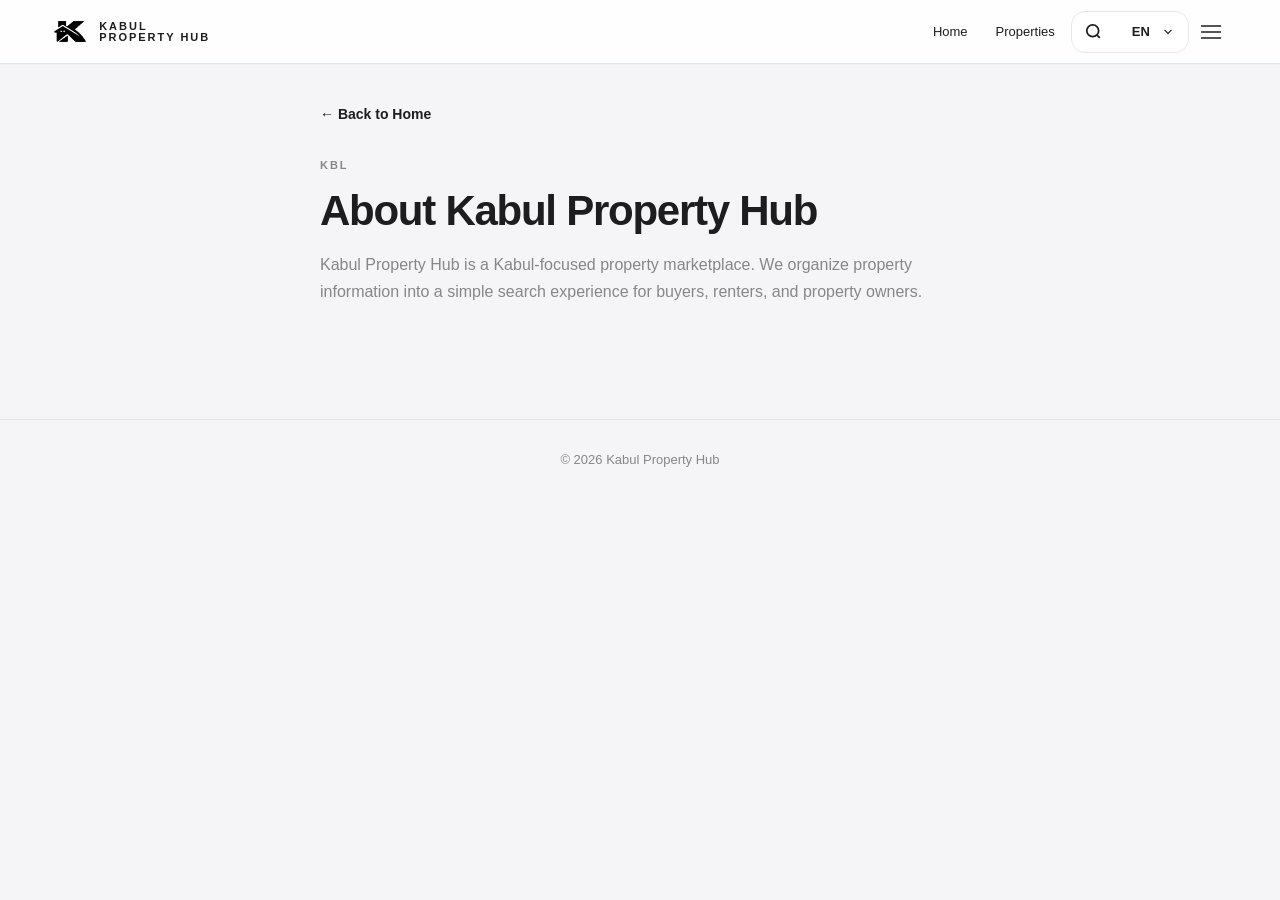
==== about.html @ 7c255e02 "Add files via upload" ====
<!doctype html>
<html lang="en" dir="ltr">
<head><meta charset="utf-8"><meta name="viewport" content="width=device-width, initial-scale=1, viewport-fit=cover"><meta name="theme-color" content="#f5f5f7"><title>About | Kabul Property Hub</title><link rel="stylesheet" href="style.css"><link rel="icon" type="image/png" href="kbl-logo.png">
</head>
<body>
<header class="site-header">
  <a class="brand" href="index.html"><span class="brand-logo-wrap"><img class="brand-logo" src="kbl-logo.png" alt="Kabul Property Hub logo"></span><span class="brand-copy"><strong>KABUL</strong><strong>PROPERTY HUB</strong></span></a>
  <nav class="top-nav">
    <a href="index.html" data-i18n="home">Home</a>
    <a href="index.html#properties" data-i18n="properties">Properties</a>
    <div class="header-tools" aria-label="KBL tools">
      <button class="search-trigger" id="searchTrigger" type="button" aria-label="Search KBL">
        <svg width="19" height="19" viewBox="0 0 24 24" fill="none" stroke="currentColor" stroke-width="2.2" aria-hidden="true"><circle cx="11" cy="11" r="7.5"/><path d="m20 20-3.5-3.5"/></svg>
      </button>
      <div class="language-menu">
        <button class="language-trigger" type="button" aria-expanded="false"><span class="language-current">EN</span><svg viewBox="0 0 20 20" fill="none" stroke="currentColor" stroke-width="1.6" aria-hidden="true"><path d="m5 7 5 5 5-5"/></svg></button>
        <div class="language-dropdown" role="menu">
          <button class="lang" data-lang="en" role="menuitem">EN</button>
          <button class="lang" data-lang="fa" role="menuitem">دری</button>
          <button class="lang" data-lang="ps" role="menuitem">پښتو</button>
        </div>
      </div>
    </div>
    <button class="menu-btn" type="button"><svg width="20" height="14" viewBox="0 0 20 14"><line x1="0" y1="1" x2="20" y2="1" stroke="currentColor" stroke-width="1.5"/><line x1="0" y1="7" x2="20" y2="7" stroke="currentColor" stroke-width="1.5"/><line x1="0" y1="13" x2="20" y2="13" stroke="currentColor" stroke-width="1.5"/></svg></button>
  </nav>
</header>
<div class="search-backdrop" id="searchBackdrop"></div>
<div class="search-overlay" id="searchOverlay" aria-hidden="true">
  <button class="search-close" id="searchClose" type="button" aria-label="Close">×</button>
  <div class="global-search-inner">
    <div class="global-search-field">
      <svg viewBox="0 0 24 24" fill="none" stroke="currentColor" stroke-width="2.2" aria-hidden="true"><circle cx="11" cy="11" r="8"/><path d="M21 21l-4.35-4.35"/></svg>
      <input id="globalSearchInput" type="search" data-i18n-placeholder="searchProperty" placeholder="Search Kabul Property Hub" aria-label="Search Kabul Property Hub" autocomplete="off">
      <kbd>ESC</kbd>
    </div>
    <div class="global-search-content">
      <p class="search-section-label" data-i18n="searchSections">Explore KBL</p>
      <div class="quick-links-grid">
        <a href="buy.html" class="quick-link"><span data-i18n="browseBuy">Buy properties</span><span>→</span></a>
        <a href="rent.html" class="quick-link"><span data-i18n="browseRent">Rent properties</span><span>→</span></a>
        <a href="about.html" class="quick-link"><span data-i18n="menuAbout">About Kabul Property Hub</span><span>→</span></a>
        <a href="how-it-works.html" class="quick-link"><span data-i18n="menuHow">How It Works</span><span>→</span></a>
        <a href="contact.html" class="quick-link"><span data-i18n="menuContact">Contact Us</span><span>→</span></a>
      </div>
      <div class="global-search-results" id="globalSearchResults" aria-live="polite"></div>
    </div>
  </div>
</div>
<div class="menu-backdrop" id="menuBackdrop"></div>
<aside class="menu-panel" id="menuPanel" aria-hidden="true">
  <div class="menu-head"><span></span><button class="close-menu" type="button">×</button></div>
  <nav class="menu-links" id="menuLinks">
    <a href="about.html" data-i18n="menuAbout">About</a>
    <a href="how-it-works.html" data-i18n="menuHow">How It Works</a>
    <a href="saved.html" data-i18n="menuSaved">Saved</a>
    <a href="list-property.html" data-i18n="menuList">List Property</a>
    <a href="terms.html" data-i18n="menuTerms">Terms</a>
    <a href="privacy.html" data-i18n="menuPrivacy">Privacy Policy</a>
    <a href="contact.html" data-i18n="menuContact">Contact</a>
  </nav>
</aside>
<main class="static-page scroll-reveal"><a class="back-link" href="index.html">← <span data-i18n="backHome">Back</span></a><p class="kicker">KBL</p><h1 data-i18n="aboutTitle">About</h1><p data-i18n="aboutText">Kabul Property Hub is a Kabul-focused property marketplace. Simple search for buyers, renters, and owners.</p></main>
<footer data-i18n="footer">© 2026 Kabul Property Hub</footer><script src="app.js"></script></body></html>
---- style.css ----
*{box-sizing:border-box}
:root{
  --spring:cubic-bezier(0.32,0.72,0,1);
  --spring-bounce:cubic-bezier(0.34,1.56,0.64,1);
  --ease:cubic-bezier(0.28,0.11,0.32,1);
  --bg:#f5f5f7;
  --card:#ffffff;
  --text:#1d1d1f;
  --muted:#86868b;
  --border:#e2e2e6;
  --gold:#b89555;
  --gold-light:#d8b56c;
  --gold-dark:#8a6d3a;
  --accent:#0071e3;
  --shadow-sm:0 2px 8px rgba(0,0,0,.04);
  --shadow-md:0 8px 24px rgba(0,0,0,.06);
  --shadow-lg:0 20px 60px rgba(0,0,0,.08);
  --radius-sm:14px;
  --radius-md:20px;
  --radius-lg:28px;
  --radius-xl:32px;
}
html{scroll-behavior:smooth}
body{margin:0;background:var(--bg);color:var(--text);font-family:-apple-system,BlinkMacSystemFont,"SF Pro Display","SF Pro Text",Inter,Segoe UI,sans-serif;overflow-x:hidden;-webkit-font-smoothing:antialiased}
a{text-decoration:none;color:inherit}
button,input,select,textarea{font-family:inherit;font-size:inherit}

/* ============================================================
   HEADER — Glassmorphism, refined
   ============================================================ */
.site-header{
  height:64px;position:fixed;top:0;left:0;right:0;z-index:1000;
  display:flex;align-items:center;justify-content:space-between;
  padding:0 clamp(16px,4vw,56px);
  background:rgba(255,255,255,.72);
  backdrop-filter:saturate(180%) blur(24px);
  -webkit-backdrop-filter:saturate(180%) blur(24px);
  border-bottom:1px solid rgba(0,0,0,.04);
  transition:background .3s ease;
}
.brand{display:flex;align-items:center;gap:10px}
.brand-logo-wrap{width:38px;height:38px;display:grid;place-items:center;overflow:hidden;border-radius:10px;transition:transform .3s var(--spring)}
.brand-logo{width:100%;height:100%;object-fit:contain;display:block}
.brand:hover .brand-logo-wrap{transform:scale(1.06)}
.brand-copy{display:flex;flex-direction:column;line-height:1}
.brand-copy strong{font-size:11px;letter-spacing:.18em;font-weight:700}
.top-nav{display:flex;align-items:center;gap:2px}
.top-nav>a,.lang,.menu-btn{
  border:0;background:transparent;padding:8px 12px;border-radius:10px;
  cursor:pointer;color:var(--text);font-size:13px;font-weight:500;
  transition:all .2s var(--spring);
}
.top-nav>a:hover,.lang:hover{background:#ececf0}
.lang.active{background:var(--text);color:#fff}
.menu-btn{padding:8px;display:grid;place-items:center}
.menu-btn:hover{background:#ececf0}
.menu-btn svg{display:block}

/* Menu */
.menu-backdrop{position:fixed;inset:0;background:rgba(0,0,0,.2);z-index:2000;opacity:0;pointer-events:none;transition:opacity .4s var(--spring)}
.menu-backdrop.open{opacity:1;pointer-events:auto}
.menu-panel{position:fixed;top:0;right:-420px;width:380px;max-width:90vw;height:100dvh;background:var(--card);z-index:2100;padding:28px;box-shadow:-20px 0 80px rgba(0,0,0,.08);transition:right .4s var(--spring);overflow-y:auto;border-radius:0}
.menu-panel.open{right:0}
.menu-head{display:flex;align-items:center;justify-content:space-between;font-weight:700;font-size:18px;margin-bottom:32px}
.close-menu{border:0;background:var(--bg);width:36px;height:36px;border-radius:50%;font-size:22px;cursor:pointer;transition:all .2s var(--spring)}
.close-menu:hover{background:#ececf0;transform:scale(1.05)}
.menu-links{display:grid;gap:4px}
.menu-links a{padding:14px 16px;border-radius:14px;font-size:17px;font-weight:500;color:var(--text);transition:all .2s var(--spring)}
.menu-links a:hover{background:var(--bg);transform:translateX(4px)}

/* ============================================================
   CONCIERGE HERO — Black luxury, top of page
   ============================================================ */
.concierge-hero{
  min-height:100dvh;
  background:#000;
  color:#fff;
  display:flex;
  align-items:center;
  justify-content:center;
  padding:100px clamp(20px,6vw,80px) 60px;
  position:relative;
  overflow:hidden;
  isolation:isolate;
}
.concierge-hero::before{
  content:"";
  position:absolute;
  inset:0;
  background:
    radial-gradient(circle at 20% 80%, rgba(184,149,85,.12), transparent 50%),
    radial-gradient(circle at 80% 20%, rgba(255,255,255,.03), transparent 40%);
  z-index:0;
}
.concierge-hero::after{
  content:"";
  position:absolute;
  bottom:0;left:0;right:0;height:120px;
  background:linear-gradient(to top, rgba(0,0,0,.4), transparent);
  z-index:0;
  pointer-events:none;
}
.concierge-inner{
  width:min(1100px,100%);
  display:grid;
  grid-template-columns:1fr 1.2fr;
  gap:60px;
  align-items:center;
  position:relative;
  z-index:1;
}
.concierge-visual{
  display:flex;
  align-items:center;
  justify-content:center;
  position:relative;
}
.house-scene{
  position:relative;
  width:320px;height:320px;
  display:flex;align-items:center;justify-content:center;
}
.house-icon{
  width:180px;height:180px;
  z-index:2;
  filter:drop-shadow(0 8px 32px rgba(255,255,255,.06));
}
.orbit-ring{
  position:absolute;
  inset:0;
  border:1px solid rgba(255,255,255,.08);
  border-radius:50%;
  animation:orbitRotate 20s linear infinite;
}
.orbit-ring::before{
  content:"";
  position:absolute;
  top:-1px;left:50%;
  width:6px;height:6px;
  background:rgba(184,149,85,.5);
  border-radius:50%;
  transform:translateX(-50%);
}
@keyframes orbitRotate{
  from{transform:rotate(0deg)}
  to{transform:rotate(360deg)}
}
.search-float{
  position:absolute;
  right:40px;top:60px;
  width:52px;height:52px;
  border-radius:16px;
  background:rgba(255,255,255,.08);
  backdrop-filter:blur(12px);
  -webkit-backdrop-filter:blur(12px);
  border:1px solid rgba(255,255,255,.12);
  display:grid;place-items:center;
  color:#fff;
  cursor:pointer;
  transition:all .3s var(--spring);
  z-index:3;
}
.search-float:hover{
  background:rgba(255,255,255,.15);
  transform:scale(1.08);
  border-color:rgba(255,255,255,.25);
}
.concierge-copy{
  text-align:right;
}
.concierge-kicker{
  font-size:11px;
  letter-spacing:.28em;
  font-weight:700;
  color:var(--gold-light);
  text-transform:uppercase;
  margin:0 0 24px;
}
.concierge-copy h1{
  font-size:clamp(42px,6.5vw,84px);
  line-height:.95;
  letter-spacing:-.04em;
  margin:0 0 20px;
  font-weight:700;
  color:#fff;
}
.concierge-lead{
  font-size:clamp(22px,2.8vw,36px);
  line-height:1.15;
  font-weight:600;
  color:#fff;
  margin:0 0 16px;
  letter-spacing:-.02em;
}
.concierge-body{
  font-size:15px;
  line-height:1.65;
  color:rgba(255,255,255,.55);
  margin:0 0 36px;
  max-width:420px;
  margin-left:auto;
}
.concierge-cta{
  display:inline-flex;
  align-items:center;
  gap:16px;
  color:#fff;
  font-weight:600;
  font-size:15px;
  transition:transform .3s var(--spring);
}
.concierge-cta:hover{
  transform:translateX(4px);
}
.cta-circle{
  width:56px;height:56px;
  border-radius:50%;
  background:#fff;
  color:#000;
  display:grid;place-items:center;
  flex-shrink:0;
  transition:transform .3s var(--spring-bounce),box-shadow .3s ease;
  box-shadow:0 4px 20px rgba(255,255,255,.15);
}
.cta-circle .wa-symbol{width:24px;height:24px;}
.concierge-cta:hover .cta-circle{
  transform:scale(1.1);
  box-shadow:0 6px 28px rgba(255,255,255,.25);
}

/* ============================================================
   SECONDARY HERO — Light, refined
   ============================================================ */
.hero,.hero-secondary{
  min-height:80dvh;
  padding:120px clamp(20px,6vw,100px) 80px;
  display:flex;
  align-items:center;
  background:radial-gradient(circle at 30% 30%,#fff 0,var(--bg) 55%,#ececef 100%);
}
.hero .hero-copy,.hero-secondary .hero-copy{max-width:680px;animation:fadeUp .8s var(--spring) .1s both}
.kicker{font-size:11px;letter-spacing:.22em;font-weight:700;color:var(--gold);text-transform:uppercase;margin:0 0 16px}
.hero h1,.hero-secondary h2{font-size:clamp(40px,7vw,80px);line-height:.95;letter-spacing:-.055em;margin:0 0 22px;font-weight:700}
.hero-text{font-size:18px;line-height:1.55;color:var(--muted);max-width:480px;margin:0 0 32px}
.hero-actions{display:flex;gap:10px;flex-wrap:wrap}

/* Pills & Buttons */
.pill,.search-button,.submit-button,.view-button,.wa-button,.whatsapp-main,.finder-cta,.cancel-report{
  display:inline-flex;align-items:center;justify-content:center;gap:6px;
  border-radius:999px;padding:12px 24px;border:1px solid transparent;
  cursor:pointer;font-weight:600;font-size:14px;
  transition:transform .25s var(--spring),box-shadow .25s var(--spring),background .2s ease;
}
.pill:hover,.search-button:hover,.submit-button:hover,.view-button:hover,.wa-button:hover,.whatsapp-main:hover,.finder-cta:hover{transform:translateY(-2px);box-shadow:var(--shadow-md)}
.pill:active,.search-button:active,.submit-button:active,.view-button:active,.wa-button:active,.whatsapp-main:active,.finder-cta:active{transform:scale(.96)}
.dark,.search-button,.submit-button,.view-button{background:var(--text);color:#fff}
.light{background:#fff;border-color:var(--border);color:var(--text)}

/* ============================================================
   SEARCH SECTION — Apple-style card
   ============================================================ */
.search-section{padding:0 5% 100px;margin-top:-40px;position:relative;z-index:10}
.search-shell{
  max-width:1100px;margin:auto;
  background:var(--card);
  border:1px solid var(--border);
  border-radius:var(--radius-lg);
  padding:28px;
  box-shadow:var(--shadow-lg);
  animation:fadeUp .6s var(--spring) .2s both;
}
.purpose-tabs{display:flex;gap:6px;margin-bottom:18px}
.purpose{
  border:0;background:var(--bg);color:var(--muted);
  border-radius:999px;padding:9px 18px;cursor:pointer;
  font-weight:500;font-size:13px;transition:all .2s var(--spring);
}
.purpose:hover{background:#ececf0}
.purpose.active{background:var(--text);color:#fff}
.search-main{display:grid;grid-template-columns:1fr auto;gap:10px;margin-bottom:14px}
.search-label,.filter-grid label,.context-box label{
  display:flex;flex-direction:column;gap:5px;
  color:var(--muted);font-size:11px;font-weight:600;
}
.search-label input,.filter-grid input,.filter-grid select,.context-box input,.form-card input,.form-card select,.form-card textarea{
  width:100%;padding:12px 14px;border:1px solid var(--border);border-radius:var(--radius-sm);
  background:#fff;color:var(--text);outline:0;
  transition:border .2s ease,box-shadow .2s ease,transform .2s var(--spring);
}
.search-label input:focus,.filter-grid input:focus,.filter-grid select:focus,.context-box input:focus,.form-card input:focus,.form-card select:focus,.form-card textarea:focus{
  border-color:#b0b0b5;box-shadow:0 0 0 4px rgba(0,0,0,.03);transform:scale(1.01);
}
.search-button{align-self:end;padding:12px 28px}
.filter-grid{display:grid;grid-template-columns:repeat(5,1fr);gap:10px;margin-bottom:14px}
.context-box{padding:14px;border-radius:var(--radius-sm);background:var(--bg)}
.context-box p{margin:6px 0 0;color:var(--muted);font-size:12px}
.reset-link{margin-top:10px;border:0;background:transparent;color:var(--accent);cursor:pointer;padding:4px 0;font-size:13px;font-weight:500}
.reset-link:hover{opacity:.7}

/* Type Tabs */
.type-tabs{display:flex;flex-wrap:wrap;gap:8px;margin-bottom:18px}
.type-tab{
  display:flex;align-items:center;gap:6px;border:1px solid var(--border);background:#fff;
  color:var(--muted);border-radius:var(--radius-sm);padding:10px 14px;cursor:pointer;
  font-size:13px;font-weight:500;transition:all .25s var(--spring);
}
.type-tab svg{width:18px;height:18px;flex:0 0 auto;stroke-width:1.5}
.type-tab:hover{border-color:#c7c7cc;transform:translateY(-1px);box-shadow:var(--shadow-sm)}
.type-tab.active{background:var(--text);border-color:var(--text);color:#fff}
.type-tab.active svg{stroke:#fff}

/* ============================================================
   SECTIONS
   ============================================================ */
.section{width:min(1100px,92%);margin:0 auto;padding:100px 0}
.section-head{display:flex;justify-content:space-between;align-items:end;margin-bottom:28px}
.section-head h2{font-size:clamp(34px,4.5vw,60px);line-height:.95;letter-spacing:-.055em;margin:0;font-weight:700}

/* ============================================================
   CARDS — Refined Apple style
   ============================================================ */
.cards{display:grid;grid-template-columns:repeat(3,1fr);gap:20px}
.property-card{
  overflow:hidden;border:1px solid var(--border);border-radius:var(--radius-md);
  background:var(--card);box-shadow:var(--shadow-sm);
  transition:transform .4s var(--spring),box-shadow .4s var(--spring);
  animation:fadeUp .5s var(--spring) both;
}
.property-card:nth-child(1){animation-delay:.04s}
.property-card:nth-child(2){animation-delay:.08s}
.property-card:nth-child(3){animation-delay:.12s}
.property-card:nth-child(4){animation-delay:.16s}
.property-card:nth-child(5){animation-delay:.20s}
.property-card:nth-child(6){animation-delay:.24s}
.property-card:hover{transform:translateY(-6px);box-shadow:var(--shadow-lg)}

/* Horizontal image scroll */
.property-media{height:260px;background:#e8e8ed;position:relative;overflow:hidden;border-radius:var(--radius-md) var(--radius-md) 0 0}
.image-scroll{display:flex;height:100%;overflow-x:auto;scroll-snap-type:x mandatory;scroll-behavior:smooth;-webkit-overflow-scrolling:touch;scrollbar-width:none}
.image-scroll::-webkit-scrollbar{display:none}
.image-scroll img{flex:0 0 100%;width:100%;height:100%;object-fit:cover;scroll-snap-align:start;transition:transform .6s var(--spring)}
.property-card:hover .image-scroll img{transform:scale(1.03)}

.save-button{
  position:absolute;right:12px;top:12px;width:36px;height:36px;border:0;border-radius:50%;
  background:rgba(255,255,255,.92);cursor:pointer;font-size:18px;color:#999;
  backdrop-filter:blur(8px);display:grid;place-items:center;
  transition:transform .2s var(--spring-bounce),background .2s ease,color .2s ease;
  z-index:5;
}
.save-button:hover{transform:scale(1.12);background:#fff}
.save-button.saved{color:#c0392b}

.status-badge{
  position:absolute;left:12px;bottom:12px;padding:6px 12px;border-radius:999px;
  color:#fff;font-size:10px;font-weight:800;letter-spacing:.1em;text-transform:uppercase;
  backdrop-filter:blur(8px);z-index:5;
}
.status-badge.sold{background:rgba(180,35,24,.88)}
.status-badge.rented{background:rgba(29,29,31,.88)}

.image-dots{
  position:absolute;left:50%;bottom:12px;transform:translateX(-50%);
  display:flex;gap:5px;padding:5px 8px;border-radius:10px;
  background:rgba(0,0,0,.25);backdrop-filter:blur(6px);z-index:5;
}
.image-dot{
  width:6px;height:6px;padding:0;border:0;border-radius:50%;
  background:rgba(255,255,255,.4);cursor:pointer;transition:all .3s var(--spring);
}
.image-dot.active{background:#fff;width:16px;border-radius:3px}

.image-count{
  position:absolute;right:12px;top:12px;color:#fff;
  background:rgba(0,0,0,.35);border-radius:999px;padding:3px 8px;font-size:10px;font-weight:500;z-index:5;
}

.property-content{padding:20px}
.card-top{display:flex;justify-content:space-between;gap:8px;margin-bottom:8px}
.property-type{font-size:11px;font-weight:700;color:var(--text);text-transform:uppercase;letter-spacing:.06em}
.purpose-label{font-size:11px;font-weight:700;color:var(--gold)}
.property-content h3{font-size:19px;line-height:1.1;letter-spacing:-.03em;margin:0 0 8px;font-weight:600}
.location-line{color:var(--muted);font-size:13px;line-height:1.4;margin-bottom:6px}
.price-line{font-size:18px;font-weight:800;margin:0 0 6px}
.area-line{color:var(--muted);font-size:12px;margin-bottom:10px}
.description-line{color:var(--muted);font-size:13px;line-height:1.45;display:-webkit-box;-webkit-line-clamp:2;-webkit-box-orient:vertical;overflow:hidden}
.card-actions{display:grid;grid-template-columns:1fr 1fr;gap:6px;margin-top:16px}
.view-button,.wa-button,.report-button{width:100%;padding:10px;border-radius:12px;font-size:12px;font-weight:600}
.view-button{border:0}
.wa-button{background:#eaf8ef;color:#176b39;border:1px solid #cdebd7}
.report-button{grid-column:1/-1;background:#fff;border:1px solid var(--border);color:#666;cursor:pointer;transition:all .2s var(--spring)}
.report-button:hover{background:var(--bg);transform:translateY(-1px)}
.wa-symbol{width:16px;height:16px;margin-right:4px;flex:0 0 auto}

/* ============================================================
   STATUS SECTION
   ============================================================ */
.status-section{
  width:min(1100px,92%);margin:0 auto 20px;padding:56px;border-radius:var(--radius-lg);
  background:#0b0b0c;color:#fff;display:flex;align-items:center;justify-content:space-between;
  gap:24px;animation:fadeUp .6s var(--spring) both;
}
.status-section .kicker{color:var(--gold-light)}
.status-section h2{font-size:clamp(26px,3.5vw,44px);line-height:1;letter-spacing:-.04em;margin:0 0 10px;font-weight:700}
.status-section p{color:#a1a1a6;font-size:16px;margin:0}
.status-chip{
  white-space:nowrap;border:1px solid var(--gold-light);color:var(--gold-light);
  border-radius:999px;padding:8px 16px;font-size:10px;font-weight:800;letter-spacing:.14em;
  transition:all .3s var(--spring);
}
.status-chip:hover{background:var(--gold-light);color:#000}

/* ============================================================
   CONTACT SECTION
   ============================================================ */
.contact-section{display:flex;align-items:center;justify-content:space-between;gap:30px;padding:100px 0}
.contact-section h2{font-size:clamp(30px,3.5vw,52px);line-height:.95;letter-spacing:-.05em;margin:0 0 10px;font-weight:700}
.contact-section p{color:var(--muted);font-size:16px;margin:0}
.whatsapp-main{padding:14px 28px}

/* ============================================================
   FORM PAGE
   ============================================================ */
.form-page{min-height:100dvh;padding:100px 5% 80px}
.form-top{width:min(680px,100%);margin:0 auto 12px}
.back-link{display:inline-flex;gap:6px;color:var(--muted);padding:6px 0;font-size:14px;font-weight:500;transition:color .2s}
.back-link:hover{color:var(--text)}
.form-card{width:min(680px,100%);margin:auto;background:var(--card);border:1px solid var(--border);border-radius:var(--radius-lg);padding:36px;box-shadow:var(--shadow-md);animation:fadeUp .5s var(--spring) both}
.form-card h1{font-size:clamp(34px,4.5vw,52px);line-height:.95;letter-spacing:-.055em;margin:0 0 12px;font-weight:700}
.form-intro{color:var(--muted);font-size:15px;line-height:1.5;margin:0 0 28px}
.form-card>label,.form-card .two label{display:block;margin-top:20px}
.form-card label>span{display:block;font-size:12px;font-weight:600;margin-bottom:6px;color:var(--muted)}
.two{display:grid;grid-template-columns:1fr 1fr;gap:12px}
.submit-button{width:100%;margin-top:28px;border:0;padding:14px}
.submit-button:disabled{opacity:.5;cursor:not-allowed}
.photo-preview{display:grid;grid-template-columns:repeat(4,1fr);gap:8px;margin-top:10px}
.photo-preview img{width:100%;aspect-ratio:1;border-radius:var(--radius-sm);object-fit:cover;transition:transform .3s var(--spring)}
.photo-preview img:hover{transform:scale(1.03)}
.message{min-height:20px;margin:12px 0 0;font-size:13px;font-weight:500}
.message.error{color:#b42318}
.message.success{color:#167a3e}
.empty{grid-column:1/-1;padding:60px 20px;text-align:center;background:var(--card);border:1px solid var(--border);border-radius:var(--radius-md);color:var(--muted);font-size:15px}

/* ============================================================
   MODAL
   ============================================================ */
.modal-overlay{position:fixed;inset:0;z-index:3000;background:rgba(0,0,0,.45);display:grid;place-items:center;padding:16px;opacity:0;pointer-events:none;transition:opacity .35s var(--spring)}
.modal-overlay.active{opacity:1;pointer-events:auto}
.property-modal,.report-modal{
  width:min(860px,100%);max-height:92dvh;overflow:auto;
  background:var(--card);border-radius:var(--radius-lg);
  box-shadow:0 30px 80px rgba(0,0,0,.25);position:relative;
  transform:scale(.92) translateY(16px);transition:transform .4s var(--spring);
}
.modal-overlay.active .property-modal,.modal-overlay.active .report-modal{transform:scale(1) translateY(0)}
.property-modal{display:grid;grid-template-columns:1fr 1fr}
.modal-media{min-height:480px;background:#eee;overflow:hidden;border-radius:var(--radius-lg) 0 0 var(--radius-lg)}
.modal-media img{width:100%;height:100%;object-fit:cover;display:block}
.modal-body{padding:32px}
.modal-body h2,.report-modal h2{font-size:34px;line-height:1;letter-spacing:-.04em;margin:0 0 8px;font-weight:700}
.modal-location{color:var(--muted);font-size:14px;margin-bottom:16px}
.modal-price{font-size:24px;font-weight:800;margin:0 0 16px}
.modal-grid{display:grid;grid-template-columns:repeat(3,1fr);gap:8px;margin:16px 0}
.modal-grid div{padding:12px;border-radius:12px;background:var(--bg);transition:transform .2s var(--spring)}
.modal-grid div:hover{transform:translateY(-2px)}
.modal-grid small{display:block;color:var(--muted);font-size:10px;margin-bottom:4px;font-weight:500}
.modal-grid strong{font-size:13px}
.modal-description{color:var(--muted);font-size:14px;line-height:1.6;margin:16px 0}
.modal-actions{display:grid;grid-template-columns:1fr 1fr;gap:8px;margin-top:20px}
.modal-close{position:absolute;right:14px;top:14px;z-index:10;border:0;background:rgba(255,255,255,.9);width:36px;height:36px;border-radius:50%;font-size:22px;cursor:pointer;backdrop-filter:blur(6px);transition:all .2s var(--spring)}
.modal-close:hover{background:#fff;transform:scale(1.05)}
.report-modal{padding:28px}
.report-options{display:grid;gap:8px;margin:18px 0}
.report-options button,.cancel-report{width:100%;padding:12px;border:1px solid var(--border);border-radius:12px;background:#fff;text-align:start;cursor:pointer;font-size:14px;transition:all .2s var(--spring)}
.report-options button:hover{background:var(--bg);transform:translateX(3px)}
.cancel-report{background:var(--text);color:#fff;text-align:center;font-weight:600}
.cancel-report:hover{background:#333}

/* ============================================================
   STATIC PAGES
   ============================================================ */
.static-page{max-width:680px;margin:0 auto;padding:100px 20px 100px;animation:fadeUp .5s var(--spring) both}
.static-page .kicker{color:var(--muted);font-size:11px;letter-spacing:.18em;font-weight:700;text-transform:uppercase;margin:0 0 12px}
.static-page h1{font-size:clamp(28px,3.5vw,42px);letter-spacing:-.03em;margin:0 0 16px;font-weight:700}
.static-page p{color:var(--muted);font-size:16px;line-height:1.7;margin:0 0 14px}
.static-page .back-link{display:inline-block;margin-bottom:28px;color:var(--text);font-weight:600;font-size:14px}
.static-steps{display:grid;gap:20px;margin-top:28px}
.static-steps article{border-top:1px solid var(--border);padding-top:18px}
.static-steps b{display:block;color:var(--gold);font-size:12px;margin-bottom:6px;font-weight:700}
.static-steps h3{margin:0 0 6px;font-size:18px;font-weight:600}
.static-page .saved-wrap{margin-top:20px}

/* Footer */
footer{padding:32px 20px;text-align:center;border-top:1px solid var(--border);color:var(--muted);font-size:13px}

/* Animations */
@keyframes fadeUp{from{opacity:0;transform:translateY(24px)}to{opacity:1;transform:translateY(0)}}

/* ============================================================
   RESPONSIVE
   ============================================================ */
@media(max-width:980px){
  .concierge-inner{grid-template-columns:1fr;text-align:center;gap:40px}
  .concierge-copy{text-align:center}
  .concierge-body{margin-left:auto;margin-right:auto}
  .house-scene{width:260px;height:260px}
  .filter-grid{grid-template-columns:repeat(3,1fr)}
  .cards{grid-template-columns:repeat(2,1fr)}
  .property-modal{grid-template-columns:1fr}
  .modal-media{min-height:280px;height:280px;border-radius:var(--radius-lg) var(--radius-lg) 0 0}
}
@media(max-width:640px){
  .site-header{height:56px;padding:0 14px}
  .brand-copy strong{font-size:10px;letter-spacing:.12em}
  .brand-logo-wrap{width:34px;height:34px}
  .top-nav>a{display:none}
  .concierge-hero{padding:90px 18px 50px;min-height:auto}
  .concierge-copy h1{font-size:40px}
  .concierge-lead{font-size:22px}
  .house-scene{width:200px;height:200px}
  .search-float{width:44px;height:44px;right:20px;top:40px}
  .hero,.hero-secondary{padding:80px 18px 50px;min-height:auto}
  .hero h1,.hero-secondary h2{font-size:42px}
  .hero-text{font-size:16px}
  .search-section{margin-top:-20px;padding:0 12px 50px}
  .search-shell{padding:18px;border-radius:var(--radius-md)}
  .search-main{grid-template-columns:1fr}
  .search-button{width:100%}
  .filter-grid{grid-template-columns:1fr 1fr}
  .section{width:calc(100% - 24px);padding:60px 0}
  .section-head h2{font-size:36px}
  .cards{grid-template-columns:1fr}
  .property-media{height:240px}
  .status-section{width:calc(100% - 24px);padding:32px 24px;display:block}
  .status-chip{display:inline-block;margin-top:16px}
  .contact-section{display:block;padding:60px 0}
  .whatsapp-main{margin-top:18px}
  .form-page{padding:80px 12px 60px}
  .form-card{padding:24px;border-radius:var(--radius-md)}
  .two{grid-template-columns:1fr}
  .photo-preview{grid-template-columns:repeat(3,1fr)}
  .modal-grid{grid-template-columns:1fr 1fr}
  .modal-actions{grid-template-columns:1fr}
  .modal-body h2,.report-modal h2{font-size:28px}
  .menu-panel{width:100%;max-width:100%}
}
@media(prefers-reduced-motion:reduce){
  .property-card,.modal-overlay,.property-modal,.report-modal{animation:none;transition:none}
}


/* ============================================================
   APPLE-STYLE SEARCH OVERLAY
   ============================================================ */
.search-trigger{
  border:0;background:transparent;padding:8px;border-radius:10px;
  cursor:pointer;color:var(--text);display:grid;place-items:center;
  transition:background .2s ease;
}
.search-trigger:hover{background:#ececf0}
.search-trigger svg{display:block}

.search-backdrop{
  position:fixed;inset:0;background:rgba(0,0,0,.25);
  backdrop-filter:blur(4px);z-index:2500;
  opacity:0;pointer-events:none;transition:opacity .35s var(--spring);
}
.search-backdrop.open{opacity:1;pointer-events:auto}

.search-overlay{
  position:fixed;inset:0;z-index:2600;background:#fff;
  transform:translateY(-100%);transition:transform .5s var(--spring);
  display:flex;flex-direction:column;overflow:auto;
}
.search-overlay.open{transform:translateY(0)}

.search-close{
  position:absolute;right:20px;top:16px;border:0;background:transparent;
  width:40px;height:40px;border-radius:50%;font-size:28px;color:#86868b;
  cursor:pointer;display:grid;place-items:center;transition:all .2s var(--spring);
  z-index:10;
}
.search-close:hover{background:#f5f5f7;color:#1d1d1f;transform:scale(1.05)}

.search-overlay-inner{
  max-width:680px;width:100%;margin:0 auto;padding:80px 24px 40px;
  flex:1;
}

.search-big{
  display:flex;align-items:center;gap:12px;
  font-size:28px;font-weight:700;color:#1d1d1f;
  padding-bottom:16px;border-bottom:1px solid var(--border);
  margin-bottom:24px;animation:fadeUp .4s var(--spring) both;
}
.search-big svg{color:var(--muted);flex-shrink:0}

.search-quick p{
  font-size:13px;font-weight:600;color:var(--muted);
  text-transform:uppercase;letter-spacing:.06em;margin:0 0 16px;
  animation:fadeUp .4s var(--spring) .05s both;
}

.quick-links-grid{
  display:grid;gap:4px;
  animation:fadeUp .4s var(--spring) .1s both;
}

.quick-link{
  display:flex;align-items:center;justify-content:space-between;
  padding:14px 16px;border-radius:12px;
  font-size:17px;font-weight:500;color:var(--text);
  background:transparent;transition:all .2s var(--spring);
  cursor:pointer;
}
.quick-link:hover{background:var(--bg);transform:translateX(4px)}
.quick-link svg{color:var(--muted);flex-shrink:0;transition:transform .2s var(--spring)}
.quick-link:hover svg{transform:translateX(3px)}

/* ============================================================
   APPLE-STYLE MENU OVERLAY (Full Screen)
   ============================================================ */
.menu-panel{
  position:fixed;top:0;right:0;width:100%;max-width:100%;height:100dvh;
  background:#fff;z-index:2100;padding:0;
  box-shadow:none;border-radius:0;
  transform:translateY(-100%);transition:transform .5s var(--spring);
  display:flex;flex-direction:column;align-items:center;justify-content:center;
  overflow-y:auto;
}
.menu-panel.open{right:0;transform:translateY(0)}

.menu-head{
  position:absolute;top:0;left:0;right:0;height:64px;
  display:flex;align-items:center;justify-content:space-between;
  padding:0 20px;max-width:680px;width:100%;margin:0 auto;
}
.menu-head span{width:40px}

.close-menu{
  border:0;background:transparent;width:40px;height:40px;border-radius:50%;
  font-size:28px;color:#86868b;cursor:pointer;
  display:grid;place-items:center;transition:all .2s var(--spring);
}
.close-menu:hover{background:#f5f5f7;color:#1d1d1f;transform:scale(1.05)}

.menu-links{
  display:grid;gap:8px;width:100%;max-width:680px;padding:80px 24px 40px;
  text-align:center;
}
.menu-links a{
  padding:16px;border-radius:14px;font-size:28px;font-weight:600;
  color:var(--text);transition:all .25s var(--spring);
  display:flex;align-items:center;justify-content:center;gap:8px;
}
.menu-links a:hover{background:var(--bg);transform:scale(1.02);color:var(--gold)}

/* ============================================================
   SCROLL REVEAL ANIMATIONS (Apple-style section transitions)
   ============================================================ */
.scroll-reveal{
  opacity:0;transform:translateY(40px) scale(.98);
  transition:opacity .8s var(--spring),transform .8s var(--spring);
}
.scroll-reveal.visible{
  opacity:1;transform:translateY(0) scale(1);
}

/* Stagger children for card grids */
.scroll-reveal .property-card{
  opacity:0;transform:translateY(30px);
  transition:opacity .6s var(--spring),transform .6s var(--spring);
}
.scroll-reveal.visible .property-card:nth-child(1){transition-delay:.05s;opacity:1;transform:translateY(0)}
.scroll-reveal.visible .property-card:nth-child(2){transition-delay:.1s;opacity:1;transform:translateY(0)}
.scroll-reveal.visible .property-card:nth-child(3){transition-delay:.15s;opacity:1;transform:translateY(0)}
.scroll-reveal.visible .property-card:nth-child(4){transition-delay:.2s;opacity:1;transform:translateY(0)}
.scroll-reveal.visible .property-card:nth-child(5){transition-delay:.25s;opacity:1;transform:translateY(0)}
.scroll-reveal.visible .property-card:nth-child(6){transition-delay:.3s;opacity:1;transform:translateY(0)}

/* ============================================================
   FEATURE CAROUSEL (Apple-style horizontal scroll cards)
   ============================================================ */
.feature-carousel-section{
  padding:60px 0;overflow:hidden;
}
.feature-carousel{
  display:flex;gap:20px;overflow-x:auto;scroll-snap-type:x mandatory;
  scroll-behavior:smooth;-webkit-overflow-scrolling:touch;scrollbar-width:none;
  padding:0 5% 20px;
}
.feature-carousel::-webkit-scrollbar{display:none}

.feature-card{
  flex:0 0 85%;max-width:420px;scroll-snap-align:center;
  background:var(--card);border:1px solid var(--border);border-radius:var(--radius-lg);
  padding:32px;box-shadow:var(--shadow-sm);
  transition:transform .4s var(--spring),box-shadow .4s var(--spring);
  display:flex;flex-direction:column;gap:12px;
}
.feature-card:hover{transform:translateY(-4px);box-shadow:var(--shadow-md)}

.feature-card .feature-label{
  font-size:12px;font-weight:700;color:var(--muted);text-transform:uppercase;letter-spacing:.08em;
}
.feature-card h3{
  font-size:24px;line-height:1.1;letter-spacing:-.03em;margin:0;font-weight:700;
}
.feature-card p{
  font-size:15px;line-height:1.5;color:var(--muted);margin:0;
}
.feature-card .feature-cta{
  display:inline-flex;align-items:center;gap:4px;
  color:var(--accent);font-size:14px;font-weight:600;margin-top:auto;cursor:pointer;
  transition:gap .2s var(--spring);
}
.feature-card .feature-cta:hover{gap:8px}
.feature-card .feature-cta svg{width:16px;height:16px}

.feature-card .feature-visual{
  width:100%;aspect-ratio:16/10;background:var(--bg);border-radius:var(--radius-sm);
  display:grid;place-items:center;margin-top:8px;overflow:hidden;
}
.feature-card .feature-visual svg{width:64px;height:64px;color:var(--gold);opacity:.6}

.carousel-nav{
  display:flex;justify-content:center;gap:12px;margin-top:8px;
}
.carousel-nav button{
  width:36px;height:36px;border-radius:50%;border:1px solid var(--border);
  background:#fff;color:var(--text);cursor:pointer;display:grid;place-items:center;
  transition:all .2s var(--spring);
}
.carousel-nav button:hover{background:var(--text);color:#fff}
.carousel-nav button svg{width:18px;height:18px}

/* ============================================================
   SMOOTH SECTION TRANSITIONS
   ============================================================ */
section{
  transition:opacity .6s var(--spring),transform .6s var(--spring);
}

/* Enhance existing card hover for Apple feel */
.property-card{
  transition:transform .45s var(--spring),box-shadow .45s var(--spring),opacity .6s var(--spring);
}

/* Modal enhanced transitions */
.modal-overlay{
  transition:opacity .4s var(--spring);
}
.property-modal,.report-modal{
  transition:transform .5s var(--spring-bounce),opacity .5s var(--spring);
}

/* ============================================================
   RESPONSIVE UPDATES
   ============================================================ */
@media(max-width:640px){
  .search-overlay-inner{padding:70px 16px 32px}
  .search-big{font-size:22px}
  .quick-link{font-size:15px;padding:12px}
  .menu-links a{font-size:22px;padding:14px}
  .feature-card{flex:0 0 80%;padding:24px}
  .feature-card h3{font-size:20px}
}

/* ============================================================
   KBL MARKETPLACE SYSTEM
   Airbnb-inspired search structure, Linear/Vercel visual language
   ============================================================ */
:root{
  --kbl-line:#e2e8f0;
  --kbl-ink:#111111;
  --kbl-soft:#f7f7f8;
  --kbl-white:#ffffff;
}

.site-header{
  background:rgba(255,255,255,.88);
  border-bottom:1px solid var(--kbl-line);
  box-shadow:0 1px 0 rgba(0,0,0,.02);
}

.concierge-hero{
  min-height:86vh;
  background:#000;
}
.concierge-hero::after{
  content:"";
  position:absolute;
  width:70vw;
  height:70vw;
  max-width:900px;
  max-height:900px;
  left:50%;
  top:44%;
  transform:translate(-50%,-50%);
  background:radial-gradient(circle,rgba(255,255,255,.10) 0,rgba(255,255,255,.035) 28%,transparent 68%);
  pointer-events:none;
  z-index:-1;
}

.hero-secondary{
  background:#fff;
  border-bottom:1px solid var(--kbl-line);
}
.hero-secondary .hero-copy{max-width:1100px}
.hero-secondary h1{font-weight:700;letter-spacing:-.055em}

.search-section{
  background:#fff;
  padding:24px 0 0;
  position:relative;
  z-index:20;
}
.search-shell{
  width:min(1180px,94%);
  margin:0 auto;
  padding:0;
  background:transparent;
  border:0;
  box-shadow:none;
}
.search-bar-desktop{
  display:grid;
  grid-template-columns:1.15fr 1fr 1fr auto;
  align-items:center;
  border:1px solid var(--kbl-line);
  border-radius:18px;
  background:#fff;
  box-shadow:0 12px 40px rgba(0,0,0,.07);
  overflow:hidden;
}
.search-zone{
  min-height:74px;
  border:0;
  border-right:1px solid var(--kbl-line);
  background:#fff;
  padding:12px 20px;
  display:flex;
  align-items:center;
  gap:12px;
  text-align:left;
  cursor:pointer;
  transition:background .2s ease;
}
.search-zone:hover{background:#fafafa}
.search-zone:last-of-type{border-right:0}
.search-zone span:not(.zone-icon){display:flex;flex-direction:column;min-width:0}
.search-zone small{font-size:11px;text-transform:uppercase;letter-spacing:.08em;color:#737373;font-weight:700}
.search-zone strong{font-size:14px;line-height:1.35;font-weight:600;white-space:nowrap;overflow:hidden;text-overflow:ellipsis}
.zone-icon{width:36px;height:36px;border:1px solid var(--kbl-line);border-radius:50%;display:grid;place-items:center;flex:0 0 auto}
.zone-icon svg{width:18px;height:18px}
.search-submit-desktop{height:50px;margin:12px;border-radius:13px;padding:0 18px;display:flex;align-items:center;gap:8px}
.search-submit-desktop svg{width:18px;height:18px}

.search-controls{
  display:grid;
  grid-template-columns:auto minmax(220px,1fr);
  align-items:center;
  gap:24px;
  padding:20px 0 14px;
}
.purpose-tabs{display:flex;gap:6px}
.purpose{border:1px solid var(--kbl-line);background:#fff;color:#555;border-radius:999px;padding:9px 16px;font-size:13px;font-weight:600;cursor:pointer}
.purpose.active{background:#111;color:#fff;border-color:#111}
.catalog-search{display:flex;align-items:center;gap:10px;border:1px solid var(--kbl-line);border-radius:12px;padding:0 14px;height:44px;background:#fff}
.catalog-search span{font-size:11px;text-transform:uppercase;letter-spacing:.07em;color:#777;font-weight:700;white-space:nowrap}
.catalog-search input{border:0;outline:0;width:100%;background:transparent;font-size:14px}

.filter-grid{
  max-height:0;
  overflow:hidden;
  opacity:0;
  display:grid;
  grid-template-columns:repeat(4,1fr);
  gap:10px;
  transition:max-height .35s ease,opacity .25s ease,padding .35s ease;
  padding:0;
}
.filter-grid.open,.search-shell:hover .filter-grid{max-height:420px;opacity:1;padding:0 0 14px}
.filter-grid label{display:grid;gap:6px}
.filter-grid label>span{font-size:11px;color:#777;text-transform:uppercase;letter-spacing:.06em;font-weight:700}
.filter-grid input,.filter-grid select,.mobile-filter-stack input,.mobile-filter-stack select{width:100%;min-height:42px;border:1px solid var(--kbl-line);border-radius:11px;background:#fff;padding:0 12px;outline:none}
.filter-grid input:focus,.filter-grid select:focus,.mobile-filter-stack input:focus,.mobile-filter-stack select:focus{border-color:#111;box-shadow:0 0 0 3px rgba(0,0,0,.06)}
.filter-context{grid-column:span 2}
.filter-grid .reset-link{align-self:end;justify-self:start}

.category-strip-wrap{width:min(1180px,94%);margin:0 auto}
.category-strip{
  display:flex;
  gap:8px;
  overflow-x:auto;
  scrollbar-width:none;
  padding:10px 0 18px;
  border-bottom:1px solid var(--kbl-line);
}
.category-strip::-webkit-scrollbar{display:none}
.type-tab{
  flex:0 0 auto;
  display:flex;
  align-items:center;
  gap:7px;
  border:0;
  background:transparent;
  color:#666;
  padding:8px 11px;
  border-radius:11px;
  font-size:12px;
  cursor:pointer;
  transition:all .2s ease;
}
.type-tab svg{width:20px;height:20px}
.type-tab:hover{background:#f5f5f5;color:#111}
.type-tab.active{background:#111;color:#fff}

.catalog.section{width:min(1180px,94%);padding:60px 0 90px}
.section-head{border-bottom:1px solid var(--kbl-line);padding-bottom:16px;margin-bottom:20px}
.section-head h2{letter-spacing:-.045em}
.cards{display:grid;grid-template-columns:repeat(4,minmax(0,1fr));gap:22px}
.property-card{
  min-width:0;
  border:0;
  border-radius:0;
  background:transparent;
  box-shadow:none;
  overflow:visible;
}
.property-card:hover{transform:translateY(-2px);box-shadow:none}
.property-media{
  position:relative;
  aspect-ratio:1/1;
  height:auto;
  border-radius:12px;
  overflow:hidden;
  background:#eeeef0;
  border:1px solid var(--kbl-line);
}
.image-scroll{height:100%;display:flex;overflow-x:auto;scroll-snap-type:x mandatory;scrollbar-width:none;-webkit-overflow-scrolling:touch}
.image-scroll::-webkit-scrollbar{display:none}
.image-scroll img{width:100%;height:100%;object-fit:cover;flex:0 0 100%;scroll-snap-align:start;user-select:none;-webkit-user-drag:none}
.image-placeholder{width:100%;height:100%;display:grid;place-items:center;color:#aaa;background:#f0f1f3}
.image-placeholder svg{width:58px;height:58px}
.save-button{width:36px;height:36px;right:10px;top:10px;border:0;background:rgba(255,255,255,.92);color:#111;box-shadow:0 2px 10px rgba(0,0,0,.08)}
.save-button:hover{transform:scale(1.05);background:#fff}
.status-badge{left:10px;top:10px;border:1px solid rgba(255,255,255,.5);box-shadow:0 2px 10px rgba(0,0,0,.08)}
.image-count{right:10px;bottom:10px;top:auto;background:rgba(0,0,0,.65);font-size:11px;padding:5px 8px;border-radius:8px}
.image-dots{bottom:10px;left:50%;transform:translateX(-50%);gap:4px}
.image-dot{width:5px;height:5px;border:0;background:rgba(255,255,255,.55);padding:0}
.image-dot.active{width:15px;border-radius:999px;background:#fff}
.property-content{padding:12px 2px 0}
.card-meta-row{display:flex;justify-content:space-between;gap:8px;align-items:center;margin-bottom:5px}
.property-type,.purpose-label{font-size:10px;text-transform:uppercase;letter-spacing:.07em;color:#777;font-weight:700}
.property-content h3{font-size:16px;letter-spacing:-.02em;line-height:1.25;margin:0 0 4px}
.location-line{font-size:13px;color:#333;margin:0;white-space:nowrap;overflow:hidden;text-overflow:ellipsis}
.distance-line{font-size:12px;color:#8a8a8a;margin:3px 0 7px}
.price-line{font-size:15px;font-weight:750;color:#111;margin:0}
.area-line,.description-line{font-size:12px;color:#777;margin:5px 0 0}
.description-line{display:none}
.card-actions{display:flex;gap:6px;margin-top:10px;align-items:center}
.card-actions .view-button,.card-actions .wa-button,.card-actions .report-button{min-height:34px;padding:7px 10px;border-radius:9px;font-size:11px}
.card-actions .view-button{flex:1}
.card-actions .wa-button{flex:1}
.card-actions .report-button{border:1px solid var(--kbl-line);background:#fff;color:#555}

/* Split-pane property detail */
.modal-overlay{padding:0;background:rgba(0,0,0,.72);backdrop-filter:blur(10px);-webkit-backdrop-filter:blur(10px)}
.detail-modal{
  width:min(1280px,100vw);
  height:min(820px,100dvh);
  max-height:none;
  margin:0;
  border-radius:0;
  padding:0;
  display:grid;
  grid-template-columns:60% 40%;
  overflow:hidden;
  background:#fff;
}
.detail-left{padding:34px 38px 40px;overflow-y:auto}
.detail-map{background:#f3f3f3;display:flex;flex-direction:column;min-width:0}
.detail-map iframe{width:100%;height:100%;border:0;min-height:360px;flex:1}
.map-head{display:flex;justify-content:space-between;align-items:center;gap:10px;padding:16px 18px;background:#fff;border-bottom:1px solid var(--kbl-line);font-size:13px;font-weight:700}
.map-head a{font-size:11px;text-decoration:underline}
.detail-topline{display:flex;justify-content:space-between;align-items:center;gap:12px}
.detail-status{font-size:11px;text-transform:uppercase;letter-spacing:.08em;font-weight:700;color:#666}
.detail-modal h2{font-size:clamp(32px,4vw,58px);line-height:1;letter-spacing:-.055em;margin:12px 0}
.detail-modal .modal-location{font-size:14px;color:#666}
.detail-gallery{position:relative;width:100%;aspect-ratio:16/10;border-radius:14px;overflow:hidden;background:#eee;margin:22px 0}
.detail-slide{position:absolute;inset:0;width:100%;height:100%;object-fit:cover;opacity:0;transition:opacity .35s ease}
.detail-slide.active{opacity:1}
.detail-dots{position:absolute;bottom:12px;left:50%;transform:translateX(-50%);display:flex;gap:5px}
.detail-dots button{width:7px;height:7px;border:0;border-radius:50%;background:rgba(255,255,255,.55);padding:0}
.detail-dots button.active{width:20px;border-radius:99px;background:#fff}
.detail-price{font-size:28px;font-weight:800;letter-spacing:-.03em;margin:8px 0 18px}
.detail-map .detail-actions{display:grid;grid-template-columns:1fr 1fr;gap:8px;padding:12px;background:#fff;border-top:1px solid var(--kbl-line)}
.detail-chat,.detail-map-button{display:flex;justify-content:center;align-items:center;gap:7px;min-height:44px;border-radius:10px;font-size:12px;font-weight:700}
.detail-chat{background:#111;color:#fff}
.detail-map-button{border:1px solid var(--kbl-line);background:#fff;color:#111}
.detail-modal .modal-close{z-index:20;top:14px;right:14px;background:rgba(255,255,255,.92);color:#111}

.mobile-search-pill,.mobile-filter-stack{display:none}

@media(max-width:1020px){
  .cards{grid-template-columns:repeat(3,minmax(0,1fr))}
  .search-bar-desktop{grid-template-columns:1fr 1fr 1fr}
  .search-submit-desktop{grid-column:1/-1;margin:8px;height:46px;justify-content:center}
}

@media(max-width:640px){
  body{padding-bottom:70px}
  .site-header{height:56px}
  .search-section{padding-top:10px}
  .search-bar-desktop{display:none}
  .search-controls{display:block;padding:10px 0 8px}
  .catalog-search{margin-top:10px}
  .filter-grid{display:none}
  .category-strip-wrap{width:calc(100% - 24px)}
  .category-strip{padding:7px 0 14px;gap:4px}
  .type-tab{font-size:11px;padding:8px 9px}
  .type-tab svg{width:18px;height:18px}
  .catalog.section{width:calc(100% - 24px);padding:46px 0 70px}
  .cards{grid-template-columns:1fr;gap:28px}
  .property-media{border-radius:12px}
  .property-content{padding-top:11px}
  .property-content h3{font-size:17px}
  .card-actions .report-button{display:none}
  .mobile-search-pill{
    position:fixed;left:50%;bottom:16px;transform:translateX(-50%);
    z-index:1800;display:flex;align-items:center;justify-content:center;gap:8px;
    min-width:118px;height:48px;padding:0 18px;border:1px solid #111;border-radius:999px;
    background:#111;color:#fff;box-shadow:0 10px 30px rgba(0,0,0,.18);font-size:13px;font-weight:700;cursor:pointer
  }
  .mobile-search-pill svg{width:18px;height:18px}
  .search-overlay{transform:translateY(100%)}
  .search-overlay.open{transform:translateY(0)}
  .search-overlay-inner{max-width:none;padding:68px 18px 28px}
  .search-big{font-size:18px;padding:0 0 14px;margin-bottom:18px}
  .search-big input{border:0;outline:0;width:100%;font-size:18px;font-weight:600}
  .mobile-filter-stack{display:grid;gap:20px}
  .mobile-filter-group{display:grid;gap:9px}
  .mobile-filter-group>label{font-size:11px;text-transform:uppercase;letter-spacing:.07em;color:#777;font-weight:800}
  .mobile-filter-grid{display:grid;grid-template-columns:1fr 1fr;gap:9px}
  .mobile-filter-grid label{display:grid;gap:5px}
  .mobile-filter-grid label span{font-size:10px;color:#777}
  .mobile-purpose{display:flex}
  .mobile-purpose .purpose{flex:1}
  .mobile-filter-actions{display:grid;grid-template-columns:auto 1fr;gap:10px;align-items:center;padding-top:4px}
  .mobile-filter-actions .search-button{min-height:46px;border-radius:11px}
  .detail-modal{height:100dvh;width:100vw;grid-template-columns:1fr;overflow-y:auto;display:block}
  .detail-left{padding:66px 18px 130px;overflow:visible}
  .detail-map{position:fixed;inset:0;z-index:40;display:none}
  .detail-map iframe{height:100%;min-height:0}
  .detail-map .detail-actions{position:absolute;left:0;right:0;bottom:0}
  .detail-modal .detail-gallery{aspect-ratio:1/1}
  .detail-modal h2{font-size:38px}
  .detail-modal .modal-grid{grid-template-columns:1fr 1fr}
  .detail-modal .modal-grid>div:last-child{grid-column:1/-1}
  .detail-map-button{display:flex}
  .detail-map.open{display:flex}
}
.detail-mobile-bar{display:none}
@media(max-width:640px){
  .detail-mobile-bar{display:grid;grid-template-columns:1fr 1fr;gap:8px;position:fixed;left:0;right:0;bottom:0;padding:10px 14px calc(10px + env(safe-area-inset-bottom));background:rgba(255,255,255,.94);backdrop-filter:blur(18px);-webkit-backdrop-filter:blur(18px);border-top:1px solid var(--kbl-line);z-index:30}
  .detail-mobile-bar .detail-chat,.detail-mobile-bar .detail-map-button{min-height:46px}
}
.map-head-actions{display:flex;align-items:center;gap:10px}
.map-head-actions button{display:none;border:0;background:#f2f2f2;border-radius:50%;width:32px;height:32px;font-size:20px;cursor:pointer}
@media(max-width:640px){.map-head-actions button{display:grid;place-items:center}.detail-map .map-head-actions a{display:none}}
@media(min-width:641px){
  .search-section{position:sticky;top:64px}
}


/* KBL marketplace refinement: purpose dock, skeleton states, immersive property gallery */
.purpose-dock{
  display:flex;
  gap:8px;
  overflow-x:auto;
  scrollbar-width:none;
  padding:4px 0 12px;
  border-bottom:1px solid var(--kbl-line);
}
.purpose-dock::-webkit-scrollbar{display:none}
.purpose-dock .purpose{
  flex:0 0 auto;
  display:flex;
  align-items:center;
  gap:8px;
  min-height:40px;
  padding:8px 14px;
}
.purpose-icon{
  width:22px;
  height:22px;
  display:grid;
  place-items:center;
  border:1px solid currentColor;
  border-radius:50%;
  font-size:13px;
  line-height:1;
}
.skeleton-card{pointer-events:none}
.skeleton-block,.skeleton-line{
  background:linear-gradient(90deg,#f0f0f2 20%,#fafafa 40%,#f0f0f2 60%);
  background-size:220% 100%;
  animation:kblSkeleton 1.2s ease-in-out infinite;
}
.skeleton-block{height:260px;border-radius:12px}
.skeleton-line{height:11px;border-radius:999px;margin:10px 2px}
.skeleton-short{width:38%}
.skeleton-title{height:17px;width:78%;margin-top:14px}
.skeleton-price{height:15px;width:48%}
.skeleton-small{width:30%;margin-top:14px}
@keyframes kblSkeleton{0%{background-position:100% 0}100%{background-position:-100% 0}}

.detail-gallery.immersive-gallery{
  display:grid;
  grid-template-columns:2fr 1fr;
  grid-template-rows:repeat(2,minmax(150px,1fr));
  gap:6px;
  aspect-ratio:16/10;
  background:#eee;
  border-radius:14px;
  overflow:hidden;
}
.detail-gallery.immersive-gallery .detail-slide{
  display:block;
  width:100%;
  height:100%;
  object-fit:cover;
  opacity:1;
  transition:transform .3s ease;
}
.detail-gallery.immersive-gallery .detail-slide:first-child{grid-row:1 / span 2}
.detail-gallery.immersive-gallery .detail-slide:nth-child(n+4){display:none}
.detail-gallery.immersive-gallery .detail-dots{display:none}

@media(max-width:640px){
  .purpose-dock{padding-bottom:10px}
  .purpose-dock .purpose{min-height:42px;padding:8px 13px}
  .skeleton-block{height:240px}
  .detail-gallery.immersive-gallery{
    grid-template-columns:1fr 1fr;
    grid-template-rows:1.35fr 1fr;
    aspect-ratio:1/1;
  }
  .detail-gallery.immersive-gallery .detail-slide:first-child{grid-column:1 / span 2;grid-row:1}
  .detail-gallery.immersive-gallery .detail-slide:nth-child(2),
  .detail-gallery.immersive-gallery .detail-slide:nth-child(3){display:block;grid-row:2}
}

/* KBL FINAL MARKETPLACE PASS */
.search-state-input{position:absolute!important;width:1px!important;height:1px!important;opacity:0!important;pointer-events:none!important}
.search-bar-desktop{grid-template-columns:1fr 1.15fr 1fr 1fr auto;box-shadow:0 16px 45px rgba(0,0,0,.06)}
.search-zone{min-width:0}
.search-zone strong{max-width:155px}
.search-controls{grid-template-columns:1fr;padding:14px 0 10px}
.purpose-dock{justify-content:flex-start;border-bottom:0;padding:0;gap:8px}
.purpose-dock .purpose{min-width:88px;justify-content:center}
.category-strip{border-top:1px solid var(--kbl-line)}

.transaction-choice{display:grid;gap:10px;margin:2px 0 4px}
.field-kicker{font-size:11px;text-transform:uppercase;letter-spacing:.08em;color:#777;font-weight:800}
.transaction-grid{display:grid;grid-template-columns:1fr 1fr;gap:10px}
.transaction-option{position:relative;display:flex!important;align-items:center;gap:12px;border:1px solid var(--kbl-line);border-radius:14px;padding:15px;background:#fff;cursor:pointer;transition:border-color .2s,box-shadow .2s,transform .2s}
.transaction-option:has(input:checked){border-color:#111;box-shadow:0 0 0 1px #111}
.transaction-option input{accent-color:#111;width:18px;height:18px;margin:0}
.transaction-option span{display:grid;gap:3px}
.transaction-option strong{font-size:15px}
.transaction-option small{font-size:11px;color:#777;line-height:1.4}

.hero-secondary:before{content:"";position:absolute;inset:10% 25%;background:radial-gradient(circle,rgba(0,0,0,.07),transparent 62%);pointer-events:none;filter:blur(10px)}
.hero-secondary .hero-copy{position:relative;z-index:1}
.property-card{border:1px solid #eaeaea;border-radius:14px;padding:0 0 14px;background:#fff;overflow:hidden}
.property-card .property-content{padding:0 14px}
.property-card .card-actions{padding-top:12px}
.property-media{border-radius:14px 14px 0 0}

@media(max-width:1020px){
  .search-bar-desktop{grid-template-columns:1fr 1fr}
  .search-zone{border-bottom:1px solid var(--kbl-line)}
  .search-submit-desktop{grid-column:1/-1}
}
@media(max-width:640px){
  .search-section{position:relative;top:auto;padding-top:10px}
  .search-controls{padding:8px 0 5px}
  .purpose-dock{overflow-x:auto;scrollbar-width:none;padding-bottom:2px}
  .purpose-dock::-webkit-scrollbar{display:none}
  .purpose-dock .purpose{min-width:82px}
  .mobile-search-pill{top:68px;bottom:auto;left:auto;right:14px;transform:none;min-width:112px;height:44px;padding:0 16px;box-shadow:0 8px 26px rgba(0,0,0,.14);z-index:1700}
  .site-header{position:relative;z-index:1800}
  .transaction-grid{grid-template-columns:1fr}
}


/* KBL REQUESTED FINAL UI PASS */
.language-menu{position:relative;display:flex;align-items:center}
.language-trigger{display:flex;align-items:center;gap:6px;border:1px solid transparent;background:transparent;color:var(--text);padding:8px 11px;border-radius:10px;font-size:13px;font-weight:600;cursor:pointer;transition:background .2s ease,border-color .2s ease}
.language-trigger svg{width:14px;height:14px;transition:transform .25s ease}
.language-menu.open .language-trigger,.language-trigger:hover{background:#f3f3f5;border-color:#e7e7ea}
.language-menu.open .language-trigger svg{transform:rotate(180deg)}
.language-dropdown{position:absolute;top:calc(100% + 8px);right:0;min-width:112px;padding:6px;background:#fff;border:1px solid #eaeaea;border-radius:14px;box-shadow:0 18px 50px rgba(0,0,0,.12);opacity:0;visibility:hidden;transform:translateY(-7px) scale(.98);transform-origin:top right;transition:opacity .22s ease,transform .22s ease,visibility .22s ease;z-index:2300}
.language-menu.open .language-dropdown{opacity:1;visibility:visible;transform:translateY(0) scale(1)}
.language-dropdown .lang{display:block;width:100%;text-align:left;border:0;background:transparent;color:#222;padding:10px 11px;border-radius:9px;cursor:pointer;font-size:13px;font-weight:600}
.language-dropdown .lang:hover{background:#f5f5f7}
.language-dropdown .lang.active{background:#111;color:#fff}
.search-section{padding-top:20px}
.search-bar-desktop{grid-template-columns:minmax(0,1fr) minmax(0,1fr) minmax(0,1fr) 62px;border-radius:999px;box-shadow:0 12px 34px rgba(0,0,0,.08);overflow:hidden}
.search-zone{min-height:70px;padding:11px 24px;border-right:1px solid #eaeaea}
.search-zone .zone-icon{width:32px;height:32px;border:0;background:#f6f6f7}
.search-submit-desktop{width:46px;height:46px;margin:8px;border-radius:50%;padding:0;display:grid;place-items:center;background:#111;color:#fff}
.search-submit-desktop:hover{transform:scale(1.04);box-shadow:0 8px 24px rgba(0,0,0,.16)}
.search-controls{display:block;padding:12px 0 7px}
.purpose-dock{border-bottom:0;gap:7px;overflow-x:auto;padding:4px 0 8px}
.purpose-dock .purpose{min-width:92px;min-height:42px;justify-content:center;border-color:#eaeaea;background:#fff}
.purpose-dock .purpose.active{background:#111;color:#fff;border-color:#111}
.purpose-icon{width:20px;height:20px;border:0;border-radius:0;display:grid;place-items:center}
.purpose-icon svg{width:20px;height:20px;display:block}
.category-strip{border-top:0;border-bottom:1px solid #eaeaea}
.cards{grid-template-columns:repeat(4,minmax(0,1fr));gap:24px}
.property-card{border:1px solid #eaeaea;border-radius:14px;padding:0 0 14px;background:#fff;overflow:hidden}
.property-card:hover{transform:translateY(-2px);box-shadow:none}
.property-media{border-radius:12px 12px 0 0;overflow:hidden}
.property-content{padding:12px 14px 0}
.property-content h3{font-size:16px;line-height:1.25;letter-spacing:-.02em}
.card-meta-row{display:flex;justify-content:space-between;align-items:center;gap:8px;margin-bottom:7px}
.property-type,.purpose-label,.status-badge{border-radius:999px;background:#f4f4f5;color:#555;border:0;padding:5px 8px;font-size:10px;font-weight:700;letter-spacing:.02em}
.status-badge{position:absolute;top:10px;left:10px;background:#fff;color:#111;box-shadow:0 3px 12px rgba(0,0,0,.08)}
.status-badge.sold,.status-badge.rented{background:#111;color:#fff}
.price-line{font-size:17px;font-weight:800;letter-spacing:-.02em;color:#111}
.location-line,.distance-line{font-size:11px;line-height:1.45;color:#555}
.distance-line{color:#888}
.description-line{font-size:11px;line-height:1.5;color:#777}
.wa-button{background:#25D366!important;color:#fff!important;border-color:#25D366!important}
.wa-button:hover{box-shadow:0 8px 22px rgba(37,211,102,.2)}
.filter-grid{border-top:1px solid #eaeaea;padding-top:12px}
.hero-secondary:before{opacity:.7}
.detail-map{position:sticky;top:0;height:100%;min-height:100%}
.detail-map .detail-actions{position:sticky;bottom:0;z-index:3}
.detail-map .detail-chat{background:#25D366;color:#fff}
.detail-mobile-bar .detail-chat{background:#25D366;color:#fff}
@media(min-width:1021px){.search-bar-desktop{grid-template-columns:1fr 1fr 1fr 62px}.search-submit-desktop span{display:none}}
@media(max-width:1020px) and (min-width:641px){.cards{grid-template-columns:repeat(2,minmax(0,1fr))}.search-bar-desktop{grid-template-columns:1fr 1fr 1fr 62px}.search-submit-desktop{grid-column:auto}}
@media(max-width:640px){
  .site-header{position:fixed}
  .top-nav>a{display:none}
  .language-trigger{padding:7px 9px}
  .language-dropdown{right:0}
  .search-section{padding:8px 0 0;position:relative;top:auto}
  .search-shell{width:calc(100% - 24px)}
  .search-bar-desktop{display:none}
  .purpose-dock{position:relative;z-index:12;margin:0;width:100%;padding:5px 0 8px;border-bottom:1px solid #eaeaea}
  .purpose-dock .purpose{min-width:86px}
  .category-strip-wrap{width:calc(100% - 24px)}
  .category-strip{padding:8px 0 12px}
  .catalog.section{padding-top:34px}
  .property-card{border-radius:12px;padding-bottom:12px}
  .property-media{border-radius:12px 12px 0 0}
  .mobile-search-pill{top:68px;bottom:auto;left:50%;right:auto;transform:translateX(-50%);min-width:124px;height:44px;z-index:1700}
  .detail-map{position:fixed;height:100dvh;min-height:0}
  .detail-map .detail-actions{position:absolute;left:0;right:0;bottom:0}
  .detail-mobile-bar .detail-chat{background:#25D366}
}

/* ============================================================
   KBL FINAL HOME PASS
   Apple-inspired service cards + accordion, search at bottom
   ============================================================ */
.apple-services{
  background:#000;
  color:#fff;
  padding:clamp(72px,10vw,128px) 0 clamp(72px,9vw,112px);
  position:relative;
  overflow:hidden;
}
.apple-services::before{
  content:"";
  position:absolute;
  width:520px;height:520px;
  top:-220px;left:50%;
  transform:translateX(-50%);
  background:radial-gradient(circle,rgba(184,149,85,.12),transparent 68%);
  pointer-events:none;
}
.apple-services-inner{width:min(1100px,92%);margin:0 auto;position:relative;z-index:1}
.apple-services .kicker{color:var(--gold-light);margin-bottom:24px}
.apple-services h2{
  max-width:720px;
  font-size:clamp(42px,7vw,82px);
  line-height:.92;
  letter-spacing:-.055em;
  margin:0 0 56px;
  font-weight:700;
}
.service-cards{display:grid;grid-template-columns:repeat(2,minmax(0,1fr));gap:18px;margin-bottom:48px}
.service-card{
  min-height:430px;
  border-radius:28px;
  padding:34px;
  display:flex;
  flex-direction:column;
  justify-content:space-between;
  position:relative;
  overflow:hidden;
  border:1px solid rgba(255,255,255,.12);
  isolation:isolate;
  transition:transform .45s var(--spring),border-color .3s ease,box-shadow .45s ease;
}
.service-card::before{
  content:"";position:absolute;inset:0;z-index:-2;
  background:
    radial-gradient(circle at 78% 22%,rgba(255,255,255,.16),transparent 24%),
    linear-gradient(145deg,rgba(255,255,255,.06),rgba(255,255,255,0) 42%),
    linear-gradient(145deg,#24211c,#0b0b0b 62%,#15120d);
}
.service-card::after{
  content:"";position:absolute;z-index:-1;
  width:72%;height:72%;right:-7%;bottom:-10%;
  border:1px solid rgba(255,255,255,.16);
  border-radius:42% 42% 0 0;
  transform:rotate(-8deg);
  box-shadow:inset 0 0 0 28px rgba(255,255,255,.025),inset 0 0 0 58px rgba(255,255,255,.018);
}
.service-rent::before{
  background:
    radial-gradient(circle at 22% 28%,rgba(255,255,255,.13),transparent 22%),
    linear-gradient(145deg,rgba(255,255,255,.05),rgba(255,255,255,0) 42%),
    linear-gradient(145deg,#151b20,#080b0e 62%,#10171c);
}
.service-card:hover{transform:translateY(-5px);border-color:rgba(216,181,108,.45);box-shadow:0 22px 70px rgba(0,0,0,.28)}
.service-number{font-size:14px;letter-spacing:.16em;color:var(--gold-light);font-weight:700}
.service-card p{max-width:590px;margin:0 0 26px;font-size:clamp(18px,2.2vw,27px);line-height:1.38;color:rgba(255,255,255,.7);letter-spacing:-.02em}
.service-name{display:flex;align-items:center;justify-content:space-between;font-size:clamp(42px,6vw,72px);font-weight:700;letter-spacing:-.06em;color:#fff}
.service-arrow{font-size:42px;font-weight:300;color:rgba(255,255,255,.8);transition:transform .3s var(--spring)}
.service-card:hover .service-arrow{transform:translateX(8px)}
.apple-info-accordion{
  background:#f5f5f7;
  color:#1d1d1f;
  border-radius:30px;
  padding:10px 38px;
}
.apple-info-accordion details{border-bottom:1px solid #d8d8dc}
.apple-info-accordion details:last-child{border-bottom:0}
.apple-info-accordion summary{
  list-style:none;
  cursor:pointer;
  min-height:96px;
  display:grid;
  grid-template-columns:54px 1fr 30px;
  gap:18px;
  align-items:center;
}
.apple-info-accordion summary::-webkit-details-marker{display:none}
.accordion-icon{
  width:46px;height:46px;border-radius:14px;background:#e8e8ed;
  display:grid;place-items:center;font-size:22px;font-weight:500;
}
.apple-info-accordion summary strong{display:block;font-size:22px;letter-spacing:-.03em}
.apple-info-accordion summary small{display:block;margin-top:4px;font-size:14px;color:#6e6e73;line-height:1.4}
.accordion-plus{font-size:30px;font-weight:300;color:#6e6e73;transition:transform .3s var(--spring)}
.apple-info-accordion details[open] .accordion-plus{transform:rotate(45deg)}
.accordion-content{padding:0 48px 28px 72px;color:#6e6e73;font-size:16px;line-height:1.65;max-width:850px}
.accordion-link{display:inline-flex;margin:16px 0 0;padding:9px 15px;border-radius:999px;background:#1d1d1f;color:#fff;font-weight:600;font-size:13px}
.search-bottom{margin-top:0;padding:84px 0 96px;background:#f5f5f7}
.search-bottom-heading{width:min(1100px,92%);margin:0 auto 24px}
.search-bottom-heading h2{font-size:clamp(34px,5vw,58px);letter-spacing:-.055em;margin:0;font-weight:700}
.search-bottom .search-shell{width:min(1100px,92%);margin:auto}
.mobile-search-pill{bottom:18px!important;top:auto!important;left:50%!important;right:auto!important;transform:translateX(-50%)!important;z-index:2200!important}
@media(min-width:641px){.mobile-search-pill{display:none!important}}
@media(max-width:1020px) and (min-width:641px){.service-cards{grid-template-columns:1fr 1fr}.service-card{min-height:360px}}
@media(max-width:640px){
  body{padding-bottom:78px}
  .concierge-hero{min-height:100svh}
  .concierge-inner{grid-template-columns:1fr;gap:24px}
  .concierge-visual{order:2}
  .concierge-copy{order:1}
  .house-scene{width:210px;height:210px}
  .house-icon{width:120px;height:120px}
  .concierge-copy h1{font-size:clamp(42px,12vw,62px)}
  .concierge-body{font-size:14px}
  .apple-services{padding-top:72px}
  .apple-services h2{font-size:46px;margin-bottom:38px}
  .service-cards{grid-template-columns:1fr;gap:14px;margin-bottom:28px}
  .service-card{min-height:380px;padding:28px;border-radius:24px}
  .service-card p{font-size:20px;line-height:1.45}
  .service-name{font-size:52px}
  .apple-info-accordion{border-radius:24px;padding:5px 20px}
  .apple-info-accordion summary{min-height:82px;grid-template-columns:44px 1fr 24px;gap:12px}
  .accordion-icon{width:40px;height:40px;border-radius:12px;font-size:19px}
  .apple-info-accordion summary strong{font-size:18px}
  .apple-info-accordion summary small{font-size:12px}
  .accordion-content{padding:0 8px 24px 56px;font-size:14px}
  .search-bottom{padding:64px 0 84px}
  .search-bottom-heading h2{font-size:40px}
  .search-bottom .search-shell{width:calc(100% - 24px);padding:20px}
  .search-bottom .filter-grid{display:grid}
  .search-bottom .category-strip-wrap{width:100%}
  .search-bottom .category-strip{padding-bottom:12px}
}
html[dir="rtl"] .service-arrow{transform:scaleX(-1)}
html[dir="rtl"] .service-card:hover .service-arrow{transform:scaleX(-1) translateX(8px)}
html[dir="rtl"] .accordion-content{padding-left:48px;padding-right:72px}
@media(max-width:640px){html[dir="rtl"] .accordion-content{padding-left:8px;padding-right:56px}}

/* ============================================================
   KBL ADVANCED MARKETPLACE LAYER
   Real-estate adaptation of Apple, Linear and Airbnb patterns.
   ============================================================ */
.explore-trigger,.header-list-link{
  border:0;background:transparent;color:var(--text);padding:8px 12px;border-radius:10px;
  font-size:13px;font-weight:500;cursor:pointer;display:inline-flex;align-items:center;gap:5px;
  transition:background .2s var(--spring),transform .2s var(--spring);
}
.explore-trigger:hover,.header-list-link:hover{background:#ececf0}
.explore-trigger svg{width:13px;height:13px;transition:transform .25s var(--spring)}
.explore-trigger[aria-expanded="true"] svg{transform:rotate(180deg)}
.mega-backdrop{position:fixed;inset:64px 0 0;background:rgba(0,0,0,.16);backdrop-filter:blur(3px);z-index:1800;opacity:0;pointer-events:none;transition:opacity .25s ease}
.mega-backdrop.open{opacity:1;pointer-events:auto}
.mega-menu{position:fixed;top:64px;left:0;right:0;background:rgba(255,255,255,.97);border-bottom:1px solid #e8e8ea;box-shadow:0 30px 80px rgba(0,0,0,.12);z-index:1900;opacity:0;visibility:hidden;transform:translateY(-14px) scale(.985);transform-origin:top center;transition:opacity .28s var(--spring),transform .35s var(--spring),visibility .28s ease}
.mega-menu.open{opacity:1;visibility:visible;transform:none}
.mega-inner{width:min(1180px,92%);margin:auto;padding:42px 0 48px;display:grid;grid-template-columns:.8fr 1.4fr;gap:54px}
.mega-lead h2{font-size:clamp(32px,4vw,52px);line-height:.98;letter-spacing:-.055em;margin:0 0 14px;max-width:520px}
.mega-lead>p:last-child{color:var(--muted);font-size:15px;line-height:1.6;max-width:440px;margin:0}
.mega-grid{display:grid;grid-template-columns:1fr 1fr;border-top:1px solid #e7e7ea}
.mega-item{min-height:150px;padding:22px;border-bottom:1px solid #e7e7ea;display:grid;grid-template-columns:38px 1fr 20px;grid-template-rows:auto auto auto;column-gap:14px;align-content:start;transition:background .2s ease,transform .25s var(--spring)}
.mega-item:nth-child(odd){border-right:1px solid #e7e7ea}
.mega-item:hover{background:#f7f7f8;transform:translateY(-2px)}
.mega-item .mega-index{grid-row:1 / span 3;color:var(--gold);font-size:11px;font-weight:800;letter-spacing:.12em}
.mega-item strong{font-size:20px;letter-spacing:-.025em}
.mega-item small{margin-top:6px;color:var(--muted);font-size:12px;line-height:1.5}
.mega-item>span:last-child{grid-column:3;grid-row:2;font-size:20px;color:#777}

.market-pulse{background:#fff;border-top:1px solid #eaeaea;border-bottom:1px solid #eaeaea}
.market-pulse-inner{width:min(1180px,92%);margin:auto;padding:54px 0;display:grid;grid-template-columns:.85fr 1.15fr;gap:50px;align-items:center}
.market-pulse-copy h2{font-size:clamp(28px,4vw,50px);line-height:1;letter-spacing:-.05em;margin:0;max-width:540px}
.market-stats{display:grid;grid-template-columns:repeat(4,1fr);border-left:1px solid #e8e8ea}
.market-stat{padding:8px 20px;border-right:1px solid #e8e8ea}
.market-stat strong{display:block;font-size:30px;letter-spacing:-.04em;font-weight:700}
.market-stat span{display:block;margin-top:4px;color:var(--muted);font-size:11px;line-height:1.3}

.result-count-wrap{display:flex;align-items:baseline;gap:5px;color:var(--muted);font-size:11px}
.feed-toolbar{display:flex;align-items:center;justify-content:space-between;gap:16px;margin:0 0 18px}
.feed-tabs{display:flex;align-items:center;gap:7px;overflow-x:auto;scrollbar-width:none}
.feed-tabs::-webkit-scrollbar{display:none}
.feed-tab{display:inline-flex;align-items:center;gap:8px;white-space:nowrap;border:1px solid #e5e5e8;background:#fff;color:#666;border-radius:999px;padding:9px 14px;font-size:12px;font-weight:650;cursor:pointer;transition:all .2s var(--spring)}
.feed-tab:hover{border-color:#cfcfd4;color:#111;transform:translateY(-1px)}
.feed-tab.active{background:#111;color:#fff;border-color:#111}
.feed-tab-icon{display:grid;place-items:center;width:18px;height:18px;font-size:14px}
.saved-launch{display:inline-flex;align-items:center;gap:7px;border:1px solid #e5e5e8;background:#fff;color:#111;border-radius:999px;padding:9px 14px;font-size:12px;font-weight:650;cursor:pointer;white-space:nowrap;transition:all .2s var(--spring)}
.saved-launch:hover{background:#f4f4f5;transform:translateY(-1px)}
.saved-count{min-width:19px;height:19px;padding:0 5px;border-radius:999px;background:#111;color:#fff;display:inline-grid;place-items:center;font-size:10px}

.trust-badges{display:flex;align-items:center;gap:5px;flex-wrap:wrap;margin:0 0 10px}
.trust-badges>span{display:inline-flex;align-items:center;gap:4px;padding:5px 7px;border-radius:999px;background:#f4f4f5;color:#616167;font-size:9px;font-weight:700;line-height:1;white-space:nowrap}
.trust-badges svg{width:12px;height:12px;flex:0 0 auto}
.property-card{position:relative;transition:transform .35s var(--spring),border-color .25s ease}
.property-card::before{content:"";position:absolute;inset:-1px;border-radius:inherit;border:1px solid transparent;background:linear-gradient(135deg,rgba(184,149,85,.45),transparent 30%,transparent 70%,rgba(0,0,0,.08)) border-box;mask:linear-gradient(#000 0 0) padding-box,linear-gradient(#000 0 0);mask-composite:exclude;opacity:0;transition:opacity .3s ease;pointer-events:none}
.property-card:hover::before,.property-card.compare-selected::before{opacity:1}
.property-card.compare-selected{border-color:#111}
.compare-button{position:absolute;right:10px;bottom:10px;z-index:7;border:1px solid rgba(255,255,255,.72);background:rgba(255,255,255,.92);color:#111;backdrop-filter:blur(10px);border-radius:999px;min-height:30px;padding:5px 9px;display:inline-flex;align-items:center;gap:5px;font-size:10px;font-weight:700;cursor:pointer;box-shadow:0 5px 18px rgba(0,0,0,.1);transition:all .2s var(--spring)}
.compare-button:hover{transform:translateY(-1px);background:#fff}
.compare-button.active{background:#111;color:#fff;border-color:#111}
.compare-button span{display:none}
.property-card .property-content{position:relative}

/* Saved drawer */
.saved-backdrop{position:fixed;inset:0;background:rgba(0,0,0,.25);backdrop-filter:blur(4px);z-index:3100;opacity:0;pointer-events:none;transition:opacity .3s ease}
.saved-backdrop.open{opacity:1;pointer-events:auto}
.saved-drawer{position:fixed;top:0;bottom:0;right:0;width:min(460px,94vw);background:#fff;z-index:3200;box-shadow:-30px 0 90px rgba(0,0,0,.16);transform:translateX(105%);transition:transform .45s var(--spring);display:flex;flex-direction:column}
.saved-drawer.open{transform:none}
.saved-drawer-head{display:flex;align-items:flex-start;justify-content:space-between;gap:20px;padding:30px;border-bottom:1px solid #e8e8ea}
.saved-drawer-head h2{font-size:34px;letter-spacing:-.05em;line-height:1;margin:0}
.saved-drawer-close{width:38px;height:38px;border:0;border-radius:50%;background:#f3f3f5;font-size:23px;cursor:pointer}
.saved-drawer-body{padding:16px;overflow:auto;display:grid;gap:9px}
.saved-drawer-card{display:grid;grid-template-columns:92px 1fr;gap:12px;padding:9px;border:1px solid #e7e7ea;background:#fff;border-radius:16px;text-align:start;cursor:pointer;transition:transform .2s var(--spring),background .2s ease}
.saved-drawer-card:hover{background:#f7f7f8;transform:translateY(-1px)}
.saved-thumb{width:92px;height:92px;border-radius:12px;overflow:hidden;background:#eee}
.saved-thumb img{width:100%;height:100%;object-fit:cover;display:block}
.saved-drawer-card strong,.saved-drawer-card small,.saved-drawer-card b{display:block}
.saved-drawer-card strong{font-size:14px;line-height:1.2;margin:6px 0}
.saved-drawer-card small{color:#777;font-size:11px;line-height:1.4}
.saved-drawer-card b{font-size:13px;margin-top:12px}
.saved-empty{padding:50px 20px;text-align:center;color:#777;border:1px dashed #ddd;border-radius:16px}

/* Linear-inspired command palette */
.command-backdrop{position:fixed;inset:0;z-index:5000;background:rgba(0,0,0,.44);backdrop-filter:blur(10px);display:grid;place-items:start center;padding:9vh 18px;opacity:0;visibility:hidden;pointer-events:none;transition:opacity .25s ease,visibility .25s ease}
.command-backdrop.open{opacity:1;visibility:visible;pointer-events:auto}
.command-palette{width:min(720px,100%);background:#fff;border:1px solid #e3e3e7;border-radius:22px;box-shadow:0 30px 100px rgba(0,0,0,.25);overflow:hidden;transform:translateY(-12px) scale(.985);transition:transform .3s var(--spring)}
.command-backdrop.open .command-palette{transform:none}
.command-search{height:62px;display:grid;grid-template-columns:24px 1fr auto;align-items:center;gap:10px;padding:0 18px;border-bottom:1px solid #e7e7ea}
.command-search svg{width:19px;height:19px;color:#777}
.command-search input{border:0;outline:0;font-size:15px;color:#111;background:transparent;min-width:0}
.command-search kbd{border:1px solid #ddd;border-radius:6px;background:#f6f6f7;color:#777;padding:3px 7px;font-size:10px}
.command-label{margin:0;padding:15px 18px 8px;color:#888;font-size:10px;font-weight:800;letter-spacing:.13em;text-transform:uppercase}
.command-items{padding:0 9px 10px;display:grid;gap:3px}
.command-items button,.command-items a{display:grid;grid-template-columns:30px 1fr auto;grid-template-rows:auto auto;column-gap:10px;border:0;background:transparent;border-radius:12px;padding:12px 9px;text-align:start;cursor:pointer;color:#111}
.command-items button:hover,.command-items a:hover{background:#f4f4f5}
.command-items span{grid-row:1 / span 2;color:#999;font-size:10px;padding-top:2px}
.command-items strong{font-size:13px}
.command-items small{color:#777;font-size:11px;line-height:1.4;margin-top:2px}
.command-items [hidden]{display:none}

/* Compare tray and modal */
.compare-tray{position:fixed;left:50%;bottom:18px;transform:translate(-50%,140%);z-index:3400;background:#111;color:#fff;border:1px solid #333;border-radius:999px;padding:8px 9px 8px 15px;display:flex;align-items:center;gap:10px;box-shadow:0 16px 50px rgba(0,0,0,.25);transition:transform .4s var(--spring);pointer-events:none}
.compare-tray.open{transform:translate(-50%,0);pointer-events:auto}
.compare-tray>div{display:flex;align-items:baseline;gap:5px;white-space:nowrap}
.compare-tray>div strong{font-size:14px}
.compare-tray>div span{font-size:11px;color:#bbb}
.compare-tray button{border:0;border-radius:999px;padding:8px 12px;background:#fff;color:#111;font-size:11px;font-weight:750;cursor:pointer}
.compare-tray button:last-child{background:#2a2a2d;color:#fff}
.compare-modal{width:min(1100px,100%);max-height:92dvh;overflow:auto;background:#fff;border-radius:26px;box-shadow:0 30px 100px rgba(0,0,0,.3);padding:34px;position:relative}
.compare-modal h2{font-size:clamp(38px,5vw,60px);line-height:.95;letter-spacing:-.06em;margin:0 0 28px}
.compare-grid{display:grid;grid-template-columns:repeat(3,1fr);gap:14px}
.compare-grid article{border:1px solid #e7e7ea;border-radius:20px;overflow:hidden;background:#fff}
.compare-photo{aspect-ratio:16/10;background:#eee;overflow:hidden}
.compare-photo img{width:100%;height:100%;object-fit:cover;display:block}
.compare-grid article>h3{font-size:17px;line-height:1.2;margin:17px 17px 7px;letter-spacing:-.02em}
.compare-grid article>strong{display:block;font-size:16px;margin:0 17px 12px}
.compare-mini{border-top:1px solid #e8e8ea}
.compare-mini div{display:flex;justify-content:space-between;gap:12px;padding:9px 17px;border-bottom:1px solid #f0f0f2}
.compare-mini span{color:#777;font-size:10px}
.compare-mini b{font-size:11px;text-align:end}
.compare-view{margin:13px 17px 17px;width:calc(100% - 34px)}
.detail-trust{margin:4px 0 8px}
.detail-compare{display:inline-flex;border:1px solid #e5e5e8;background:#fff;border-radius:999px;padding:8px 13px;font-size:11px;font-weight:700;cursor:pointer;margin-bottom:14px}
.detail-compare:hover{background:#f4f4f5}
.kbl-toast{position:fixed;left:50%;bottom:90px;z-index:6000;transform:translate(-50%,18px);opacity:0;pointer-events:none;background:#111;color:#fff;border-radius:999px;padding:10px 15px;font-size:12px;box-shadow:0 12px 40px rgba(0,0,0,.22);transition:all .25s var(--spring)}
.kbl-toast.show{opacity:1;transform:translate(-50%,0)}

/* Apple-like editorial rhythm and subtle scroll states */
.scroll-reveal{opacity:0;transform:translateY(26px);transition:opacity .7s var(--spring),transform .8s var(--spring)}
.scroll-reveal.visible{opacity:1;transform:none}
.concierge-hero::before{animation:kblHeroGlow 14s ease-in-out infinite alternate}
@keyframes kblHeroGlow{from{transform:scale(1) translate3d(0,0,0)}to{transform:scale(1.08) translate3d(2%,-1%,0)}}

@media(max-width:900px){
  .mega-inner{grid-template-columns:1fr;gap:26px}
  .mega-lead{display:none}
  .mega-grid{grid-template-columns:1fr 1fr}
  .market-pulse-inner{grid-template-columns:1fr;gap:25px}
  .market-stats{border-left:0;border-top:1px solid #e8e8ea}
  .market-stat{padding:16px 14px}
  .compare-grid{grid-template-columns:1fr 1fr}
}
@media(max-width:640px){
  .explore-trigger,.header-list-link{display:none}
  .mega-menu{top:56px}
  .mega-backdrop{inset:56px 0 0}
  .mega-inner{padding:18px 0 22px;width:calc(100% - 28px)}
  .mega-grid{grid-template-columns:1fr}
  .mega-item{min-height:106px;border-right:0!important}
  .mega-item:last-child{border-bottom:0}
  .market-pulse-inner{width:calc(100% - 28px);padding:42px 0}
  .market-stats{grid-template-columns:1fr 1fr}
  .market-stat:nth-child(2){border-right:0}
  .market-stat:nth-child(3),.market-stat:nth-child(4){border-top:1px solid #e8e8ea}
  .feed-toolbar{align-items:stretch;flex-direction:column;gap:10px}
  .feed-tabs{width:100%}
  .saved-launch{align-self:flex-start}
  .trust-badges{margin-bottom:9px}
  .trust-badges>span{font-size:8px;padding:5px 6px}
  .compare-button{right:9px;bottom:9px}
  .compare-button span{display:inline}
  .saved-drawer{width:100%;max-width:none}
  .command-backdrop{padding:5vh 10px}
  .command-palette{border-radius:18px}
  .compare-tray{width:calc(100% - 20px);justify-content:space-between;gap:6px}
  .compare-tray>div{min-width:0}
  .compare-tray>div span{overflow:hidden;text-overflow:ellipsis}
  .compare-grid{grid-template-columns:1fr}
  .compare-modal{padding:22px;border-radius:20px}
  .kbl-toast{bottom:82px}
}
html[dir="rtl"] .mega-item:nth-child(odd){border-right:0;border-left:1px solid #e7e7ea}
html[dir="rtl"] .mega-item>span:last-child{transform:scaleX(-1)}
html[dir="rtl"] .saved-drawer{right:auto;left:0;transform:translateX(-105%)}
html[dir="rtl"] .saved-drawer.open{transform:none}
html[dir="rtl"] .market-stats{border-left:0;border-right:1px solid #e8e8ea}
html[dir="rtl"] .market-stat{border-right:0;border-left:1px solid #e8e8ea}
html[dir="rtl"] .market-stat:last-child{border-left:0}
@media(max-width:640px){html[dir="rtl"] .market-stats{border-right:0}.market-stat:nth-child(2){border-left:0}}

/* KBL FINAL INTERFACE PASS
   Global Apple-style search in header, dedicated Buy/Rent pages,
   Stripe-inspired gradient platform layer, and end-of-page information. */
.site-header .search-trigger{margin-inline:2px}
.top-nav{gap:4px}
.search-trigger{width:38px;height:38px;padding:0;border:1px solid transparent;border-radius:11px}
.search-trigger:hover{background:#f3f3f5;border-color:#e7e7ea}

/* Global search */
.search-overlay{background:rgba(255,255,255,.98);backdrop-filter:blur(24px);-webkit-backdrop-filter:blur(24px)}
.global-search-inner{width:min(920px,92%);margin:0 auto;padding:94px 0 60px}
.global-search-field{display:grid;grid-template-columns:30px 1fr auto;align-items:center;gap:14px;padding:18px 20px;border:1px solid #dfe0e5;border-radius:22px;background:#fff;box-shadow:0 20px 70px rgba(0,0,0,.08);animation:fadeUp .45s var(--spring) both}
.global-search-field svg{width:24px;height:24px;color:#86868b}
.global-search-field input{width:100%;border:0;outline:0;background:transparent;color:#1d1d1f;font-size:clamp(20px,3vw,30px);font-weight:600;letter-spacing:-.03em;padding:0}
.global-search-field input::placeholder{color:#86868b}
.global-search-field kbd{border:1px solid #e2e2e6;background:#f5f5f7;color:#6e6e73;border-radius:7px;padding:4px 8px;font-size:11px}
.global-search-content{padding:42px 6px 0}
.search-section-label{font-size:11px;font-weight:700;letter-spacing:.16em;text-transform:uppercase;color:#86868b;margin:0 0 12px}
.global-search-content .quick-links-grid{display:grid;grid-template-columns:1fr 1fr;gap:2px;border-top:1px solid #eaeaea}
.global-search-content .quick-link{border-bottom:1px solid #eaeaea;border-radius:0;padding:18px 12px;font-size:17px}
.global-search-results{margin-top:34px}
.global-search-result-list{border-top:1px solid #eaeaea}
.global-search-result{display:flex;align-items:center;justify-content:space-between;gap:20px;padding:17px 12px;border-bottom:1px solid #eaeaea;color:#1d1d1f;transition:background .2s ease,transform .2s ease}
.global-search-result:hover{background:#f5f5f7;transform:translateX(3px)}
.global-search-result strong{display:block;font-size:16px}
.global-search-result small{display:block;margin-top:4px;color:#86868b;font-size:12px}
.global-search-result>span:last-child{color:#86868b;font-size:18px}
.global-search-empty{padding:28px 12px;color:#86868b;border-top:1px solid #eaeaea}

/* Stripe-inspired real-estate layer */
.stripe-realestate-layer{position:relative;overflow:hidden;background:#fff;border-top:1px solid #e8e8ea;border-bottom:1px solid #e8e8ea}
.stripe-realestate-layer::before{content:"";position:absolute;width:620px;height:620px;right:-180px;top:-280px;border-radius:50%;background:radial-gradient(circle at 35% 35%,rgba(216,181,108,.34),rgba(180,150,220,.18) 34%,rgba(100,160,230,.10) 55%,transparent 72%);filter:blur(14px);pointer-events:none}
.stripe-layer-inner{width:min(1180px,92%);margin:auto;padding:clamp(70px,9vw,120px) 0;position:relative;z-index:1}
.stripe-layer-heading{max-width:720px}
.stripe-layer-heading h2{font-size:clamp(40px,6vw,78px);line-height:.96;letter-spacing:-.055em;margin:0 0 20px;color:#111}
.stripe-layer-heading>p:last-child{max-width:620px;font-size:18px;line-height:1.55;color:#6e6e73;margin:0}
.stripe-layer-grid{display:grid;grid-template-columns:repeat(3,1fr);margin-top:60px;border-top:1px solid #e2e2e6;border-left:1px solid #e2e2e6}
.stripe-layer-grid article{min-height:220px;padding:24px;border-right:1px solid #e2e2e6;border-bottom:1px solid #e2e2e6;background:rgba(255,255,255,.72);transition:transform .35s var(--spring),background .25s ease}
.stripe-layer-grid article:hover{transform:translateY(-4px);background:#fff}
.stripe-layer-grid article>span{display:block;color:var(--gold);font-size:12px;font-weight:700;letter-spacing:.16em;margin-bottom:46px}
.stripe-layer-grid strong{display:block;font-size:21px;letter-spacing:-.025em;margin-bottom:10px}
.stripe-layer-grid p{margin:0;color:#6e6e73;font-size:14px;line-height:1.55}

/* End information section */
.kbl-info-end{background:#f5f5f7;border-top:1px solid #eaeaea;padding:clamp(70px,9vw,120px) 0}
.kbl-info-end-inner{width:min(1080px,92%);margin:auto}
.kbl-info-end-inner>h2{font-size:clamp(38px,6vw,72px);line-height:.98;letter-spacing:-.055em;margin:0 0 46px;max-width:780px}
.kbl-info-end .apple-info-accordion{background:#fff;border:1px solid #e2e2e6;border-radius:24px;overflow:hidden}
.kbl-info-end .apple-info-accordion details{padding:0 22px}
.kbl-info-end .apple-info-accordion summary{min-height:92px}

/* Dedicated Buy and Rent pages */
.purpose-page{padding-top:64px;background:#f5f5f7}
.purpose-hero{min-height:58dvh;display:flex;align-items:flex-end;background:#000;color:#fff;padding:70px clamp(20px,6vw,80px) 64px;position:relative;overflow:hidden}
.purpose-hero::before{content:"";position:absolute;inset:-30%;background:radial-gradient(circle at 75% 25%,rgba(216,181,108,.28),transparent 32%),radial-gradient(circle at 20% 80%,rgba(120,160,255,.18),transparent 30%);filter:blur(18px)}
.purpose-hero>div{position:relative;z-index:1;width:min(1180px,100%);margin:auto}
.purpose-hero .back-link{color:rgba(255,255,255,.65);display:inline-flex;margin-bottom:44px}
.purpose-hero .kicker{color:var(--gold-light)}
.purpose-hero h1{font-size:clamp(48px,8vw,100px);line-height:.9;letter-spacing:-.06em;max-width:900px;margin:0 0 22px}
.purpose-hero p:not(.kicker){font-size:18px;line-height:1.5;color:rgba(255,255,255,.62);max-width:650px;margin:0}
.purpose-catalog{background:#f5f5f7;padding-top:70px}
.purpose-catalog .section-head{margin-bottom:28px}
.catalog-filters{background:#fff;border:1px solid #e2e2e6;border-radius:22px;padding:14px;margin-bottom:28px;box-shadow:0 12px 36px rgba(0,0,0,.04)}
.page-purpose-dock{display:flex;gap:6px;margin-bottom:14px;overflow-x:auto;scrollbar-width:none}
.page-purpose-dock::-webkit-scrollbar{display:none}
.page-purpose-dock .purpose{display:inline-flex;text-decoration:none;white-space:nowrap}
.page-filter-grid{display:grid;grid-template-columns:repeat(4,minmax(0,1fr));gap:10px;border-top:1px solid #eaeaea;padding-top:14px}
.page-filter-grid label{display:grid;gap:6px;font-size:11px;font-weight:700;color:#6e6e73}
.page-filter-grid select,.page-filter-grid input{margin:0;border:1px solid #e2e2e6;background:#fff;border-radius:12px;padding:12px 13px;color:#1d1d1f;outline:0}
.page-filter-grid select:focus,.page-filter-grid input:focus{border-color:#111;box-shadow:0 0 0 3px rgba(0,0,0,.05)}
.page-filter-grid .reset-link{align-self:end;min-height:44px;border:1px solid #e2e2e6;background:#f5f5f7;border-radius:12px;color:#1d1d1f;cursor:pointer}

/* Contact page */
.contact-page h1{font-size:clamp(44px,7vw,84px);line-height:.95;letter-spacing:-.055em;margin-bottom:20px}
.contact-page>p:not(.kicker){max-width:650px;font-size:19px;line-height:1.55;color:#6e6e73}
.contact-actions{display:grid;grid-template-columns:1fr 1fr;gap:12px;margin-top:40px;max-width:760px}
.contact-action{display:flex;align-items:center;justify-content:space-between;padding:22px 24px;border:1px solid #e2e2e6;border-radius:18px;background:#fff;font-weight:650;transition:transform .25s var(--spring),box-shadow .25s ease}
.contact-action:hover{transform:translateY(-3px);box-shadow:0 16px 40px rgba(0,0,0,.07)}
.whatsapp-contact{background:#25d366;color:#fff;border-color:#25d366}

@media(max-width:1020px){
  .stripe-layer-grid{grid-template-columns:1fr 1fr}
  .page-filter-grid{grid-template-columns:repeat(2,minmax(0,1fr))}
}
@media(max-width:640px){
  .site-header{height:58px;padding:0 12px}
  .brand-copy strong{font-size:9px}
  .brand-logo-wrap{width:36px;height:36px}
  .top-nav{gap:2px}
  .search-trigger{width:36px;height:36px}
  .language-trigger{padding:7px 8px;font-size:12px}
  .menu-btn{padding:7px}
  .global-search-inner{width:calc(100% - 28px);padding:82px 0 36px}
  .global-search-field{grid-template-columns:24px 1fr auto;gap:10px;padding:14px 14px;border-radius:17px}
  .global-search-field svg{width:21px;height:21px}
  .global-search-field input{font-size:18px}
  .global-search-field kbd{display:none}
  .global-search-content{padding-top:28px}
  .global-search-content .quick-links-grid{grid-template-columns:1fr}
  .global-search-content .quick-link{font-size:16px;padding:16px 10px}
  .stripe-layer-inner{width:calc(100% - 28px);padding:62px 0 70px}
  .stripe-layer-heading h2{font-size:46px}
  .stripe-layer-heading>p:last-child{font-size:16px}
  .stripe-layer-grid{grid-template-columns:1fr;margin-top:38px}
  .stripe-layer-grid article{min-height:190px}
  .stripe-layer-grid article>span{margin-bottom:28px}
  .kbl-info-end{padding:64px 0 76px}
  .kbl-info-end-inner{width:calc(100% - 28px)}
  .kbl-info-end-inner>h2{font-size:45px;margin-bottom:32px}
  .kbl-info-end .apple-info-accordion{border-radius:20px;padding:0}
  .purpose-page{padding-top:58px}
  .purpose-hero{min-height:62svh;padding:52px 18px 46px}
  .purpose-hero h1{font-size:clamp(48px,13vw,68px)}
  .purpose-hero p:not(.kicker){font-size:15px}
  .purpose-catalog{padding-top:44px}
  .catalog-filters{border-radius:18px;padding:10px}
  .page-filter-grid{grid-template-columns:1fr}
  .contact-actions{grid-template-columns:1fr}
}


/* KBL FINAL REAL-ESTATE EXPERIENCE */
.header-tools{display:flex;align-items:center;gap:4px;padding:3px;border:1px solid #e7e7ea;border-radius:14px;background:rgba(255,255,255,.72)}
.header-tools .search-trigger{margin:0;width:38px;height:34px;border-radius:10px}
.header-tools .language-menu{margin:0}
.header-tools .language-trigger{min-height:34px;padding:6px 9px;border-radius:10px}
.header-tools .language-current{display:inline-block;min-width:28px;text-align:center}
@media(max-width:640px){.header-tools{gap:2px;padding:2px;border-radius:13px}.header-tools .search-trigger{width:34px;height:32px}.header-tools .language-trigger{min-height:32px;padding:5px 7px}.header-tools .language-trigger svg{width:12px;height:12px}}

/* Homepage: Hero -> Buy/Rent -> platform -> property feed -> information */
.apple-services{background:#000;color:#fff}
.apple-services-inner{width:min(1180px,92%);margin:auto;padding:clamp(78px,10vw,130px) 0}
.apple-services h2{color:#fff;font-size:clamp(48px,7vw,92px);line-height:.9;letter-spacing:-.065em;max-width:850px;margin:0 0 54px}
.apple-services .kicker{color:var(--gold-light)}
.service-cards{display:grid;grid-template-columns:1fr 1fr;gap:16px}
.service-card{position:relative;min-height:500px;padding:34px;border:1px solid rgba(255,255,255,.13);border-radius:26px;overflow:hidden;display:flex;flex-direction:column;justify-content:flex-end;background:#121212;color:#fff;transition:transform .45s var(--spring),border-color .35s ease,box-shadow .35s ease}
.service-card::before{content:"";position:absolute;inset:-30%;background:radial-gradient(circle at 70% 25%,rgba(216,181,108,.24),transparent 32%),radial-gradient(circle at 25% 80%,rgba(105,145,255,.16),transparent 34%);opacity:.85;transition:transform .8s var(--spring)}
.service-card:hover{transform:translateY(-6px);border-color:rgba(255,255,255,.28);box-shadow:0 28px 80px rgba(0,0,0,.3)}
.service-card:hover::before{transform:scale(1.08) rotate(2deg)}
.service-card>*{position:relative;z-index:1}
.service-number{font-size:12px;font-weight:800;letter-spacing:.18em;color:var(--gold-light);position:absolute!important;top:28px;left:30px}
.service-card p{max-width:590px;font-size:18px;line-height:1.5;color:rgba(255,255,255,.68);margin:0 0 32px}
.service-name{display:flex;align-items:center;justify-content:space-between;font-size:clamp(52px,7vw,92px);font-weight:700;letter-spacing:-.065em;line-height:.9}
.service-arrow{font-size:.55em;color:rgba(255,255,255,.65);transition:transform .35s var(--spring)}
.service-card:hover .service-arrow{transform:translateX(9px)}
html[dir="rtl"] .service-number{left:auto;right:30px} html[dir="rtl"] .service-card:hover .service-arrow{transform:translateX(-9px)}

/* Stripe-inspired real-estate infrastructure layer */
.stripe-realestate-layer{background:#fff;position:relative;overflow:hidden}
.stripe-realestate-layer::after{content:"";position:absolute;inset:0;background:linear-gradient(115deg,transparent 0 46%,rgba(184,149,85,.055) 50%,transparent 56%);transform:translateX(-25%);animation:kblStripeSweep 12s ease-in-out infinite;pointer-events:none}
@keyframes kblStripeSweep{0%,100%{transform:translateX(-25%)}50%{transform:translateX(25%)}}
.stripe-layer-inner{position:relative;z-index:1}
.stripe-layer-grid article{position:relative;overflow:hidden}
.stripe-layer-grid article::after{content:"";position:absolute;right:-45px;bottom:-80px;width:190px;height:190px;border-radius:50%;background:radial-gradient(circle,rgba(184,149,85,.16),transparent 68%);transition:transform .6s var(--spring)}
.stripe-layer-grid article:hover::after{transform:translate(-20px,-25px) scale(1.18)}

/* Apple-style global search lives in the header. */
.search-trigger{position:relative}
.search-trigger::after{content:"⌘K";position:absolute;top:calc(100% + 8px);right:0;padding:4px 7px;border-radius:7px;background:#111;color:#fff;font-size:9px;letter-spacing:.06em;opacity:0;transform:translateY(-3px);pointer-events:none;transition:opacity .18s ease,transform .18s ease}
.search-trigger:hover::after{opacity:.85;transform:none}
.search-overlay{background:rgba(250,250,252,.98)}
.global-search-inner{width:min(980px,92%);padding-top:clamp(92px,12vh,132px)}
.global-search-field{border-radius:24px;padding:20px 22px;box-shadow:0 26px 90px rgba(0,0,0,.11);border-color:#d9d9df}
.global-search-field input{font-size:clamp(22px,3.6vw,36px);font-weight:600}
.global-search-content .quick-links-grid{grid-template-columns:1fr 1fr}
.global-search-result{min-height:70px}
@media(max-width:640px){.global-search-inner{width:calc(100% - 24px);padding-top:76px}.global-search-field{border-radius:18px;padding:15px 14px}.global-search-field input{font-size:19px}.global-search-content .quick-links-grid{grid-template-columns:1fr}.search-trigger::after{display:none}}

/* Dedicated Buy and Rent pages */
.purpose-page{min-height:100dvh}.purpose-hero{min-height:64dvh}.purpose-hero::after{content:"";position:absolute;inset:0;background:radial-gradient(circle at 72% 30%,rgba(216,181,108,.16),transparent 28%);pointer-events:none}.purpose-catalog{padding-bottom:110px}.page-purpose-dock{padding-bottom:14px;border-bottom:1px solid #eaeaea}.page-purpose-dock .purpose{min-height:46px;padding:10px 17px}.page-filter-grid{padding-top:18px}

/* Property feed */
.catalog.section{width:min(1180px,94%)}.cards{grid-template-columns:repeat(4,minmax(0,1fr))}.property-card{border:1px solid #eaeaea;border-radius:16px;background:#fff;padding:0 0 14px;overflow:hidden}.property-card .property-content{padding:12px 14px 0}.property-card:hover{transform:translateY(-3px)}
@media(max-width:1020px){.cards{grid-template-columns:repeat(2,minmax(0,1fr))}}
@media(max-width:640px){.cards{grid-template-columns:1fr;gap:20px}.property-card{border-radius:14px}.property-media{border-radius:14px 14px 0 0}.service-cards{grid-template-columns:1fr}.service-card{min-height:410px;padding:28px}.service-card p{font-size:16px}.service-name{font-size:56px}.apple-services h2{font-size:48px}}

/* Apple-style information accordion stays at the end. */
.kbl-info-end{margin-top:0;background:#f5f5f7}.kbl-info-end .apple-info-accordion summary{cursor:pointer}.kbl-info-end .apple-info-accordion details[open] .accordion-plus{transform:rotate(45deg)}.accordion-plus{transition:transform .25s var(--spring)}

/* Old Market Pulse is removed from the page. */
.market-pulse{display:none!important}
html[dir="rtl"] .global-search-result:hover{transform:translateX(-3px)} html[dir="rtl"] .quick-link:hover{transform:translateX(-4px)} html[dir="rtl"] .menu-links a:hover{transform:translateX(-4px)} html[dir="rtl"] .language-dropdown{right:auto;left:0;transform-origin:top left}
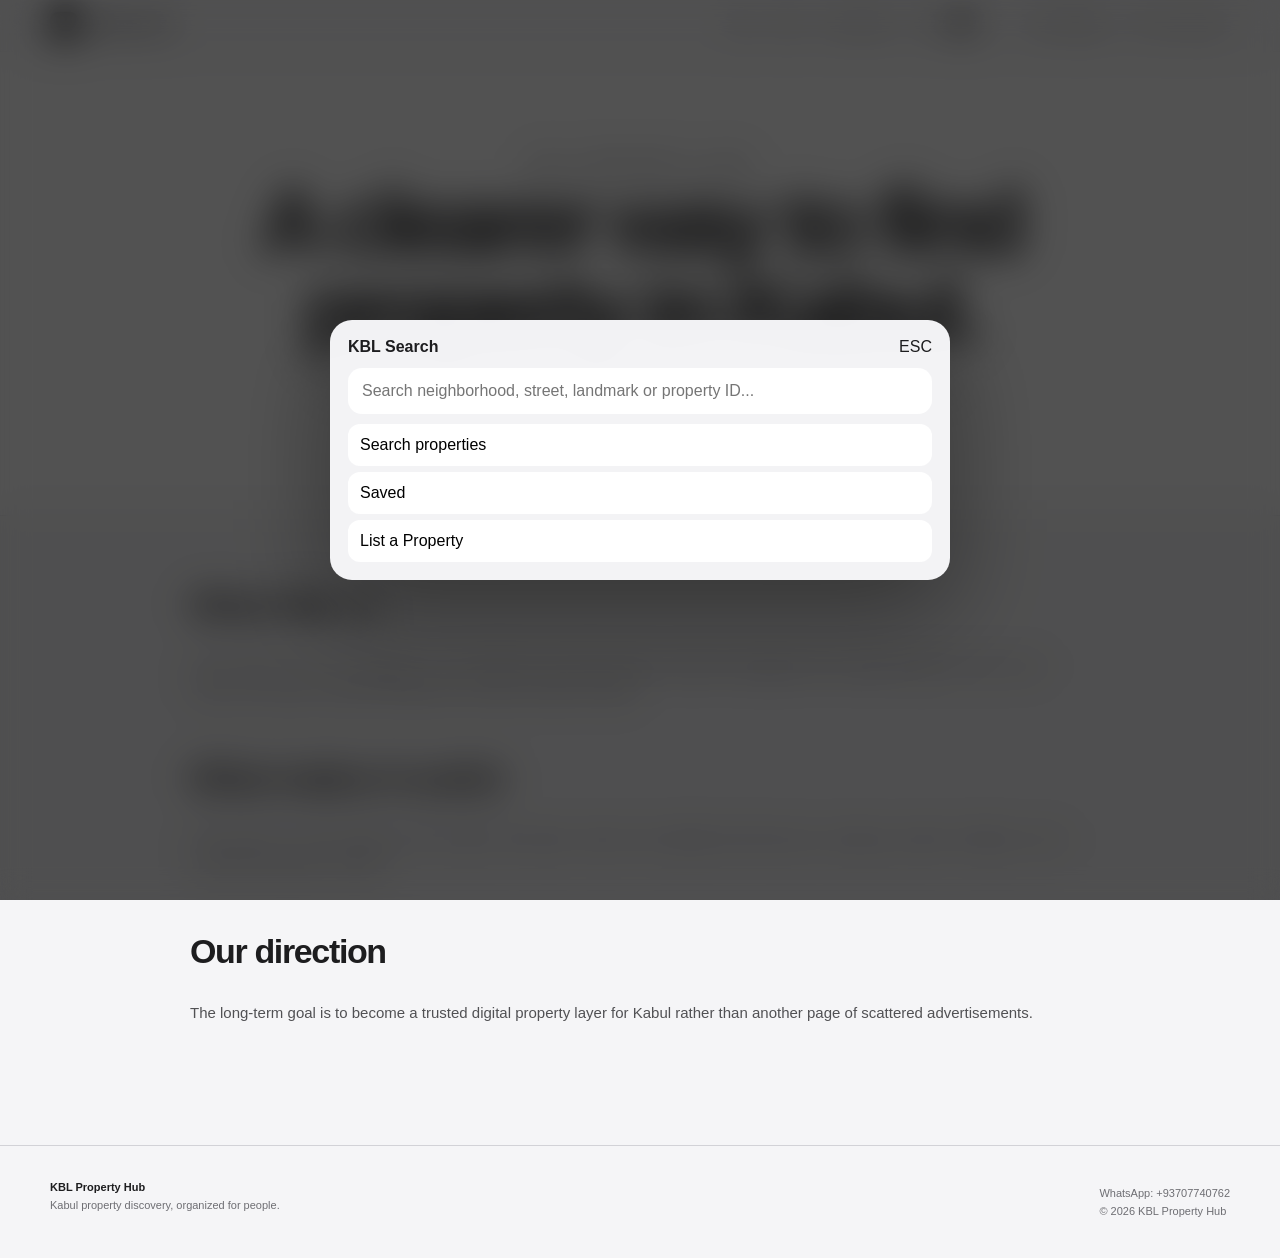
==== commit dc5504c1: "Add files via upload" ====
--- a/about.html
+++ b/about.html
@@ -1,63 +1,47 @@
 <!doctype html>
-<html lang="en" dir="ltr">
-<head><meta charset="utf-8"><meta name="viewport" content="width=device-width, initial-scale=1, viewport-fit=cover"><meta name="theme-color" content="#f5f5f7"><title>About | Kabul Property Hub</title><link rel="stylesheet" href="style.css"><link rel="icon" type="image/png" href="kbl-logo.png">
+<html lang="en">
+<head>
+<meta charset="utf-8">
+<meta name="viewport" content="width=device-width,initial-scale=1,viewport-fit=cover">
+<meta name="description" content="KBL Property Hub — Kabul property marketplace for buying and renting.">
+<title>About — KBL Property Hub</title>
+<link rel="stylesheet" href="style.css">
+
 </head>
 <body>
 <header class="site-header">
-  <a class="brand" href="index.html"><span class="brand-logo-wrap"><img class="brand-logo" src="kbl-logo.png" alt="Kabul Property Hub logo"></span><span class="brand-copy"><strong>KABUL</strong><strong>PROPERTY HUB</strong></span></a>
-  <nav class="top-nav">
-    <a href="index.html" data-i18n="home">Home</a>
-    <a href="index.html#properties" data-i18n="properties">Properties</a>
-    <div class="header-tools" aria-label="KBL tools">
-      <button class="search-trigger" id="searchTrigger" type="button" aria-label="Search KBL">
-        <svg width="19" height="19" viewBox="0 0 24 24" fill="none" stroke="currentColor" stroke-width="2.2" aria-hidden="true"><circle cx="11" cy="11" r="7.5"/><path d="m20 20-3.5-3.5"/></svg>
-      </button>
-      <div class="language-menu">
-        <button class="language-trigger" type="button" aria-expanded="false"><span class="language-current">EN</span><svg viewBox="0 0 20 20" fill="none" stroke="currentColor" stroke-width="1.6" aria-hidden="true"><path d="m5 7 5 5 5-5"/></svg></button>
-        <div class="language-dropdown" role="menu">
-          <button class="lang" data-lang="en" role="menuitem">EN</button>
-          <button class="lang" data-lang="fa" role="menuitem">دری</button>
-          <button class="lang" data-lang="ps" role="menuitem">پښتو</button>
-        </div>
-      </div>
+  <a href="index.html" class="brand" aria-label="KBL Property Hub"><span class="brand-mark">KBL</span><span class="brand-name">Property Hub</span></a>
+  <nav class="main-nav" aria-label="Main navigation">
+    <a class="nav-link" href="buy.html">Buy</a>
+    <a class="nav-link" href="rent.html">Rent</a>
+    <a class="nav-link" href="how-it-works.html">How it works</a>
+    <button id="savedButton" class="nav-button" type="button"><span data-i18n="saved">Saved</span><span id="savedCount" class="saved-count">0</span></button>
+    <button id="commandButton" class="nav-button" type="button" aria-label="Open search">⌕</button>
+    <button id="listPropertyButton" class="nav-button" type="button" data-i18n="listProperty">List a Property</button>
+    <div class="language-switcher">
+      <button class="language-button active" data-language="en" type="button">EN</button>
+      <button class="language-button" data-language="fa" type="button">دری</button>
+      <button class="language-button" data-language="ps" type="button">پښتو</button>
     </div>
-    <button class="menu-btn" type="button"><svg width="20" height="14" viewBox="0 0 20 14"><line x1="0" y1="1" x2="20" y2="1" stroke="currentColor" stroke-width="1.5"/><line x1="0" y1="7" x2="20" y2="7" stroke="currentColor" stroke-width="1.5"/><line x1="0" y1="13" x2="20" y2="13" stroke="currentColor" stroke-width="1.5"/></svg></button>
   </nav>
 </header>
-<div class="search-backdrop" id="searchBackdrop"></div>
-<div class="search-overlay" id="searchOverlay" aria-hidden="true">
-  <button class="search-close" id="searchClose" type="button" aria-label="Close">×</button>
-  <div class="global-search-inner">
-    <div class="global-search-field">
-      <svg viewBox="0 0 24 24" fill="none" stroke="currentColor" stroke-width="2.2" aria-hidden="true"><circle cx="11" cy="11" r="8"/><path d="M21 21l-4.35-4.35"/></svg>
-      <input id="globalSearchInput" type="search" data-i18n-placeholder="searchProperty" placeholder="Search Kabul Property Hub" aria-label="Search Kabul Property Hub" autocomplete="off">
-      <kbd>ESC</kbd>
-    </div>
-    <div class="global-search-content">
-      <p class="search-section-label" data-i18n="searchSections">Explore KBL</p>
-      <div class="quick-links-grid">
-        <a href="buy.html" class="quick-link"><span data-i18n="browseBuy">Buy properties</span><span>→</span></a>
-        <a href="rent.html" class="quick-link"><span data-i18n="browseRent">Rent properties</span><span>→</span></a>
-        <a href="about.html" class="quick-link"><span data-i18n="menuAbout">About Kabul Property Hub</span><span>→</span></a>
-        <a href="how-it-works.html" class="quick-link"><span data-i18n="menuHow">How It Works</span><span>→</span></a>
-        <a href="contact.html" class="quick-link"><span data-i18n="menuContact">Contact Us</span><span>→</span></a>
-      </div>
-      <div class="global-search-results" id="globalSearchResults" aria-live="polite"></div>
+<main><section class="page-hero"><p class="eyebrow">KBL PROPERTY HUB</p><h1>A clearer way to find property in Kabul.</h1><p>KBL organizes property information into one searchable marketplace for people looking to buy or rent.</p></section><article class="content-page"><h2>What KBL is</h2><p>KBL Property Hub is a marketplace, not a traditional real-estate agency. Owners and agencies can submit properties; buyers and renters can search structured listings and contact providers directly.</p><h2>What makes it useful</h2><p>KBL focuses on current listings, clear property information, district and neighborhood discovery, reporting, provider verification, and a consistent property ID system.</p><h2>Our direction</h2><p>The long-term goal is to become a trusted digital property layer for Kabul rather than another page of scattered advertisements.</p></article></main>
+<div id="modalBackdrop" class="modal-backdrop" hidden><div class="modal"><button id="modalClose" class="modal-close" type="button">×</button><div id="modalContent"></div></div></div>
+<div id="toast" class="toast" aria-live="polite"></div>
+<div id="commandPalette" class="command-palette" hidden>
+  <div class="command-panel">
+    <div class="command-head"><strong id="commandTitle" data-i18n="commandTitle">KBL Search</strong><span>ESC</span></div>
+    <input id="commandInput" type="search" data-i18n-placeholder="commandPlaceholder" placeholder="Search neighborhood, street, landmark or property ID...">
+    <div class="command-links">
+      <button type="button" data-command-action="search" data-i18n="commandSearch">Search properties</button>
+      <button type="button" data-command-action="saved" data-i18n="saved">Saved</button>
+      <button type="button" data-command-action="list" data-i18n="listProperty">List a Property</button>
     </div>
   </div>
 </div>
-<div class="menu-backdrop" id="menuBackdrop"></div>
-<aside class="menu-panel" id="menuPanel" aria-hidden="true">
-  <div class="menu-head"><span></span><button class="close-menu" type="button">×</button></div>
-  <nav class="menu-links" id="menuLinks">
-    <a href="about.html" data-i18n="menuAbout">About</a>
-    <a href="how-it-works.html" data-i18n="menuHow">How It Works</a>
-    <a href="saved.html" data-i18n="menuSaved">Saved</a>
-    <a href="list-property.html" data-i18n="menuList">List Property</a>
-    <a href="terms.html" data-i18n="menuTerms">Terms</a>
-    <a href="privacy.html" data-i18n="menuPrivacy">Privacy Policy</a>
-    <a href="contact.html" data-i18n="menuContact">Contact</a>
-  </nav>
-</aside>
-<main class="static-page scroll-reveal"><a class="back-link" href="index.html">← <span data-i18n="backHome">Back</span></a><p class="kicker">KBL</p><h1 data-i18n="aboutTitle">About</h1><p data-i18n="aboutText">Kabul Property Hub is a Kabul-focused property marketplace. Simple search for buyers, renters, and owners.</p></main>
-<footer data-i18n="footer">© 2026 Kabul Property Hub</footer><script src="app.js"></script></body></html>+<footer class="footer">
+  <div><strong>KBL Property Hub</strong><p data-i18n="footerDescription">Kabul property discovery, organized for people.</p></div>
+  <div><p>WhatsApp: +93707740762</p><p>© 2026 KBL Property Hub</p></div>
+</footer>
+<script src='app.js'></script>
+</body></html>
--- a/style.css
+++ b/style.css
@@ -1,1767 +1,100 @@
+
 *{box-sizing:border-box}
 :root{
-  --spring:cubic-bezier(0.32,0.72,0,1);
-  --spring-bounce:cubic-bezier(0.34,1.56,0.64,1);
-  --ease:cubic-bezier(0.28,0.11,0.32,1);
-  --bg:#f5f5f7;
-  --card:#ffffff;
-  --text:#1d1d1f;
-  --muted:#86868b;
-  --border:#e2e2e6;
-  --gold:#b89555;
-  --gold-light:#d8b56c;
-  --gold-dark:#8a6d3a;
-  --accent:#0071e3;
-  --shadow-sm:0 2px 8px rgba(0,0,0,.04);
-  --shadow-md:0 8px 24px rgba(0,0,0,.06);
-  --shadow-lg:0 20px 60px rgba(0,0,0,.08);
-  --radius-sm:14px;
-  --radius-md:20px;
-  --radius-lg:28px;
-  --radius-xl:32px;
+  --bg:#f5f5f7;--paper:#fff;--ink:#1d1d1f;--muted:#6e6e73;--line:rgba(0,0,0,.10);
+  --blue:#0071e3;--green:#1f8f4d;--red:#d70015;--max:1180px;--radius:28px;
 }
 html{scroll-behavior:smooth}
-body{margin:0;background:var(--bg);color:var(--text);font-family:-apple-system,BlinkMacSystemFont,"SF Pro Display","SF Pro Text",Inter,Segoe UI,sans-serif;overflow-x:hidden;-webkit-font-smoothing:antialiased}
-a{text-decoration:none;color:inherit}
-button,input,select,textarea{font-family:inherit;font-size:inherit}
-
-/* ============================================================
-   HEADER — Glassmorphism, refined
-   ============================================================ */
-.site-header{
-  height:64px;position:fixed;top:0;left:0;right:0;z-index:1000;
-  display:flex;align-items:center;justify-content:space-between;
-  padding:0 clamp(16px,4vw,56px);
-  background:rgba(255,255,255,.72);
-  backdrop-filter:saturate(180%) blur(24px);
-  -webkit-backdrop-filter:saturate(180%) blur(24px);
-  border-bottom:1px solid rgba(0,0,0,.04);
-  transition:background .3s ease;
-}
-.brand{display:flex;align-items:center;gap:10px}
-.brand-logo-wrap{width:38px;height:38px;display:grid;place-items:center;overflow:hidden;border-radius:10px;transition:transform .3s var(--spring)}
-.brand-logo{width:100%;height:100%;object-fit:contain;display:block}
-.brand:hover .brand-logo-wrap{transform:scale(1.06)}
-.brand-copy{display:flex;flex-direction:column;line-height:1}
-.brand-copy strong{font-size:11px;letter-spacing:.18em;font-weight:700}
-.top-nav{display:flex;align-items:center;gap:2px}
-.top-nav>a,.lang,.menu-btn{
-  border:0;background:transparent;padding:8px 12px;border-radius:10px;
-  cursor:pointer;color:var(--text);font-size:13px;font-weight:500;
-  transition:all .2s var(--spring);
-}
-.top-nav>a:hover,.lang:hover{background:#ececf0}
-.lang.active{background:var(--text);color:#fff}
-.menu-btn{padding:8px;display:grid;place-items:center}
-.menu-btn:hover{background:#ececf0}
-.menu-btn svg{display:block}
-
-/* Menu */
-.menu-backdrop{position:fixed;inset:0;background:rgba(0,0,0,.2);z-index:2000;opacity:0;pointer-events:none;transition:opacity .4s var(--spring)}
-.menu-backdrop.open{opacity:1;pointer-events:auto}
-.menu-panel{position:fixed;top:0;right:-420px;width:380px;max-width:90vw;height:100dvh;background:var(--card);z-index:2100;padding:28px;box-shadow:-20px 0 80px rgba(0,0,0,.08);transition:right .4s var(--spring);overflow-y:auto;border-radius:0}
-.menu-panel.open{right:0}
-.menu-head{display:flex;align-items:center;justify-content:space-between;font-weight:700;font-size:18px;margin-bottom:32px}
-.close-menu{border:0;background:var(--bg);width:36px;height:36px;border-radius:50%;font-size:22px;cursor:pointer;transition:all .2s var(--spring)}
-.close-menu:hover{background:#ececf0;transform:scale(1.05)}
-.menu-links{display:grid;gap:4px}
-.menu-links a{padding:14px 16px;border-radius:14px;font-size:17px;font-weight:500;color:var(--text);transition:all .2s var(--spring)}
-.menu-links a:hover{background:var(--bg);transform:translateX(4px)}
-
-/* ============================================================
-   CONCIERGE HERO — Black luxury, top of page
-   ============================================================ */
-.concierge-hero{
-  min-height:100dvh;
-  background:#000;
-  color:#fff;
-  display:flex;
-  align-items:center;
-  justify-content:center;
-  padding:100px clamp(20px,6vw,80px) 60px;
-  position:relative;
-  overflow:hidden;
-  isolation:isolate;
-}
-.concierge-hero::before{
-  content:"";
-  position:absolute;
-  inset:0;
-  background:
-    radial-gradient(circle at 20% 80%, rgba(184,149,85,.12), transparent 50%),
-    radial-gradient(circle at 80% 20%, rgba(255,255,255,.03), transparent 40%);
-  z-index:0;
-}
-.concierge-hero::after{
-  content:"";
-  position:absolute;
-  bottom:0;left:0;right:0;height:120px;
-  background:linear-gradient(to top, rgba(0,0,0,.4), transparent);
-  z-index:0;
-  pointer-events:none;
-}
-.concierge-inner{
-  width:min(1100px,100%);
-  display:grid;
-  grid-template-columns:1fr 1.2fr;
-  gap:60px;
-  align-items:center;
-  position:relative;
-  z-index:1;
-}
-.concierge-visual{
-  display:flex;
-  align-items:center;
-  justify-content:center;
-  position:relative;
-}
-.house-scene{
-  position:relative;
-  width:320px;height:320px;
-  display:flex;align-items:center;justify-content:center;
-}
-.house-icon{
-  width:180px;height:180px;
-  z-index:2;
-  filter:drop-shadow(0 8px 32px rgba(255,255,255,.06));
-}
-.orbit-ring{
-  position:absolute;
-  inset:0;
-  border:1px solid rgba(255,255,255,.08);
-  border-radius:50%;
-  animation:orbitRotate 20s linear infinite;
-}
-.orbit-ring::before{
-  content:"";
-  position:absolute;
-  top:-1px;left:50%;
-  width:6px;height:6px;
-  background:rgba(184,149,85,.5);
-  border-radius:50%;
-  transform:translateX(-50%);
-}
-@keyframes orbitRotate{
-  from{transform:rotate(0deg)}
-  to{transform:rotate(360deg)}
-}
-.search-float{
-  position:absolute;
-  right:40px;top:60px;
-  width:52px;height:52px;
-  border-radius:16px;
-  background:rgba(255,255,255,.08);
-  backdrop-filter:blur(12px);
-  -webkit-backdrop-filter:blur(12px);
-  border:1px solid rgba(255,255,255,.12);
-  display:grid;place-items:center;
-  color:#fff;
-  cursor:pointer;
-  transition:all .3s var(--spring);
-  z-index:3;
-}
-.search-float:hover{
-  background:rgba(255,255,255,.15);
-  transform:scale(1.08);
-  border-color:rgba(255,255,255,.25);
-}
-.concierge-copy{
-  text-align:right;
-}
-.concierge-kicker{
-  font-size:11px;
-  letter-spacing:.28em;
-  font-weight:700;
-  color:var(--gold-light);
-  text-transform:uppercase;
-  margin:0 0 24px;
-}
-.concierge-copy h1{
-  font-size:clamp(42px,6.5vw,84px);
-  line-height:.95;
-  letter-spacing:-.04em;
-  margin:0 0 20px;
-  font-weight:700;
-  color:#fff;
-}
-.concierge-lead{
-  font-size:clamp(22px,2.8vw,36px);
-  line-height:1.15;
-  font-weight:600;
-  color:#fff;
-  margin:0 0 16px;
-  letter-spacing:-.02em;
-}
-.concierge-body{
-  font-size:15px;
-  line-height:1.65;
-  color:rgba(255,255,255,.55);
-  margin:0 0 36px;
-  max-width:420px;
-  margin-left:auto;
-}
-.concierge-cta{
-  display:inline-flex;
-  align-items:center;
-  gap:16px;
-  color:#fff;
-  font-weight:600;
-  font-size:15px;
-  transition:transform .3s var(--spring);
-}
-.concierge-cta:hover{
-  transform:translateX(4px);
-}
-.cta-circle{
-  width:56px;height:56px;
-  border-radius:50%;
-  background:#fff;
-  color:#000;
-  display:grid;place-items:center;
-  flex-shrink:0;
-  transition:transform .3s var(--spring-bounce),box-shadow .3s ease;
-  box-shadow:0 4px 20px rgba(255,255,255,.15);
-}
-.cta-circle .wa-symbol{width:24px;height:24px;}
-.concierge-cta:hover .cta-circle{
-  transform:scale(1.1);
-  box-shadow:0 6px 28px rgba(255,255,255,.25);
-}
-
-/* ============================================================
-   SECONDARY HERO — Light, refined
-   ============================================================ */
-.hero,.hero-secondary{
-  min-height:80dvh;
-  padding:120px clamp(20px,6vw,100px) 80px;
-  display:flex;
-  align-items:center;
-  background:radial-gradient(circle at 30% 30%,#fff 0,var(--bg) 55%,#ececef 100%);
-}
-.hero .hero-copy,.hero-secondary .hero-copy{max-width:680px;animation:fadeUp .8s var(--spring) .1s both}
-.kicker{font-size:11px;letter-spacing:.22em;font-weight:700;color:var(--gold);text-transform:uppercase;margin:0 0 16px}
-.hero h1,.hero-secondary h2{font-size:clamp(40px,7vw,80px);line-height:.95;letter-spacing:-.055em;margin:0 0 22px;font-weight:700}
-.hero-text{font-size:18px;line-height:1.55;color:var(--muted);max-width:480px;margin:0 0 32px}
-.hero-actions{display:flex;gap:10px;flex-wrap:wrap}
-
-/* Pills & Buttons */
-.pill,.search-button,.submit-button,.view-button,.wa-button,.whatsapp-main,.finder-cta,.cancel-report{
-  display:inline-flex;align-items:center;justify-content:center;gap:6px;
-  border-radius:999px;padding:12px 24px;border:1px solid transparent;
-  cursor:pointer;font-weight:600;font-size:14px;
-  transition:transform .25s var(--spring),box-shadow .25s var(--spring),background .2s ease;
-}
-.pill:hover,.search-button:hover,.submit-button:hover,.view-button:hover,.wa-button:hover,.whatsapp-main:hover,.finder-cta:hover{transform:translateY(-2px);box-shadow:var(--shadow-md)}
-.pill:active,.search-button:active,.submit-button:active,.view-button:active,.wa-button:active,.whatsapp-main:active,.finder-cta:active{transform:scale(.96)}
-.dark,.search-button,.submit-button,.view-button{background:var(--text);color:#fff}
-.light{background:#fff;border-color:var(--border);color:var(--text)}
-
-/* ============================================================
-   SEARCH SECTION — Apple-style card
-   ============================================================ */
-.search-section{padding:0 5% 100px;margin-top:-40px;position:relative;z-index:10}
-.search-shell{
-  max-width:1100px;margin:auto;
-  background:var(--card);
-  border:1px solid var(--border);
-  border-radius:var(--radius-lg);
-  padding:28px;
-  box-shadow:var(--shadow-lg);
-  animation:fadeUp .6s var(--spring) .2s both;
-}
-.purpose-tabs{display:flex;gap:6px;margin-bottom:18px}
-.purpose{
-  border:0;background:var(--bg);color:var(--muted);
-  border-radius:999px;padding:9px 18px;cursor:pointer;
-  font-weight:500;font-size:13px;transition:all .2s var(--spring);
-}
-.purpose:hover{background:#ececf0}
-.purpose.active{background:var(--text);color:#fff}
-.search-main{display:grid;grid-template-columns:1fr auto;gap:10px;margin-bottom:14px}
-.search-label,.filter-grid label,.context-box label{
-  display:flex;flex-direction:column;gap:5px;
-  color:var(--muted);font-size:11px;font-weight:600;
-}
-.search-label input,.filter-grid input,.filter-grid select,.context-box input,.form-card input,.form-card select,.form-card textarea{
-  width:100%;padding:12px 14px;border:1px solid var(--border);border-radius:var(--radius-sm);
-  background:#fff;color:var(--text);outline:0;
-  transition:border .2s ease,box-shadow .2s ease,transform .2s var(--spring);
-}
-.search-label input:focus,.filter-grid input:focus,.filter-grid select:focus,.context-box input:focus,.form-card input:focus,.form-card select:focus,.form-card textarea:focus{
-  border-color:#b0b0b5;box-shadow:0 0 0 4px rgba(0,0,0,.03);transform:scale(1.01);
-}
-.search-button{align-self:end;padding:12px 28px}
-.filter-grid{display:grid;grid-template-columns:repeat(5,1fr);gap:10px;margin-bottom:14px}
-.context-box{padding:14px;border-radius:var(--radius-sm);background:var(--bg)}
-.context-box p{margin:6px 0 0;color:var(--muted);font-size:12px}
-.reset-link{margin-top:10px;border:0;background:transparent;color:var(--accent);cursor:pointer;padding:4px 0;font-size:13px;font-weight:500}
-.reset-link:hover{opacity:.7}
-
-/* Type Tabs */
-.type-tabs{display:flex;flex-wrap:wrap;gap:8px;margin-bottom:18px}
-.type-tab{
-  display:flex;align-items:center;gap:6px;border:1px solid var(--border);background:#fff;
-  color:var(--muted);border-radius:var(--radius-sm);padding:10px 14px;cursor:pointer;
-  font-size:13px;font-weight:500;transition:all .25s var(--spring);
-}
-.type-tab svg{width:18px;height:18px;flex:0 0 auto;stroke-width:1.5}
-.type-tab:hover{border-color:#c7c7cc;transform:translateY(-1px);box-shadow:var(--shadow-sm)}
-.type-tab.active{background:var(--text);border-color:var(--text);color:#fff}
-.type-tab.active svg{stroke:#fff}
-
-/* ============================================================
-   SECTIONS
-   ============================================================ */
-.section{width:min(1100px,92%);margin:0 auto;padding:100px 0}
-.section-head{display:flex;justify-content:space-between;align-items:end;margin-bottom:28px}
-.section-head h2{font-size:clamp(34px,4.5vw,60px);line-height:.95;letter-spacing:-.055em;margin:0;font-weight:700}
-
-/* ============================================================
-   CARDS — Refined Apple style
-   ============================================================ */
-.cards{display:grid;grid-template-columns:repeat(3,1fr);gap:20px}
-.property-card{
-  overflow:hidden;border:1px solid var(--border);border-radius:var(--radius-md);
-  background:var(--card);box-shadow:var(--shadow-sm);
-  transition:transform .4s var(--spring),box-shadow .4s var(--spring);
-  animation:fadeUp .5s var(--spring) both;
-}
-.property-card:nth-child(1){animation-delay:.04s}
-.property-card:nth-child(2){animation-delay:.08s}
-.property-card:nth-child(3){animation-delay:.12s}
-.property-card:nth-child(4){animation-delay:.16s}
-.property-card:nth-child(5){animation-delay:.20s}
-.property-card:nth-child(6){animation-delay:.24s}
-.property-card:hover{transform:translateY(-6px);box-shadow:var(--shadow-lg)}
-
-/* Horizontal image scroll */
-.property-media{height:260px;background:#e8e8ed;position:relative;overflow:hidden;border-radius:var(--radius-md) var(--radius-md) 0 0}
-.image-scroll{display:flex;height:100%;overflow-x:auto;scroll-snap-type:x mandatory;scroll-behavior:smooth;-webkit-overflow-scrolling:touch;scrollbar-width:none}
-.image-scroll::-webkit-scrollbar{display:none}
-.image-scroll img{flex:0 0 100%;width:100%;height:100%;object-fit:cover;scroll-snap-align:start;transition:transform .6s var(--spring)}
-.property-card:hover .image-scroll img{transform:scale(1.03)}
-
-.save-button{
-  position:absolute;right:12px;top:12px;width:36px;height:36px;border:0;border-radius:50%;
-  background:rgba(255,255,255,.92);cursor:pointer;font-size:18px;color:#999;
-  backdrop-filter:blur(8px);display:grid;place-items:center;
-  transition:transform .2s var(--spring-bounce),background .2s ease,color .2s ease;
-  z-index:5;
-}
-.save-button:hover{transform:scale(1.12);background:#fff}
-.save-button.saved{color:#c0392b}
-
-.status-badge{
-  position:absolute;left:12px;bottom:12px;padding:6px 12px;border-radius:999px;
-  color:#fff;font-size:10px;font-weight:800;letter-spacing:.1em;text-transform:uppercase;
-  backdrop-filter:blur(8px);z-index:5;
-}
-.status-badge.sold{background:rgba(180,35,24,.88)}
-.status-badge.rented{background:rgba(29,29,31,.88)}
-
-.image-dots{
-  position:absolute;left:50%;bottom:12px;transform:translateX(-50%);
-  display:flex;gap:5px;padding:5px 8px;border-radius:10px;
-  background:rgba(0,0,0,.25);backdrop-filter:blur(6px);z-index:5;
-}
-.image-dot{
-  width:6px;height:6px;padding:0;border:0;border-radius:50%;
-  background:rgba(255,255,255,.4);cursor:pointer;transition:all .3s var(--spring);
-}
-.image-dot.active{background:#fff;width:16px;border-radius:3px}
-
-.image-count{
-  position:absolute;right:12px;top:12px;color:#fff;
-  background:rgba(0,0,0,.35);border-radius:999px;padding:3px 8px;font-size:10px;font-weight:500;z-index:5;
-}
-
+body{margin:0;background:var(--bg);color:var(--ink);font-family:-apple-system,BlinkMacSystemFont,"SF Pro Display","SF Pro Text","Segoe UI",Arial,sans-serif;-webkit-font-smoothing:antialiased;overflow-x:hidden}
+body.modal-open,body.menu-open{overflow:hidden}
+button,input,select,textarea{font:inherit}button{cursor:pointer}a{text-decoration:none;color:inherit}
+.site-header{position:sticky;top:0;z-index:1000;height:52px;display:flex;align-items:center;justify-content:space-between;padding:0 max(18px,calc((100vw - var(--max))/2));background:rgba(250,250,252,.82);border-bottom:1px solid rgba(0,0,0,.07);backdrop-filter:saturate(180%) blur(20px)}
+.brand{display:flex;align-items:center;gap:9px;font-size:14px;font-weight:650;letter-spacing:-.02em;white-space:nowrap}
+.brand-mark{width:28px;height:28px;border-radius:8px;background:#1d1d1f;color:#fff;display:grid;place-items:center;font-size:9px;font-weight:800;letter-spacing:.05em}
+.main-nav{display:flex;align-items:center;gap:2px}
+.nav-link,.nav-button{border:0;background:transparent;padding:7px 11px;border-radius:999px;font-size:12px;color:var(--ink)}
+.nav-link:hover,.nav-button:hover{background:rgba(0,0,0,.055)}
+.language-switcher{display:flex;gap:2px;margin-left:5px;padding:2px;background:rgba(0,0,0,.055);border-radius:999px}
+.language-button{border:0;background:transparent;padding:5px 8px;border-radius:999px;font-size:10px;color:var(--muted)}
+.language-button.active{background:#fff;color:var(--ink);box-shadow:0 1px 4px rgba(0,0,0,.10)}
+.saved-count{display:inline-grid;place-items:center;min-width:17px;height:17px;margin-left:4px;padding:0 4px;border-radius:99px;background:#1d1d1f;color:#fff;font-size:9px}
+.menu-toggle{display:none;border:0;background:transparent;font-size:20px}
+.hero{position:relative;min-height:760px;display:flex;align-items:center;justify-content:center;text-align:center;padding:100px 20px 160px;overflow:hidden;background:#fff}
+.hero:before{content:"";position:absolute;width:780px;height:780px;left:50%;top:40%;transform:translate(-50%,-50%);background:radial-gradient(circle,rgba(0,113,227,.13),rgba(122,79,255,.07) 30%,transparent 67%);filter:blur(2px)}
+.hero:after{content:"";position:absolute;inset:auto 0 0;height:180px;background:linear-gradient(transparent,var(--bg))}
+.hero-content{position:relative;z-index:2;max-width:950px}
+.eyebrow{margin:0 0 18px;color:#86868b;font-size:11px;font-weight:700;letter-spacing:.14em;text-transform:uppercase}
+.hero h1{margin:0 auto 28px;max-width:1000px;font-size:clamp(58px,9.3vw,118px);line-height:.94;letter-spacing:-.075em;font-weight:700}
+.hero-description{max-width:720px;margin:0 auto;color:var(--muted);font-size:clamp(18px,2.3vw,25px);line-height:1.35;letter-spacing:-.02em}
+.hero-actions{display:flex;align-items:center;justify-content:center;gap:16px;flex-wrap:wrap;margin-top:34px}
+.hero-cta,.primary-button{border:0;background:var(--blue);color:#fff;border-radius:999px;padding:12px 19px;font-size:13px;font-weight:650;box-shadow:0 7px 22px rgba(0,113,227,.20)}
+.hero-cta:hover,.primary-button:hover{filter:brightness(.96);transform:translateY(-1px)}
+.hero-note{font-size:12px;color:var(--muted)}
+.hero-tags{display:flex;justify-content:center;gap:8px;flex-wrap:wrap;margin-top:28px}
+.hero-tags span{padding:7px 12px;border-radius:999px;background:rgba(255,255,255,.7);border:1px solid var(--line);font-size:11px;color:#515154}
+.search-container{width:min(var(--max),calc(100% - 28px));margin:-64px auto 100px;position:relative;z-index:20;background:rgba(255,255,255,.90);border:1px solid rgba(0,0,0,.09);border-radius:30px;padding:22px;box-shadow:0 24px 70px rgba(0,0,0,.10);backdrop-filter:blur(25px)}
+.purpose-tabs{display:flex;justify-content:center;gap:4px;margin-bottom:18px}
+.purpose-tab,.filter-chip{border:0;background:transparent;padding:9px 18px;border-radius:999px;color:var(--muted);font-size:12px}
+.purpose-tab.active,.filter-chip.active{background:#1d1d1f;color:#fff}
+.filter-strip{display:flex;gap:5px;overflow:auto;padding-bottom:14px;border-bottom:1px solid var(--line);margin-bottom:16px}
+.search-grid{display:grid;grid-template-columns:2fr repeat(4,1fr);gap:10px}
+.search-field{display:flex;flex-direction:column;gap:6px;font-size:10px;color:var(--muted)}
+.search-field input,.search-field select,.form-control{width:100%;border:1px solid rgba(0,0,0,.12);border-radius:14px;padding:12px;background:#fff;color:var(--ink);outline:0}
+.search-field input:focus,.search-field select:focus,.form-control:focus{border-color:rgba(0,113,227,.5);box-shadow:0 0 0 4px rgba(0,113,227,.10)}
+.filter-footer{display:flex;justify-content:space-between;align-items:center;margin-top:13px}
+.verification-filter{display:flex;align-items:center;gap:7px;color:var(--muted);font-size:11px}
+.clear-button{border:0;background:transparent;color:var(--blue);font-size:11px}
+.catalog{width:min(var(--max),calc(100% - 28px));margin:0 auto 120px}
+.section-heading{display:flex;align-items:end;justify-content:space-between;margin-bottom:24px}
+.section-heading h2{margin:0;font-size:clamp(40px,5vw,68px);line-height:.98;letter-spacing:-.06em}
+.result-count{font-size:12px;color:var(--muted)}
+.property-grid{display:grid;grid-template-columns:repeat(3,1fr);gap:20px}
+.property-card{background:#fff;border-radius:26px;overflow:hidden;border:1px solid rgba(0,0,0,.07);box-shadow:0 8px 30px rgba(0,0,0,.055);transition:transform .3s ease,box-shadow .3s ease}
+.property-card:hover{transform:translateY(-5px);box-shadow:0 25px 60px rgba(0,0,0,.11)}
+.property-media{position:relative;aspect-ratio:4/3;background:#e8e8ed;overflow:hidden}
+.property-media img{position:absolute;inset:0;width:100%;height:100%;object-fit:cover;transition:opacity .35s ease,transform .5s ease}
+.property-card:hover .property-media img{transform:scale(1.015)}
+.property-media:after{content:"";position:absolute;inset:0;background:linear-gradient(180deg,rgba(0,0,0,.24),transparent 32%,transparent 68%,rgba(0,0,0,.35));pointer-events:none}
+.card-top{position:absolute;z-index:3;top:12px;left:12px;right:12px;display:flex;justify-content:space-between;align-items:center}
+.property-type,.status-pill{padding:7px 10px;border-radius:999px;background:rgba(255,255,255,.9);font-size:10px;font-weight:700}
+.status-pill{background:rgba(31,143,77,.93);color:#fff}
+.favorite-button{width:38px;height:38px;border:0;border-radius:50%;background:rgba(255,255,255,.92);font-size:20px;box-shadow:0 5px 18px rgba(0,0,0,.12)}
+.favorite-button.saved{color:#e23d63}
+.image-dots{position:absolute;z-index:3;bottom:11px;left:50%;transform:translateX(-50%);display:flex;gap:4px}
+.image-dot{width:5px;height:5px;border-radius:99px;background:rgba(255,255,255,.55)}
+.image-dot.active{width:12px;background:#fff}
 .property-content{padding:20px}
-.card-top{display:flex;justify-content:space-between;gap:8px;margin-bottom:8px}
-.property-type{font-size:11px;font-weight:700;color:var(--text);text-transform:uppercase;letter-spacing:.06em}
-.purpose-label{font-size:11px;font-weight:700;color:var(--gold)}
-.property-content h3{font-size:19px;line-height:1.1;letter-spacing:-.03em;margin:0 0 8px;font-weight:600}
-.location-line{color:var(--muted);font-size:13px;line-height:1.4;margin-bottom:6px}
-.price-line{font-size:18px;font-weight:800;margin:0 0 6px}
-.area-line{color:var(--muted);font-size:12px;margin-bottom:10px}
-.description-line{color:var(--muted);font-size:13px;line-height:1.45;display:-webkit-box;-webkit-line-clamp:2;-webkit-box-orient:vertical;overflow:hidden}
-.card-actions{display:grid;grid-template-columns:1fr 1fr;gap:6px;margin-top:16px}
-.view-button,.wa-button,.report-button{width:100%;padding:10px;border-radius:12px;font-size:12px;font-weight:600}
-.view-button{border:0}
-.wa-button{background:#eaf8ef;color:#176b39;border:1px solid #cdebd7}
-.report-button{grid-column:1/-1;background:#fff;border:1px solid var(--border);color:#666;cursor:pointer;transition:all .2s var(--spring)}
-.report-button:hover{background:var(--bg);transform:translateY(-1px)}
-.wa-symbol{width:16px;height:16px;margin-right:4px;flex:0 0 auto}
-
-/* ============================================================
-   STATUS SECTION
-   ============================================================ */
-.status-section{
-  width:min(1100px,92%);margin:0 auto 20px;padding:56px;border-radius:var(--radius-lg);
-  background:#0b0b0c;color:#fff;display:flex;align-items:center;justify-content:space-between;
-  gap:24px;animation:fadeUp .6s var(--spring) both;
-}
-.status-section .kicker{color:var(--gold-light)}
-.status-section h2{font-size:clamp(26px,3.5vw,44px);line-height:1;letter-spacing:-.04em;margin:0 0 10px;font-weight:700}
-.status-section p{color:#a1a1a6;font-size:16px;margin:0}
-.status-chip{
-  white-space:nowrap;border:1px solid var(--gold-light);color:var(--gold-light);
-  border-radius:999px;padding:8px 16px;font-size:10px;font-weight:800;letter-spacing:.14em;
-  transition:all .3s var(--spring);
-}
-.status-chip:hover{background:var(--gold-light);color:#000}
-
-/* ============================================================
-   CONTACT SECTION
-   ============================================================ */
-.contact-section{display:flex;align-items:center;justify-content:space-between;gap:30px;padding:100px 0}
-.contact-section h2{font-size:clamp(30px,3.5vw,52px);line-height:.95;letter-spacing:-.05em;margin:0 0 10px;font-weight:700}
-.contact-section p{color:var(--muted);font-size:16px;margin:0}
-.whatsapp-main{padding:14px 28px}
-
-/* ============================================================
-   FORM PAGE
-   ============================================================ */
-.form-page{min-height:100dvh;padding:100px 5% 80px}
-.form-top{width:min(680px,100%);margin:0 auto 12px}
-.back-link{display:inline-flex;gap:6px;color:var(--muted);padding:6px 0;font-size:14px;font-weight:500;transition:color .2s}
-.back-link:hover{color:var(--text)}
-.form-card{width:min(680px,100%);margin:auto;background:var(--card);border:1px solid var(--border);border-radius:var(--radius-lg);padding:36px;box-shadow:var(--shadow-md);animation:fadeUp .5s var(--spring) both}
-.form-card h1{font-size:clamp(34px,4.5vw,52px);line-height:.95;letter-spacing:-.055em;margin:0 0 12px;font-weight:700}
-.form-intro{color:var(--muted);font-size:15px;line-height:1.5;margin:0 0 28px}
-.form-card>label,.form-card .two label{display:block;margin-top:20px}
-.form-card label>span{display:block;font-size:12px;font-weight:600;margin-bottom:6px;color:var(--muted)}
-.two{display:grid;grid-template-columns:1fr 1fr;gap:12px}
-.submit-button{width:100%;margin-top:28px;border:0;padding:14px}
-.submit-button:disabled{opacity:.5;cursor:not-allowed}
-.photo-preview{display:grid;grid-template-columns:repeat(4,1fr);gap:8px;margin-top:10px}
-.photo-preview img{width:100%;aspect-ratio:1;border-radius:var(--radius-sm);object-fit:cover;transition:transform .3s var(--spring)}
-.photo-preview img:hover{transform:scale(1.03)}
-.message{min-height:20px;margin:12px 0 0;font-size:13px;font-weight:500}
-.message.error{color:#b42318}
-.message.success{color:#167a3e}
-.empty{grid-column:1/-1;padding:60px 20px;text-align:center;background:var(--card);border:1px solid var(--border);border-radius:var(--radius-md);color:var(--muted);font-size:15px}
-
-/* ============================================================
-   MODAL
-   ============================================================ */
-.modal-overlay{position:fixed;inset:0;z-index:3000;background:rgba(0,0,0,.45);display:grid;place-items:center;padding:16px;opacity:0;pointer-events:none;transition:opacity .35s var(--spring)}
-.modal-overlay.active{opacity:1;pointer-events:auto}
-.property-modal,.report-modal{
-  width:min(860px,100%);max-height:92dvh;overflow:auto;
-  background:var(--card);border-radius:var(--radius-lg);
-  box-shadow:0 30px 80px rgba(0,0,0,.25);position:relative;
-  transform:scale(.92) translateY(16px);transition:transform .4s var(--spring);
-}
-.modal-overlay.active .property-modal,.modal-overlay.active .report-modal{transform:scale(1) translateY(0)}
-.property-modal{display:grid;grid-template-columns:1fr 1fr}
-.modal-media{min-height:480px;background:#eee;overflow:hidden;border-radius:var(--radius-lg) 0 0 var(--radius-lg)}
-.modal-media img{width:100%;height:100%;object-fit:cover;display:block}
-.modal-body{padding:32px}
-.modal-body h2,.report-modal h2{font-size:34px;line-height:1;letter-spacing:-.04em;margin:0 0 8px;font-weight:700}
-.modal-location{color:var(--muted);font-size:14px;margin-bottom:16px}
-.modal-price{font-size:24px;font-weight:800;margin:0 0 16px}
-.modal-grid{display:grid;grid-template-columns:repeat(3,1fr);gap:8px;margin:16px 0}
-.modal-grid div{padding:12px;border-radius:12px;background:var(--bg);transition:transform .2s var(--spring)}
-.modal-grid div:hover{transform:translateY(-2px)}
-.modal-grid small{display:block;color:var(--muted);font-size:10px;margin-bottom:4px;font-weight:500}
-.modal-grid strong{font-size:13px}
-.modal-description{color:var(--muted);font-size:14px;line-height:1.6;margin:16px 0}
-.modal-actions{display:grid;grid-template-columns:1fr 1fr;gap:8px;margin-top:20px}
-.modal-close{position:absolute;right:14px;top:14px;z-index:10;border:0;background:rgba(255,255,255,.9);width:36px;height:36px;border-radius:50%;font-size:22px;cursor:pointer;backdrop-filter:blur(6px);transition:all .2s var(--spring)}
-.modal-close:hover{background:#fff;transform:scale(1.05)}
-.report-modal{padding:28px}
-.report-options{display:grid;gap:8px;margin:18px 0}
-.report-options button,.cancel-report{width:100%;padding:12px;border:1px solid var(--border);border-radius:12px;background:#fff;text-align:start;cursor:pointer;font-size:14px;transition:all .2s var(--spring)}
-.report-options button:hover{background:var(--bg);transform:translateX(3px)}
-.cancel-report{background:var(--text);color:#fff;text-align:center;font-weight:600}
-.cancel-report:hover{background:#333}
-
-/* ============================================================
-   STATIC PAGES
-   ============================================================ */
-.static-page{max-width:680px;margin:0 auto;padding:100px 20px 100px;animation:fadeUp .5s var(--spring) both}
-.static-page .kicker{color:var(--muted);font-size:11px;letter-spacing:.18em;font-weight:700;text-transform:uppercase;margin:0 0 12px}
-.static-page h1{font-size:clamp(28px,3.5vw,42px);letter-spacing:-.03em;margin:0 0 16px;font-weight:700}
-.static-page p{color:var(--muted);font-size:16px;line-height:1.7;margin:0 0 14px}
-.static-page .back-link{display:inline-block;margin-bottom:28px;color:var(--text);font-weight:600;font-size:14px}
-.static-steps{display:grid;gap:20px;margin-top:28px}
-.static-steps article{border-top:1px solid var(--border);padding-top:18px}
-.static-steps b{display:block;color:var(--gold);font-size:12px;margin-bottom:6px;font-weight:700}
-.static-steps h3{margin:0 0 6px;font-size:18px;font-weight:600}
-.static-page .saved-wrap{margin-top:20px}
-
-/* Footer */
-footer{padding:32px 20px;text-align:center;border-top:1px solid var(--border);color:var(--muted);font-size:13px}
-
-/* Animations */
-@keyframes fadeUp{from{opacity:0;transform:translateY(24px)}to{opacity:1;transform:translateY(0)}}
-
-/* ============================================================
-   RESPONSIVE
-   ============================================================ */
-@media(max-width:980px){
-  .concierge-inner{grid-template-columns:1fr;text-align:center;gap:40px}
-  .concierge-copy{text-align:center}
-  .concierge-body{margin-left:auto;margin-right:auto}
-  .house-scene{width:260px;height:260px}
-  .filter-grid{grid-template-columns:repeat(3,1fr)}
-  .cards{grid-template-columns:repeat(2,1fr)}
-  .property-modal{grid-template-columns:1fr}
-  .modal-media{min-height:280px;height:280px;border-radius:var(--radius-lg) var(--radius-lg) 0 0}
-}
-@media(max-width:640px){
-  .site-header{height:56px;padding:0 14px}
-  .brand-copy strong{font-size:10px;letter-spacing:.12em}
-  .brand-logo-wrap{width:34px;height:34px}
-  .top-nav>a{display:none}
-  .concierge-hero{padding:90px 18px 50px;min-height:auto}
-  .concierge-copy h1{font-size:40px}
-  .concierge-lead{font-size:22px}
-  .house-scene{width:200px;height:200px}
-  .search-float{width:44px;height:44px;right:20px;top:40px}
-  .hero,.hero-secondary{padding:80px 18px 50px;min-height:auto}
-  .hero h1,.hero-secondary h2{font-size:42px}
-  .hero-text{font-size:16px}
-  .search-section{margin-top:-20px;padding:0 12px 50px}
-  .search-shell{padding:18px;border-radius:var(--radius-md)}
-  .search-main{grid-template-columns:1fr}
-  .search-button{width:100%}
-  .filter-grid{grid-template-columns:1fr 1fr}
-  .section{width:calc(100% - 24px);padding:60px 0}
-  .section-head h2{font-size:36px}
-  .cards{grid-template-columns:1fr}
-  .property-media{height:240px}
-  .status-section{width:calc(100% - 24px);padding:32px 24px;display:block}
-  .status-chip{display:inline-block;margin-top:16px}
-  .contact-section{display:block;padding:60px 0}
-  .whatsapp-main{margin-top:18px}
-  .form-page{padding:80px 12px 60px}
-  .form-card{padding:24px;border-radius:var(--radius-md)}
-  .two{grid-template-columns:1fr}
-  .photo-preview{grid-template-columns:repeat(3,1fr)}
-  .modal-grid{grid-template-columns:1fr 1fr}
-  .modal-actions{grid-template-columns:1fr}
-  .modal-body h2,.report-modal h2{font-size:28px}
-  .menu-panel{width:100%;max-width:100%}
-}
-@media(prefers-reduced-motion:reduce){
-  .property-card,.modal-overlay,.property-modal,.report-modal{animation:none;transition:none}
-}
-
-
-/* ============================================================
-   APPLE-STYLE SEARCH OVERLAY
-   ============================================================ */
-.search-trigger{
-  border:0;background:transparent;padding:8px;border-radius:10px;
-  cursor:pointer;color:var(--text);display:grid;place-items:center;
-  transition:background .2s ease;
-}
-.search-trigger:hover{background:#ececf0}
-.search-trigger svg{display:block}
-
-.search-backdrop{
-  position:fixed;inset:0;background:rgba(0,0,0,.25);
-  backdrop-filter:blur(4px);z-index:2500;
-  opacity:0;pointer-events:none;transition:opacity .35s var(--spring);
-}
-.search-backdrop.open{opacity:1;pointer-events:auto}
-
-.search-overlay{
-  position:fixed;inset:0;z-index:2600;background:#fff;
-  transform:translateY(-100%);transition:transform .5s var(--spring);
-  display:flex;flex-direction:column;overflow:auto;
-}
-.search-overlay.open{transform:translateY(0)}
-
-.search-close{
-  position:absolute;right:20px;top:16px;border:0;background:transparent;
-  width:40px;height:40px;border-radius:50%;font-size:28px;color:#86868b;
-  cursor:pointer;display:grid;place-items:center;transition:all .2s var(--spring);
-  z-index:10;
-}
-.search-close:hover{background:#f5f5f7;color:#1d1d1f;transform:scale(1.05)}
-
-.search-overlay-inner{
-  max-width:680px;width:100%;margin:0 auto;padding:80px 24px 40px;
-  flex:1;
-}
-
-.search-big{
-  display:flex;align-items:center;gap:12px;
-  font-size:28px;font-weight:700;color:#1d1d1f;
-  padding-bottom:16px;border-bottom:1px solid var(--border);
-  margin-bottom:24px;animation:fadeUp .4s var(--spring) both;
-}
-.search-big svg{color:var(--muted);flex-shrink:0}
-
-.search-quick p{
-  font-size:13px;font-weight:600;color:var(--muted);
-  text-transform:uppercase;letter-spacing:.06em;margin:0 0 16px;
-  animation:fadeUp .4s var(--spring) .05s both;
-}
-
-.quick-links-grid{
-  display:grid;gap:4px;
-  animation:fadeUp .4s var(--spring) .1s both;
-}
-
-.quick-link{
-  display:flex;align-items:center;justify-content:space-between;
-  padding:14px 16px;border-radius:12px;
-  font-size:17px;font-weight:500;color:var(--text);
-  background:transparent;transition:all .2s var(--spring);
-  cursor:pointer;
-}
-.quick-link:hover{background:var(--bg);transform:translateX(4px)}
-.quick-link svg{color:var(--muted);flex-shrink:0;transition:transform .2s var(--spring)}
-.quick-link:hover svg{transform:translateX(3px)}
-
-/* ============================================================
-   APPLE-STYLE MENU OVERLAY (Full Screen)
-   ============================================================ */
-.menu-panel{
-  position:fixed;top:0;right:0;width:100%;max-width:100%;height:100dvh;
-  background:#fff;z-index:2100;padding:0;
-  box-shadow:none;border-radius:0;
-  transform:translateY(-100%);transition:transform .5s var(--spring);
-  display:flex;flex-direction:column;align-items:center;justify-content:center;
-  overflow-y:auto;
-}
-.menu-panel.open{right:0;transform:translateY(0)}
-
-.menu-head{
-  position:absolute;top:0;left:0;right:0;height:64px;
-  display:flex;align-items:center;justify-content:space-between;
-  padding:0 20px;max-width:680px;width:100%;margin:0 auto;
-}
-.menu-head span{width:40px}
-
-.close-menu{
-  border:0;background:transparent;width:40px;height:40px;border-radius:50%;
-  font-size:28px;color:#86868b;cursor:pointer;
-  display:grid;place-items:center;transition:all .2s var(--spring);
-}
-.close-menu:hover{background:#f5f5f7;color:#1d1d1f;transform:scale(1.05)}
-
-.menu-links{
-  display:grid;gap:8px;width:100%;max-width:680px;padding:80px 24px 40px;
-  text-align:center;
-}
-.menu-links a{
-  padding:16px;border-radius:14px;font-size:28px;font-weight:600;
-  color:var(--text);transition:all .25s var(--spring);
-  display:flex;align-items:center;justify-content:center;gap:8px;
-}
-.menu-links a:hover{background:var(--bg);transform:scale(1.02);color:var(--gold)}
-
-/* ============================================================
-   SCROLL REVEAL ANIMATIONS (Apple-style section transitions)
-   ============================================================ */
-.scroll-reveal{
-  opacity:0;transform:translateY(40px) scale(.98);
-  transition:opacity .8s var(--spring),transform .8s var(--spring);
-}
-.scroll-reveal.visible{
-  opacity:1;transform:translateY(0) scale(1);
-}
-
-/* Stagger children for card grids */
-.scroll-reveal .property-card{
-  opacity:0;transform:translateY(30px);
-  transition:opacity .6s var(--spring),transform .6s var(--spring);
-}
-.scroll-reveal.visible .property-card:nth-child(1){transition-delay:.05s;opacity:1;transform:translateY(0)}
-.scroll-reveal.visible .property-card:nth-child(2){transition-delay:.1s;opacity:1;transform:translateY(0)}
-.scroll-reveal.visible .property-card:nth-child(3){transition-delay:.15s;opacity:1;transform:translateY(0)}
-.scroll-reveal.visible .property-card:nth-child(4){transition-delay:.2s;opacity:1;transform:translateY(0)}
-.scroll-reveal.visible .property-card:nth-child(5){transition-delay:.25s;opacity:1;transform:translateY(0)}
-.scroll-reveal.visible .property-card:nth-child(6){transition-delay:.3s;opacity:1;transform:translateY(0)}
-
-/* ============================================================
-   FEATURE CAROUSEL (Apple-style horizontal scroll cards)
-   ============================================================ */
-.feature-carousel-section{
-  padding:60px 0;overflow:hidden;
-}
-.feature-carousel{
-  display:flex;gap:20px;overflow-x:auto;scroll-snap-type:x mandatory;
-  scroll-behavior:smooth;-webkit-overflow-scrolling:touch;scrollbar-width:none;
-  padding:0 5% 20px;
-}
-.feature-carousel::-webkit-scrollbar{display:none}
-
-.feature-card{
-  flex:0 0 85%;max-width:420px;scroll-snap-align:center;
-  background:var(--card);border:1px solid var(--border);border-radius:var(--radius-lg);
-  padding:32px;box-shadow:var(--shadow-sm);
-  transition:transform .4s var(--spring),box-shadow .4s var(--spring);
-  display:flex;flex-direction:column;gap:12px;
-}
-.feature-card:hover{transform:translateY(-4px);box-shadow:var(--shadow-md)}
-
-.feature-card .feature-label{
-  font-size:12px;font-weight:700;color:var(--muted);text-transform:uppercase;letter-spacing:.08em;
-}
-.feature-card h3{
-  font-size:24px;line-height:1.1;letter-spacing:-.03em;margin:0;font-weight:700;
-}
-.feature-card p{
-  font-size:15px;line-height:1.5;color:var(--muted);margin:0;
-}
-.feature-card .feature-cta{
-  display:inline-flex;align-items:center;gap:4px;
-  color:var(--accent);font-size:14px;font-weight:600;margin-top:auto;cursor:pointer;
-  transition:gap .2s var(--spring);
-}
-.feature-card .feature-cta:hover{gap:8px}
-.feature-card .feature-cta svg{width:16px;height:16px}
-
-.feature-card .feature-visual{
-  width:100%;aspect-ratio:16/10;background:var(--bg);border-radius:var(--radius-sm);
-  display:grid;place-items:center;margin-top:8px;overflow:hidden;
-}
-.feature-card .feature-visual svg{width:64px;height:64px;color:var(--gold);opacity:.6}
-
-.carousel-nav{
-  display:flex;justify-content:center;gap:12px;margin-top:8px;
-}
-.carousel-nav button{
-  width:36px;height:36px;border-radius:50%;border:1px solid var(--border);
-  background:#fff;color:var(--text);cursor:pointer;display:grid;place-items:center;
-  transition:all .2s var(--spring);
-}
-.carousel-nav button:hover{background:var(--text);color:#fff}
-.carousel-nav button svg{width:18px;height:18px}
-
-/* ============================================================
-   SMOOTH SECTION TRANSITIONS
-   ============================================================ */
-section{
-  transition:opacity .6s var(--spring),transform .6s var(--spring);
-}
-
-/* Enhance existing card hover for Apple feel */
-.property-card{
-  transition:transform .45s var(--spring),box-shadow .45s var(--spring),opacity .6s var(--spring);
-}
-
-/* Modal enhanced transitions */
-.modal-overlay{
-  transition:opacity .4s var(--spring);
-}
-.property-modal,.report-modal{
-  transition:transform .5s var(--spring-bounce),opacity .5s var(--spring);
-}
-
-/* ============================================================
-   RESPONSIVE UPDATES
-   ============================================================ */
-@media(max-width:640px){
-  .search-overlay-inner{padding:70px 16px 32px}
-  .search-big{font-size:22px}
-  .quick-link{font-size:15px;padding:12px}
-  .menu-links a{font-size:22px;padding:14px}
-  .feature-card{flex:0 0 80%;padding:24px}
-  .feature-card h3{font-size:20px}
-}
-
-/* ============================================================
-   KBL MARKETPLACE SYSTEM
-   Airbnb-inspired search structure, Linear/Vercel visual language
-   ============================================================ */
-:root{
-  --kbl-line:#e2e8f0;
-  --kbl-ink:#111111;
-  --kbl-soft:#f7f7f8;
-  --kbl-white:#ffffff;
-}
-
-.site-header{
-  background:rgba(255,255,255,.88);
-  border-bottom:1px solid var(--kbl-line);
-  box-shadow:0 1px 0 rgba(0,0,0,.02);
-}
-
-.concierge-hero{
-  min-height:86vh;
-  background:#000;
-}
-.concierge-hero::after{
-  content:"";
-  position:absolute;
-  width:70vw;
-  height:70vw;
-  max-width:900px;
-  max-height:900px;
-  left:50%;
-  top:44%;
-  transform:translate(-50%,-50%);
-  background:radial-gradient(circle,rgba(255,255,255,.10) 0,rgba(255,255,255,.035) 28%,transparent 68%);
-  pointer-events:none;
-  z-index:-1;
-}
-
-.hero-secondary{
-  background:#fff;
-  border-bottom:1px solid var(--kbl-line);
-}
-.hero-secondary .hero-copy{max-width:1100px}
-.hero-secondary h1{font-weight:700;letter-spacing:-.055em}
-
-.search-section{
-  background:#fff;
-  padding:24px 0 0;
-  position:relative;
-  z-index:20;
-}
-.search-shell{
-  width:min(1180px,94%);
-  margin:0 auto;
-  padding:0;
-  background:transparent;
-  border:0;
-  box-shadow:none;
-}
-.search-bar-desktop{
-  display:grid;
-  grid-template-columns:1.15fr 1fr 1fr auto;
-  align-items:center;
-  border:1px solid var(--kbl-line);
-  border-radius:18px;
-  background:#fff;
-  box-shadow:0 12px 40px rgba(0,0,0,.07);
-  overflow:hidden;
-}
-.search-zone{
-  min-height:74px;
-  border:0;
-  border-right:1px solid var(--kbl-line);
-  background:#fff;
-  padding:12px 20px;
-  display:flex;
-  align-items:center;
-  gap:12px;
-  text-align:left;
-  cursor:pointer;
-  transition:background .2s ease;
-}
-.search-zone:hover{background:#fafafa}
-.search-zone:last-of-type{border-right:0}
-.search-zone span:not(.zone-icon){display:flex;flex-direction:column;min-width:0}
-.search-zone small{font-size:11px;text-transform:uppercase;letter-spacing:.08em;color:#737373;font-weight:700}
-.search-zone strong{font-size:14px;line-height:1.35;font-weight:600;white-space:nowrap;overflow:hidden;text-overflow:ellipsis}
-.zone-icon{width:36px;height:36px;border:1px solid var(--kbl-line);border-radius:50%;display:grid;place-items:center;flex:0 0 auto}
-.zone-icon svg{width:18px;height:18px}
-.search-submit-desktop{height:50px;margin:12px;border-radius:13px;padding:0 18px;display:flex;align-items:center;gap:8px}
-.search-submit-desktop svg{width:18px;height:18px}
-
-.search-controls{
-  display:grid;
-  grid-template-columns:auto minmax(220px,1fr);
-  align-items:center;
-  gap:24px;
-  padding:20px 0 14px;
-}
-.purpose-tabs{display:flex;gap:6px}
-.purpose{border:1px solid var(--kbl-line);background:#fff;color:#555;border-radius:999px;padding:9px 16px;font-size:13px;font-weight:600;cursor:pointer}
-.purpose.active{background:#111;color:#fff;border-color:#111}
-.catalog-search{display:flex;align-items:center;gap:10px;border:1px solid var(--kbl-line);border-radius:12px;padding:0 14px;height:44px;background:#fff}
-.catalog-search span{font-size:11px;text-transform:uppercase;letter-spacing:.07em;color:#777;font-weight:700;white-space:nowrap}
-.catalog-search input{border:0;outline:0;width:100%;background:transparent;font-size:14px}
-
-.filter-grid{
-  max-height:0;
-  overflow:hidden;
-  opacity:0;
-  display:grid;
-  grid-template-columns:repeat(4,1fr);
-  gap:10px;
-  transition:max-height .35s ease,opacity .25s ease,padding .35s ease;
-  padding:0;
-}
-.filter-grid.open,.search-shell:hover .filter-grid{max-height:420px;opacity:1;padding:0 0 14px}
-.filter-grid label{display:grid;gap:6px}
-.filter-grid label>span{font-size:11px;color:#777;text-transform:uppercase;letter-spacing:.06em;font-weight:700}
-.filter-grid input,.filter-grid select,.mobile-filter-stack input,.mobile-filter-stack select{width:100%;min-height:42px;border:1px solid var(--kbl-line);border-radius:11px;background:#fff;padding:0 12px;outline:none}
-.filter-grid input:focus,.filter-grid select:focus,.mobile-filter-stack input:focus,.mobile-filter-stack select:focus{border-color:#111;box-shadow:0 0 0 3px rgba(0,0,0,.06)}
-.filter-context{grid-column:span 2}
-.filter-grid .reset-link{align-self:end;justify-self:start}
-
-.category-strip-wrap{width:min(1180px,94%);margin:0 auto}
-.category-strip{
-  display:flex;
-  gap:8px;
-  overflow-x:auto;
-  scrollbar-width:none;
-  padding:10px 0 18px;
-  border-bottom:1px solid var(--kbl-line);
-}
-.category-strip::-webkit-scrollbar{display:none}
-.type-tab{
-  flex:0 0 auto;
-  display:flex;
-  align-items:center;
-  gap:7px;
-  border:0;
-  background:transparent;
-  color:#666;
-  padding:8px 11px;
-  border-radius:11px;
-  font-size:12px;
-  cursor:pointer;
-  transition:all .2s ease;
-}
-.type-tab svg{width:20px;height:20px}
-.type-tab:hover{background:#f5f5f5;color:#111}
-.type-tab.active{background:#111;color:#fff}
-
-.catalog.section{width:min(1180px,94%);padding:60px 0 90px}
-.section-head{border-bottom:1px solid var(--kbl-line);padding-bottom:16px;margin-bottom:20px}
-.section-head h2{letter-spacing:-.045em}
-.cards{display:grid;grid-template-columns:repeat(4,minmax(0,1fr));gap:22px}
-.property-card{
-  min-width:0;
-  border:0;
-  border-radius:0;
-  background:transparent;
-  box-shadow:none;
-  overflow:visible;
-}
-.property-card:hover{transform:translateY(-2px);box-shadow:none}
-.property-media{
-  position:relative;
-  aspect-ratio:1/1;
-  height:auto;
-  border-radius:12px;
-  overflow:hidden;
-  background:#eeeef0;
-  border:1px solid var(--kbl-line);
-}
-.image-scroll{height:100%;display:flex;overflow-x:auto;scroll-snap-type:x mandatory;scrollbar-width:none;-webkit-overflow-scrolling:touch}
-.image-scroll::-webkit-scrollbar{display:none}
-.image-scroll img{width:100%;height:100%;object-fit:cover;flex:0 0 100%;scroll-snap-align:start;user-select:none;-webkit-user-drag:none}
-.image-placeholder{width:100%;height:100%;display:grid;place-items:center;color:#aaa;background:#f0f1f3}
-.image-placeholder svg{width:58px;height:58px}
-.save-button{width:36px;height:36px;right:10px;top:10px;border:0;background:rgba(255,255,255,.92);color:#111;box-shadow:0 2px 10px rgba(0,0,0,.08)}
-.save-button:hover{transform:scale(1.05);background:#fff}
-.status-badge{left:10px;top:10px;border:1px solid rgba(255,255,255,.5);box-shadow:0 2px 10px rgba(0,0,0,.08)}
-.image-count{right:10px;bottom:10px;top:auto;background:rgba(0,0,0,.65);font-size:11px;padding:5px 8px;border-radius:8px}
-.image-dots{bottom:10px;left:50%;transform:translateX(-50%);gap:4px}
-.image-dot{width:5px;height:5px;border:0;background:rgba(255,255,255,.55);padding:0}
-.image-dot.active{width:15px;border-radius:999px;background:#fff}
-.property-content{padding:12px 2px 0}
-.card-meta-row{display:flex;justify-content:space-between;gap:8px;align-items:center;margin-bottom:5px}
-.property-type,.purpose-label{font-size:10px;text-transform:uppercase;letter-spacing:.07em;color:#777;font-weight:700}
-.property-content h3{font-size:16px;letter-spacing:-.02em;line-height:1.25;margin:0 0 4px}
-.location-line{font-size:13px;color:#333;margin:0;white-space:nowrap;overflow:hidden;text-overflow:ellipsis}
-.distance-line{font-size:12px;color:#8a8a8a;margin:3px 0 7px}
-.price-line{font-size:15px;font-weight:750;color:#111;margin:0}
-.area-line,.description-line{font-size:12px;color:#777;margin:5px 0 0}
-.description-line{display:none}
-.card-actions{display:flex;gap:6px;margin-top:10px;align-items:center}
-.card-actions .view-button,.card-actions .wa-button,.card-actions .report-button{min-height:34px;padding:7px 10px;border-radius:9px;font-size:11px}
-.card-actions .view-button{flex:1}
-.card-actions .wa-button{flex:1}
-.card-actions .report-button{border:1px solid var(--kbl-line);background:#fff;color:#555}
-
-/* Split-pane property detail */
-.modal-overlay{padding:0;background:rgba(0,0,0,.72);backdrop-filter:blur(10px);-webkit-backdrop-filter:blur(10px)}
-.detail-modal{
-  width:min(1280px,100vw);
-  height:min(820px,100dvh);
-  max-height:none;
-  margin:0;
-  border-radius:0;
-  padding:0;
-  display:grid;
-  grid-template-columns:60% 40%;
-  overflow:hidden;
-  background:#fff;
-}
-.detail-left{padding:34px 38px 40px;overflow-y:auto}
-.detail-map{background:#f3f3f3;display:flex;flex-direction:column;min-width:0}
-.detail-map iframe{width:100%;height:100%;border:0;min-height:360px;flex:1}
-.map-head{display:flex;justify-content:space-between;align-items:center;gap:10px;padding:16px 18px;background:#fff;border-bottom:1px solid var(--kbl-line);font-size:13px;font-weight:700}
-.map-head a{font-size:11px;text-decoration:underline}
-.detail-topline{display:flex;justify-content:space-between;align-items:center;gap:12px}
-.detail-status{font-size:11px;text-transform:uppercase;letter-spacing:.08em;font-weight:700;color:#666}
-.detail-modal h2{font-size:clamp(32px,4vw,58px);line-height:1;letter-spacing:-.055em;margin:12px 0}
-.detail-modal .modal-location{font-size:14px;color:#666}
-.detail-gallery{position:relative;width:100%;aspect-ratio:16/10;border-radius:14px;overflow:hidden;background:#eee;margin:22px 0}
-.detail-slide{position:absolute;inset:0;width:100%;height:100%;object-fit:cover;opacity:0;transition:opacity .35s ease}
-.detail-slide.active{opacity:1}
-.detail-dots{position:absolute;bottom:12px;left:50%;transform:translateX(-50%);display:flex;gap:5px}
-.detail-dots button{width:7px;height:7px;border:0;border-radius:50%;background:rgba(255,255,255,.55);padding:0}
-.detail-dots button.active{width:20px;border-radius:99px;background:#fff}
-.detail-price{font-size:28px;font-weight:800;letter-spacing:-.03em;margin:8px 0 18px}
-.detail-map .detail-actions{display:grid;grid-template-columns:1fr 1fr;gap:8px;padding:12px;background:#fff;border-top:1px solid var(--kbl-line)}
-.detail-chat,.detail-map-button{display:flex;justify-content:center;align-items:center;gap:7px;min-height:44px;border-radius:10px;font-size:12px;font-weight:700}
-.detail-chat{background:#111;color:#fff}
-.detail-map-button{border:1px solid var(--kbl-line);background:#fff;color:#111}
-.detail-modal .modal-close{z-index:20;top:14px;right:14px;background:rgba(255,255,255,.92);color:#111}
-
-.mobile-search-pill,.mobile-filter-stack{display:none}
-
-@media(max-width:1020px){
-  .cards{grid-template-columns:repeat(3,minmax(0,1fr))}
-  .search-bar-desktop{grid-template-columns:1fr 1fr 1fr}
-  .search-submit-desktop{grid-column:1/-1;margin:8px;height:46px;justify-content:center}
-}
-
-@media(max-width:640px){
-  body{padding-bottom:70px}
-  .site-header{height:56px}
-  .search-section{padding-top:10px}
-  .search-bar-desktop{display:none}
-  .search-controls{display:block;padding:10px 0 8px}
-  .catalog-search{margin-top:10px}
-  .filter-grid{display:none}
-  .category-strip-wrap{width:calc(100% - 24px)}
-  .category-strip{padding:7px 0 14px;gap:4px}
-  .type-tab{font-size:11px;padding:8px 9px}
-  .type-tab svg{width:18px;height:18px}
-  .catalog.section{width:calc(100% - 24px);padding:46px 0 70px}
-  .cards{grid-template-columns:1fr;gap:28px}
-  .property-media{border-radius:12px}
-  .property-content{padding-top:11px}
-  .property-content h3{font-size:17px}
-  .card-actions .report-button{display:none}
-  .mobile-search-pill{
-    position:fixed;left:50%;bottom:16px;transform:translateX(-50%);
-    z-index:1800;display:flex;align-items:center;justify-content:center;gap:8px;
-    min-width:118px;height:48px;padding:0 18px;border:1px solid #111;border-radius:999px;
-    background:#111;color:#fff;box-shadow:0 10px 30px rgba(0,0,0,.18);font-size:13px;font-weight:700;cursor:pointer
-  }
-  .mobile-search-pill svg{width:18px;height:18px}
-  .search-overlay{transform:translateY(100%)}
-  .search-overlay.open{transform:translateY(0)}
-  .search-overlay-inner{max-width:none;padding:68px 18px 28px}
-  .search-big{font-size:18px;padding:0 0 14px;margin-bottom:18px}
-  .search-big input{border:0;outline:0;width:100%;font-size:18px;font-weight:600}
-  .mobile-filter-stack{display:grid;gap:20px}
-  .mobile-filter-group{display:grid;gap:9px}
-  .mobile-filter-group>label{font-size:11px;text-transform:uppercase;letter-spacing:.07em;color:#777;font-weight:800}
-  .mobile-filter-grid{display:grid;grid-template-columns:1fr 1fr;gap:9px}
-  .mobile-filter-grid label{display:grid;gap:5px}
-  .mobile-filter-grid label span{font-size:10px;color:#777}
-  .mobile-purpose{display:flex}
-  .mobile-purpose .purpose{flex:1}
-  .mobile-filter-actions{display:grid;grid-template-columns:auto 1fr;gap:10px;align-items:center;padding-top:4px}
-  .mobile-filter-actions .search-button{min-height:46px;border-radius:11px}
-  .detail-modal{height:100dvh;width:100vw;grid-template-columns:1fr;overflow-y:auto;display:block}
-  .detail-left{padding:66px 18px 130px;overflow:visible}
-  .detail-map{position:fixed;inset:0;z-index:40;display:none}
-  .detail-map iframe{height:100%;min-height:0}
-  .detail-map .detail-actions{position:absolute;left:0;right:0;bottom:0}
-  .detail-modal .detail-gallery{aspect-ratio:1/1}
-  .detail-modal h2{font-size:38px}
-  .detail-modal .modal-grid{grid-template-columns:1fr 1fr}
-  .detail-modal .modal-grid>div:last-child{grid-column:1/-1}
-  .detail-map-button{display:flex}
-  .detail-map.open{display:flex}
-}
-.detail-mobile-bar{display:none}
-@media(max-width:640px){
-  .detail-mobile-bar{display:grid;grid-template-columns:1fr 1fr;gap:8px;position:fixed;left:0;right:0;bottom:0;padding:10px 14px calc(10px + env(safe-area-inset-bottom));background:rgba(255,255,255,.94);backdrop-filter:blur(18px);-webkit-backdrop-filter:blur(18px);border-top:1px solid var(--kbl-line);z-index:30}
-  .detail-mobile-bar .detail-chat,.detail-mobile-bar .detail-map-button{min-height:46px}
-}
-.map-head-actions{display:flex;align-items:center;gap:10px}
-.map-head-actions button{display:none;border:0;background:#f2f2f2;border-radius:50%;width:32px;height:32px;font-size:20px;cursor:pointer}
-@media(max-width:640px){.map-head-actions button{display:grid;place-items:center}.detail-map .map-head-actions a{display:none}}
-@media(min-width:641px){
-  .search-section{position:sticky;top:64px}
-}
-
-
-/* KBL marketplace refinement: purpose dock, skeleton states, immersive property gallery */
-.purpose-dock{
-  display:flex;
-  gap:8px;
-  overflow-x:auto;
-  scrollbar-width:none;
-  padding:4px 0 12px;
-  border-bottom:1px solid var(--kbl-line);
-}
-.purpose-dock::-webkit-scrollbar{display:none}
-.purpose-dock .purpose{
-  flex:0 0 auto;
-  display:flex;
-  align-items:center;
-  gap:8px;
-  min-height:40px;
-  padding:8px 14px;
-}
-.purpose-icon{
-  width:22px;
-  height:22px;
-  display:grid;
-  place-items:center;
-  border:1px solid currentColor;
-  border-radius:50%;
-  font-size:13px;
-  line-height:1;
-}
-.skeleton-card{pointer-events:none}
-.skeleton-block,.skeleton-line{
-  background:linear-gradient(90deg,#f0f0f2 20%,#fafafa 40%,#f0f0f2 60%);
-  background-size:220% 100%;
-  animation:kblSkeleton 1.2s ease-in-out infinite;
-}
-.skeleton-block{height:260px;border-radius:12px}
-.skeleton-line{height:11px;border-radius:999px;margin:10px 2px}
-.skeleton-short{width:38%}
-.skeleton-title{height:17px;width:78%;margin-top:14px}
-.skeleton-price{height:15px;width:48%}
-.skeleton-small{width:30%;margin-top:14px}
-@keyframes kblSkeleton{0%{background-position:100% 0}100%{background-position:-100% 0}}
-
-.detail-gallery.immersive-gallery{
-  display:grid;
-  grid-template-columns:2fr 1fr;
-  grid-template-rows:repeat(2,minmax(150px,1fr));
-  gap:6px;
-  aspect-ratio:16/10;
-  background:#eee;
-  border-radius:14px;
-  overflow:hidden;
-}
-.detail-gallery.immersive-gallery .detail-slide{
-  display:block;
-  width:100%;
-  height:100%;
-  object-fit:cover;
-  opacity:1;
-  transition:transform .3s ease;
-}
-.detail-gallery.immersive-gallery .detail-slide:first-child{grid-row:1 / span 2}
-.detail-gallery.immersive-gallery .detail-slide:nth-child(n+4){display:none}
-.detail-gallery.immersive-gallery .detail-dots{display:none}
-
-@media(max-width:640px){
-  .purpose-dock{padding-bottom:10px}
-  .purpose-dock .purpose{min-height:42px;padding:8px 13px}
-  .skeleton-block{height:240px}
-  .detail-gallery.immersive-gallery{
-    grid-template-columns:1fr 1fr;
-    grid-template-rows:1.35fr 1fr;
-    aspect-ratio:1/1;
-  }
-  .detail-gallery.immersive-gallery .detail-slide:first-child{grid-column:1 / span 2;grid-row:1}
-  .detail-gallery.immersive-gallery .detail-slide:nth-child(2),
-  .detail-gallery.immersive-gallery .detail-slide:nth-child(3){display:block;grid-row:2}
-}
-
-/* KBL FINAL MARKETPLACE PASS */
-.search-state-input{position:absolute!important;width:1px!important;height:1px!important;opacity:0!important;pointer-events:none!important}
-.search-bar-desktop{grid-template-columns:1fr 1.15fr 1fr 1fr auto;box-shadow:0 16px 45px rgba(0,0,0,.06)}
-.search-zone{min-width:0}
-.search-zone strong{max-width:155px}
-.search-controls{grid-template-columns:1fr;padding:14px 0 10px}
-.purpose-dock{justify-content:flex-start;border-bottom:0;padding:0;gap:8px}
-.purpose-dock .purpose{min-width:88px;justify-content:center}
-.category-strip{border-top:1px solid var(--kbl-line)}
-
-.transaction-choice{display:grid;gap:10px;margin:2px 0 4px}
-.field-kicker{font-size:11px;text-transform:uppercase;letter-spacing:.08em;color:#777;font-weight:800}
-.transaction-grid{display:grid;grid-template-columns:1fr 1fr;gap:10px}
-.transaction-option{position:relative;display:flex!important;align-items:center;gap:12px;border:1px solid var(--kbl-line);border-radius:14px;padding:15px;background:#fff;cursor:pointer;transition:border-color .2s,box-shadow .2s,transform .2s}
-.transaction-option:has(input:checked){border-color:#111;box-shadow:0 0 0 1px #111}
-.transaction-option input{accent-color:#111;width:18px;height:18px;margin:0}
-.transaction-option span{display:grid;gap:3px}
-.transaction-option strong{font-size:15px}
-.transaction-option small{font-size:11px;color:#777;line-height:1.4}
-
-.hero-secondary:before{content:"";position:absolute;inset:10% 25%;background:radial-gradient(circle,rgba(0,0,0,.07),transparent 62%);pointer-events:none;filter:blur(10px)}
-.hero-secondary .hero-copy{position:relative;z-index:1}
-.property-card{border:1px solid #eaeaea;border-radius:14px;padding:0 0 14px;background:#fff;overflow:hidden}
-.property-card .property-content{padding:0 14px}
-.property-card .card-actions{padding-top:12px}
-.property-media{border-radius:14px 14px 0 0}
-
-@media(max-width:1020px){
-  .search-bar-desktop{grid-template-columns:1fr 1fr}
-  .search-zone{border-bottom:1px solid var(--kbl-line)}
-  .search-submit-desktop{grid-column:1/-1}
-}
-@media(max-width:640px){
-  .search-section{position:relative;top:auto;padding-top:10px}
-  .search-controls{padding:8px 0 5px}
-  .purpose-dock{overflow-x:auto;scrollbar-width:none;padding-bottom:2px}
-  .purpose-dock::-webkit-scrollbar{display:none}
-  .purpose-dock .purpose{min-width:82px}
-  .mobile-search-pill{top:68px;bottom:auto;left:auto;right:14px;transform:none;min-width:112px;height:44px;padding:0 16px;box-shadow:0 8px 26px rgba(0,0,0,.14);z-index:1700}
-  .site-header{position:relative;z-index:1800}
-  .transaction-grid{grid-template-columns:1fr}
-}
-
-
-/* KBL REQUESTED FINAL UI PASS */
-.language-menu{position:relative;display:flex;align-items:center}
-.language-trigger{display:flex;align-items:center;gap:6px;border:1px solid transparent;background:transparent;color:var(--text);padding:8px 11px;border-radius:10px;font-size:13px;font-weight:600;cursor:pointer;transition:background .2s ease,border-color .2s ease}
-.language-trigger svg{width:14px;height:14px;transition:transform .25s ease}
-.language-menu.open .language-trigger,.language-trigger:hover{background:#f3f3f5;border-color:#e7e7ea}
-.language-menu.open .language-trigger svg{transform:rotate(180deg)}
-.language-dropdown{position:absolute;top:calc(100% + 8px);right:0;min-width:112px;padding:6px;background:#fff;border:1px solid #eaeaea;border-radius:14px;box-shadow:0 18px 50px rgba(0,0,0,.12);opacity:0;visibility:hidden;transform:translateY(-7px) scale(.98);transform-origin:top right;transition:opacity .22s ease,transform .22s ease,visibility .22s ease;z-index:2300}
-.language-menu.open .language-dropdown{opacity:1;visibility:visible;transform:translateY(0) scale(1)}
-.language-dropdown .lang{display:block;width:100%;text-align:left;border:0;background:transparent;color:#222;padding:10px 11px;border-radius:9px;cursor:pointer;font-size:13px;font-weight:600}
-.language-dropdown .lang:hover{background:#f5f5f7}
-.language-dropdown .lang.active{background:#111;color:#fff}
-.search-section{padding-top:20px}
-.search-bar-desktop{grid-template-columns:minmax(0,1fr) minmax(0,1fr) minmax(0,1fr) 62px;border-radius:999px;box-shadow:0 12px 34px rgba(0,0,0,.08);overflow:hidden}
-.search-zone{min-height:70px;padding:11px 24px;border-right:1px solid #eaeaea}
-.search-zone .zone-icon{width:32px;height:32px;border:0;background:#f6f6f7}
-.search-submit-desktop{width:46px;height:46px;margin:8px;border-radius:50%;padding:0;display:grid;place-items:center;background:#111;color:#fff}
-.search-submit-desktop:hover{transform:scale(1.04);box-shadow:0 8px 24px rgba(0,0,0,.16)}
-.search-controls{display:block;padding:12px 0 7px}
-.purpose-dock{border-bottom:0;gap:7px;overflow-x:auto;padding:4px 0 8px}
-.purpose-dock .purpose{min-width:92px;min-height:42px;justify-content:center;border-color:#eaeaea;background:#fff}
-.purpose-dock .purpose.active{background:#111;color:#fff;border-color:#111}
-.purpose-icon{width:20px;height:20px;border:0;border-radius:0;display:grid;place-items:center}
-.purpose-icon svg{width:20px;height:20px;display:block}
-.category-strip{border-top:0;border-bottom:1px solid #eaeaea}
-.cards{grid-template-columns:repeat(4,minmax(0,1fr));gap:24px}
-.property-card{border:1px solid #eaeaea;border-radius:14px;padding:0 0 14px;background:#fff;overflow:hidden}
-.property-card:hover{transform:translateY(-2px);box-shadow:none}
-.property-media{border-radius:12px 12px 0 0;overflow:hidden}
-.property-content{padding:12px 14px 0}
-.property-content h3{font-size:16px;line-height:1.25;letter-spacing:-.02em}
-.card-meta-row{display:flex;justify-content:space-between;align-items:center;gap:8px;margin-bottom:7px}
-.property-type,.purpose-label,.status-badge{border-radius:999px;background:#f4f4f5;color:#555;border:0;padding:5px 8px;font-size:10px;font-weight:700;letter-spacing:.02em}
-.status-badge{position:absolute;top:10px;left:10px;background:#fff;color:#111;box-shadow:0 3px 12px rgba(0,0,0,.08)}
-.status-badge.sold,.status-badge.rented{background:#111;color:#fff}
-.price-line{font-size:17px;font-weight:800;letter-spacing:-.02em;color:#111}
-.location-line,.distance-line{font-size:11px;line-height:1.45;color:#555}
-.distance-line{color:#888}
-.description-line{font-size:11px;line-height:1.5;color:#777}
-.wa-button{background:#25D366!important;color:#fff!important;border-color:#25D366!important}
-.wa-button:hover{box-shadow:0 8px 22px rgba(37,211,102,.2)}
-.filter-grid{border-top:1px solid #eaeaea;padding-top:12px}
-.hero-secondary:before{opacity:.7}
-.detail-map{position:sticky;top:0;height:100%;min-height:100%}
-.detail-map .detail-actions{position:sticky;bottom:0;z-index:3}
-.detail-map .detail-chat{background:#25D366;color:#fff}
-.detail-mobile-bar .detail-chat{background:#25D366;color:#fff}
-@media(min-width:1021px){.search-bar-desktop{grid-template-columns:1fr 1fr 1fr 62px}.search-submit-desktop span{display:none}}
-@media(max-width:1020px) and (min-width:641px){.cards{grid-template-columns:repeat(2,minmax(0,1fr))}.search-bar-desktop{grid-template-columns:1fr 1fr 1fr 62px}.search-submit-desktop{grid-column:auto}}
-@media(max-width:640px){
-  .site-header{position:fixed}
-  .top-nav>a{display:none}
-  .language-trigger{padding:7px 9px}
-  .language-dropdown{right:0}
-  .search-section{padding:8px 0 0;position:relative;top:auto}
-  .search-shell{width:calc(100% - 24px)}
-  .search-bar-desktop{display:none}
-  .purpose-dock{position:relative;z-index:12;margin:0;width:100%;padding:5px 0 8px;border-bottom:1px solid #eaeaea}
-  .purpose-dock .purpose{min-width:86px}
-  .category-strip-wrap{width:calc(100% - 24px)}
-  .category-strip{padding:8px 0 12px}
-  .catalog.section{padding-top:34px}
-  .property-card{border-radius:12px;padding-bottom:12px}
-  .property-media{border-radius:12px 12px 0 0}
-  .mobile-search-pill{top:68px;bottom:auto;left:50%;right:auto;transform:translateX(-50%);min-width:124px;height:44px;z-index:1700}
-  .detail-map{position:fixed;height:100dvh;min-height:0}
-  .detail-map .detail-actions{position:absolute;left:0;right:0;bottom:0}
-  .detail-mobile-bar .detail-chat{background:#25D366}
-}
-
-/* ============================================================
-   KBL FINAL HOME PASS
-   Apple-inspired service cards + accordion, search at bottom
-   ============================================================ */
-.apple-services{
-  background:#000;
-  color:#fff;
-  padding:clamp(72px,10vw,128px) 0 clamp(72px,9vw,112px);
-  position:relative;
-  overflow:hidden;
-}
-.apple-services::before{
-  content:"";
-  position:absolute;
-  width:520px;height:520px;
-  top:-220px;left:50%;
-  transform:translateX(-50%);
-  background:radial-gradient(circle,rgba(184,149,85,.12),transparent 68%);
-  pointer-events:none;
-}
-.apple-services-inner{width:min(1100px,92%);margin:0 auto;position:relative;z-index:1}
-.apple-services .kicker{color:var(--gold-light);margin-bottom:24px}
-.apple-services h2{
-  max-width:720px;
-  font-size:clamp(42px,7vw,82px);
-  line-height:.92;
-  letter-spacing:-.055em;
-  margin:0 0 56px;
-  font-weight:700;
-}
-.service-cards{display:grid;grid-template-columns:repeat(2,minmax(0,1fr));gap:18px;margin-bottom:48px}
-.service-card{
-  min-height:430px;
-  border-radius:28px;
-  padding:34px;
-  display:flex;
-  flex-direction:column;
-  justify-content:space-between;
-  position:relative;
-  overflow:hidden;
-  border:1px solid rgba(255,255,255,.12);
-  isolation:isolate;
-  transition:transform .45s var(--spring),border-color .3s ease,box-shadow .45s ease;
-}
-.service-card::before{
-  content:"";position:absolute;inset:0;z-index:-2;
-  background:
-    radial-gradient(circle at 78% 22%,rgba(255,255,255,.16),transparent 24%),
-    linear-gradient(145deg,rgba(255,255,255,.06),rgba(255,255,255,0) 42%),
-    linear-gradient(145deg,#24211c,#0b0b0b 62%,#15120d);
-}
-.service-card::after{
-  content:"";position:absolute;z-index:-1;
-  width:72%;height:72%;right:-7%;bottom:-10%;
-  border:1px solid rgba(255,255,255,.16);
-  border-radius:42% 42% 0 0;
-  transform:rotate(-8deg);
-  box-shadow:inset 0 0 0 28px rgba(255,255,255,.025),inset 0 0 0 58px rgba(255,255,255,.018);
-}
-.service-rent::before{
-  background:
-    radial-gradient(circle at 22% 28%,rgba(255,255,255,.13),transparent 22%),
-    linear-gradient(145deg,rgba(255,255,255,.05),rgba(255,255,255,0) 42%),
-    linear-gradient(145deg,#151b20,#080b0e 62%,#10171c);
-}
-.service-card:hover{transform:translateY(-5px);border-color:rgba(216,181,108,.45);box-shadow:0 22px 70px rgba(0,0,0,.28)}
-.service-number{font-size:14px;letter-spacing:.16em;color:var(--gold-light);font-weight:700}
-.service-card p{max-width:590px;margin:0 0 26px;font-size:clamp(18px,2.2vw,27px);line-height:1.38;color:rgba(255,255,255,.7);letter-spacing:-.02em}
-.service-name{display:flex;align-items:center;justify-content:space-between;font-size:clamp(42px,6vw,72px);font-weight:700;letter-spacing:-.06em;color:#fff}
-.service-arrow{font-size:42px;font-weight:300;color:rgba(255,255,255,.8);transition:transform .3s var(--spring)}
-.service-card:hover .service-arrow{transform:translateX(8px)}
-.apple-info-accordion{
-  background:#f5f5f7;
-  color:#1d1d1f;
-  border-radius:30px;
-  padding:10px 38px;
-}
-.apple-info-accordion details{border-bottom:1px solid #d8d8dc}
-.apple-info-accordion details:last-child{border-bottom:0}
-.apple-info-accordion summary{
-  list-style:none;
-  cursor:pointer;
-  min-height:96px;
-  display:grid;
-  grid-template-columns:54px 1fr 30px;
-  gap:18px;
-  align-items:center;
-}
-.apple-info-accordion summary::-webkit-details-marker{display:none}
-.accordion-icon{
-  width:46px;height:46px;border-radius:14px;background:#e8e8ed;
-  display:grid;place-items:center;font-size:22px;font-weight:500;
-}
-.apple-info-accordion summary strong{display:block;font-size:22px;letter-spacing:-.03em}
-.apple-info-accordion summary small{display:block;margin-top:4px;font-size:14px;color:#6e6e73;line-height:1.4}
-.accordion-plus{font-size:30px;font-weight:300;color:#6e6e73;transition:transform .3s var(--spring)}
-.apple-info-accordion details[open] .accordion-plus{transform:rotate(45deg)}
-.accordion-content{padding:0 48px 28px 72px;color:#6e6e73;font-size:16px;line-height:1.65;max-width:850px}
-.accordion-link{display:inline-flex;margin:16px 0 0;padding:9px 15px;border-radius:999px;background:#1d1d1f;color:#fff;font-weight:600;font-size:13px}
-.search-bottom{margin-top:0;padding:84px 0 96px;background:#f5f5f7}
-.search-bottom-heading{width:min(1100px,92%);margin:0 auto 24px}
-.search-bottom-heading h2{font-size:clamp(34px,5vw,58px);letter-spacing:-.055em;margin:0;font-weight:700}
-.search-bottom .search-shell{width:min(1100px,92%);margin:auto}
-.mobile-search-pill{bottom:18px!important;top:auto!important;left:50%!important;right:auto!important;transform:translateX(-50%)!important;z-index:2200!important}
-@media(min-width:641px){.mobile-search-pill{display:none!important}}
-@media(max-width:1020px) and (min-width:641px){.service-cards{grid-template-columns:1fr 1fr}.service-card{min-height:360px}}
-@media(max-width:640px){
-  body{padding-bottom:78px}
-  .concierge-hero{min-height:100svh}
-  .concierge-inner{grid-template-columns:1fr;gap:24px}
-  .concierge-visual{order:2}
-  .concierge-copy{order:1}
-  .house-scene{width:210px;height:210px}
-  .house-icon{width:120px;height:120px}
-  .concierge-copy h1{font-size:clamp(42px,12vw,62px)}
-  .concierge-body{font-size:14px}
-  .apple-services{padding-top:72px}
-  .apple-services h2{font-size:46px;margin-bottom:38px}
-  .service-cards{grid-template-columns:1fr;gap:14px;margin-bottom:28px}
-  .service-card{min-height:380px;padding:28px;border-radius:24px}
-  .service-card p{font-size:20px;line-height:1.45}
-  .service-name{font-size:52px}
-  .apple-info-accordion{border-radius:24px;padding:5px 20px}
-  .apple-info-accordion summary{min-height:82px;grid-template-columns:44px 1fr 24px;gap:12px}
-  .accordion-icon{width:40px;height:40px;border-radius:12px;font-size:19px}
-  .apple-info-accordion summary strong{font-size:18px}
-  .apple-info-accordion summary small{font-size:12px}
-  .accordion-content{padding:0 8px 24px 56px;font-size:14px}
-  .search-bottom{padding:64px 0 84px}
-  .search-bottom-heading h2{font-size:40px}
-  .search-bottom .search-shell{width:calc(100% - 24px);padding:20px}
-  .search-bottom .filter-grid{display:grid}
-  .search-bottom .category-strip-wrap{width:100%}
-  .search-bottom .category-strip{padding-bottom:12px}
-}
-html[dir="rtl"] .service-arrow{transform:scaleX(-1)}
-html[dir="rtl"] .service-card:hover .service-arrow{transform:scaleX(-1) translateX(8px)}
-html[dir="rtl"] .accordion-content{padding-left:48px;padding-right:72px}
-@media(max-width:640px){html[dir="rtl"] .accordion-content{padding-left:8px;padding-right:56px}}
-
-/* ============================================================
-   KBL ADVANCED MARKETPLACE LAYER
-   Real-estate adaptation of Apple, Linear and Airbnb patterns.
-   ============================================================ */
-.explore-trigger,.header-list-link{
-  border:0;background:transparent;color:var(--text);padding:8px 12px;border-radius:10px;
-  font-size:13px;font-weight:500;cursor:pointer;display:inline-flex;align-items:center;gap:5px;
-  transition:background .2s var(--spring),transform .2s var(--spring);
-}
-.explore-trigger:hover,.header-list-link:hover{background:#ececf0}
-.explore-trigger svg{width:13px;height:13px;transition:transform .25s var(--spring)}
-.explore-trigger[aria-expanded="true"] svg{transform:rotate(180deg)}
-.mega-backdrop{position:fixed;inset:64px 0 0;background:rgba(0,0,0,.16);backdrop-filter:blur(3px);z-index:1800;opacity:0;pointer-events:none;transition:opacity .25s ease}
-.mega-backdrop.open{opacity:1;pointer-events:auto}
-.mega-menu{position:fixed;top:64px;left:0;right:0;background:rgba(255,255,255,.97);border-bottom:1px solid #e8e8ea;box-shadow:0 30px 80px rgba(0,0,0,.12);z-index:1900;opacity:0;visibility:hidden;transform:translateY(-14px) scale(.985);transform-origin:top center;transition:opacity .28s var(--spring),transform .35s var(--spring),visibility .28s ease}
-.mega-menu.open{opacity:1;visibility:visible;transform:none}
-.mega-inner{width:min(1180px,92%);margin:auto;padding:42px 0 48px;display:grid;grid-template-columns:.8fr 1.4fr;gap:54px}
-.mega-lead h2{font-size:clamp(32px,4vw,52px);line-height:.98;letter-spacing:-.055em;margin:0 0 14px;max-width:520px}
-.mega-lead>p:last-child{color:var(--muted);font-size:15px;line-height:1.6;max-width:440px;margin:0}
-.mega-grid{display:grid;grid-template-columns:1fr 1fr;border-top:1px solid #e7e7ea}
-.mega-item{min-height:150px;padding:22px;border-bottom:1px solid #e7e7ea;display:grid;grid-template-columns:38px 1fr 20px;grid-template-rows:auto auto auto;column-gap:14px;align-content:start;transition:background .2s ease,transform .25s var(--spring)}
-.mega-item:nth-child(odd){border-right:1px solid #e7e7ea}
-.mega-item:hover{background:#f7f7f8;transform:translateY(-2px)}
-.mega-item .mega-index{grid-row:1 / span 3;color:var(--gold);font-size:11px;font-weight:800;letter-spacing:.12em}
-.mega-item strong{font-size:20px;letter-spacing:-.025em}
-.mega-item small{margin-top:6px;color:var(--muted);font-size:12px;line-height:1.5}
-.mega-item>span:last-child{grid-column:3;grid-row:2;font-size:20px;color:#777}
-
-.market-pulse{background:#fff;border-top:1px solid #eaeaea;border-bottom:1px solid #eaeaea}
-.market-pulse-inner{width:min(1180px,92%);margin:auto;padding:54px 0;display:grid;grid-template-columns:.85fr 1.15fr;gap:50px;align-items:center}
-.market-pulse-copy h2{font-size:clamp(28px,4vw,50px);line-height:1;letter-spacing:-.05em;margin:0;max-width:540px}
-.market-stats{display:grid;grid-template-columns:repeat(4,1fr);border-left:1px solid #e8e8ea}
-.market-stat{padding:8px 20px;border-right:1px solid #e8e8ea}
-.market-stat strong{display:block;font-size:30px;letter-spacing:-.04em;font-weight:700}
-.market-stat span{display:block;margin-top:4px;color:var(--muted);font-size:11px;line-height:1.3}
-
-.result-count-wrap{display:flex;align-items:baseline;gap:5px;color:var(--muted);font-size:11px}
-.feed-toolbar{display:flex;align-items:center;justify-content:space-between;gap:16px;margin:0 0 18px}
-.feed-tabs{display:flex;align-items:center;gap:7px;overflow-x:auto;scrollbar-width:none}
-.feed-tabs::-webkit-scrollbar{display:none}
-.feed-tab{display:inline-flex;align-items:center;gap:8px;white-space:nowrap;border:1px solid #e5e5e8;background:#fff;color:#666;border-radius:999px;padding:9px 14px;font-size:12px;font-weight:650;cursor:pointer;transition:all .2s var(--spring)}
-.feed-tab:hover{border-color:#cfcfd4;color:#111;transform:translateY(-1px)}
-.feed-tab.active{background:#111;color:#fff;border-color:#111}
-.feed-tab-icon{display:grid;place-items:center;width:18px;height:18px;font-size:14px}
-.saved-launch{display:inline-flex;align-items:center;gap:7px;border:1px solid #e5e5e8;background:#fff;color:#111;border-radius:999px;padding:9px 14px;font-size:12px;font-weight:650;cursor:pointer;white-space:nowrap;transition:all .2s var(--spring)}
-.saved-launch:hover{background:#f4f4f5;transform:translateY(-1px)}
-.saved-count{min-width:19px;height:19px;padding:0 5px;border-radius:999px;background:#111;color:#fff;display:inline-grid;place-items:center;font-size:10px}
-
-.trust-badges{display:flex;align-items:center;gap:5px;flex-wrap:wrap;margin:0 0 10px}
-.trust-badges>span{display:inline-flex;align-items:center;gap:4px;padding:5px 7px;border-radius:999px;background:#f4f4f5;color:#616167;font-size:9px;font-weight:700;line-height:1;white-space:nowrap}
-.trust-badges svg{width:12px;height:12px;flex:0 0 auto}
-.property-card{position:relative;transition:transform .35s var(--spring),border-color .25s ease}
-.property-card::before{content:"";position:absolute;inset:-1px;border-radius:inherit;border:1px solid transparent;background:linear-gradient(135deg,rgba(184,149,85,.45),transparent 30%,transparent 70%,rgba(0,0,0,.08)) border-box;mask:linear-gradient(#000 0 0) padding-box,linear-gradient(#000 0 0);mask-composite:exclude;opacity:0;transition:opacity .3s ease;pointer-events:none}
-.property-card:hover::before,.property-card.compare-selected::before{opacity:1}
-.property-card.compare-selected{border-color:#111}
-.compare-button{position:absolute;right:10px;bottom:10px;z-index:7;border:1px solid rgba(255,255,255,.72);background:rgba(255,255,255,.92);color:#111;backdrop-filter:blur(10px);border-radius:999px;min-height:30px;padding:5px 9px;display:inline-flex;align-items:center;gap:5px;font-size:10px;font-weight:700;cursor:pointer;box-shadow:0 5px 18px rgba(0,0,0,.1);transition:all .2s var(--spring)}
-.compare-button:hover{transform:translateY(-1px);background:#fff}
-.compare-button.active{background:#111;color:#fff;border-color:#111}
-.compare-button span{display:none}
-.property-card .property-content{position:relative}
-
-/* Saved drawer */
-.saved-backdrop{position:fixed;inset:0;background:rgba(0,0,0,.25);backdrop-filter:blur(4px);z-index:3100;opacity:0;pointer-events:none;transition:opacity .3s ease}
-.saved-backdrop.open{opacity:1;pointer-events:auto}
-.saved-drawer{position:fixed;top:0;bottom:0;right:0;width:min(460px,94vw);background:#fff;z-index:3200;box-shadow:-30px 0 90px rgba(0,0,0,.16);transform:translateX(105%);transition:transform .45s var(--spring);display:flex;flex-direction:column}
-.saved-drawer.open{transform:none}
-.saved-drawer-head{display:flex;align-items:flex-start;justify-content:space-between;gap:20px;padding:30px;border-bottom:1px solid #e8e8ea}
-.saved-drawer-head h2{font-size:34px;letter-spacing:-.05em;line-height:1;margin:0}
-.saved-drawer-close{width:38px;height:38px;border:0;border-radius:50%;background:#f3f3f5;font-size:23px;cursor:pointer}
-.saved-drawer-body{padding:16px;overflow:auto;display:grid;gap:9px}
-.saved-drawer-card{display:grid;grid-template-columns:92px 1fr;gap:12px;padding:9px;border:1px solid #e7e7ea;background:#fff;border-radius:16px;text-align:start;cursor:pointer;transition:transform .2s var(--spring),background .2s ease}
-.saved-drawer-card:hover{background:#f7f7f8;transform:translateY(-1px)}
-.saved-thumb{width:92px;height:92px;border-radius:12px;overflow:hidden;background:#eee}
-.saved-thumb img{width:100%;height:100%;object-fit:cover;display:block}
-.saved-drawer-card strong,.saved-drawer-card small,.saved-drawer-card b{display:block}
-.saved-drawer-card strong{font-size:14px;line-height:1.2;margin:6px 0}
-.saved-drawer-card small{color:#777;font-size:11px;line-height:1.4}
-.saved-drawer-card b{font-size:13px;margin-top:12px}
-.saved-empty{padding:50px 20px;text-align:center;color:#777;border:1px dashed #ddd;border-radius:16px}
-
-/* Linear-inspired command palette */
-.command-backdrop{position:fixed;inset:0;z-index:5000;background:rgba(0,0,0,.44);backdrop-filter:blur(10px);display:grid;place-items:start center;padding:9vh 18px;opacity:0;visibility:hidden;pointer-events:none;transition:opacity .25s ease,visibility .25s ease}
-.command-backdrop.open{opacity:1;visibility:visible;pointer-events:auto}
-.command-palette{width:min(720px,100%);background:#fff;border:1px solid #e3e3e7;border-radius:22px;box-shadow:0 30px 100px rgba(0,0,0,.25);overflow:hidden;transform:translateY(-12px) scale(.985);transition:transform .3s var(--spring)}
-.command-backdrop.open .command-palette{transform:none}
-.command-search{height:62px;display:grid;grid-template-columns:24px 1fr auto;align-items:center;gap:10px;padding:0 18px;border-bottom:1px solid #e7e7ea}
-.command-search svg{width:19px;height:19px;color:#777}
-.command-search input{border:0;outline:0;font-size:15px;color:#111;background:transparent;min-width:0}
-.command-search kbd{border:1px solid #ddd;border-radius:6px;background:#f6f6f7;color:#777;padding:3px 7px;font-size:10px}
-.command-label{margin:0;padding:15px 18px 8px;color:#888;font-size:10px;font-weight:800;letter-spacing:.13em;text-transform:uppercase}
-.command-items{padding:0 9px 10px;display:grid;gap:3px}
-.command-items button,.command-items a{display:grid;grid-template-columns:30px 1fr auto;grid-template-rows:auto auto;column-gap:10px;border:0;background:transparent;border-radius:12px;padding:12px 9px;text-align:start;cursor:pointer;color:#111}
-.command-items button:hover,.command-items a:hover{background:#f4f4f5}
-.command-items span{grid-row:1 / span 2;color:#999;font-size:10px;padding-top:2px}
-.command-items strong{font-size:13px}
-.command-items small{color:#777;font-size:11px;line-height:1.4;margin-top:2px}
-.command-items [hidden]{display:none}
-
-/* Compare tray and modal */
-.compare-tray{position:fixed;left:50%;bottom:18px;transform:translate(-50%,140%);z-index:3400;background:#111;color:#fff;border:1px solid #333;border-radius:999px;padding:8px 9px 8px 15px;display:flex;align-items:center;gap:10px;box-shadow:0 16px 50px rgba(0,0,0,.25);transition:transform .4s var(--spring);pointer-events:none}
-.compare-tray.open{transform:translate(-50%,0);pointer-events:auto}
-.compare-tray>div{display:flex;align-items:baseline;gap:5px;white-space:nowrap}
-.compare-tray>div strong{font-size:14px}
-.compare-tray>div span{font-size:11px;color:#bbb}
-.compare-tray button{border:0;border-radius:999px;padding:8px 12px;background:#fff;color:#111;font-size:11px;font-weight:750;cursor:pointer}
-.compare-tray button:last-child{background:#2a2a2d;color:#fff}
-.compare-modal{width:min(1100px,100%);max-height:92dvh;overflow:auto;background:#fff;border-radius:26px;box-shadow:0 30px 100px rgba(0,0,0,.3);padding:34px;position:relative}
-.compare-modal h2{font-size:clamp(38px,5vw,60px);line-height:.95;letter-spacing:-.06em;margin:0 0 28px}
-.compare-grid{display:grid;grid-template-columns:repeat(3,1fr);gap:14px}
-.compare-grid article{border:1px solid #e7e7ea;border-radius:20px;overflow:hidden;background:#fff}
-.compare-photo{aspect-ratio:16/10;background:#eee;overflow:hidden}
-.compare-photo img{width:100%;height:100%;object-fit:cover;display:block}
-.compare-grid article>h3{font-size:17px;line-height:1.2;margin:17px 17px 7px;letter-spacing:-.02em}
-.compare-grid article>strong{display:block;font-size:16px;margin:0 17px 12px}
-.compare-mini{border-top:1px solid #e8e8ea}
-.compare-mini div{display:flex;justify-content:space-between;gap:12px;padding:9px 17px;border-bottom:1px solid #f0f0f2}
-.compare-mini span{color:#777;font-size:10px}
-.compare-mini b{font-size:11px;text-align:end}
-.compare-view{margin:13px 17px 17px;width:calc(100% - 34px)}
-.detail-trust{margin:4px 0 8px}
-.detail-compare{display:inline-flex;border:1px solid #e5e5e8;background:#fff;border-radius:999px;padding:8px 13px;font-size:11px;font-weight:700;cursor:pointer;margin-bottom:14px}
-.detail-compare:hover{background:#f4f4f5}
-.kbl-toast{position:fixed;left:50%;bottom:90px;z-index:6000;transform:translate(-50%,18px);opacity:0;pointer-events:none;background:#111;color:#fff;border-radius:999px;padding:10px 15px;font-size:12px;box-shadow:0 12px 40px rgba(0,0,0,.22);transition:all .25s var(--spring)}
-.kbl-toast.show{opacity:1;transform:translate(-50%,0)}
-
-/* Apple-like editorial rhythm and subtle scroll states */
-.scroll-reveal{opacity:0;transform:translateY(26px);transition:opacity .7s var(--spring),transform .8s var(--spring)}
-.scroll-reveal.visible{opacity:1;transform:none}
-.concierge-hero::before{animation:kblHeroGlow 14s ease-in-out infinite alternate}
-@keyframes kblHeroGlow{from{transform:scale(1) translate3d(0,0,0)}to{transform:scale(1.08) translate3d(2%,-1%,0)}}
-
-@media(max-width:900px){
-  .mega-inner{grid-template-columns:1fr;gap:26px}
-  .mega-lead{display:none}
-  .mega-grid{grid-template-columns:1fr 1fr}
-  .market-pulse-inner{grid-template-columns:1fr;gap:25px}
-  .market-stats{border-left:0;border-top:1px solid #e8e8ea}
-  .market-stat{padding:16px 14px}
-  .compare-grid{grid-template-columns:1fr 1fr}
-}
-@media(max-width:640px){
-  .explore-trigger,.header-list-link{display:none}
-  .mega-menu{top:56px}
-  .mega-backdrop{inset:56px 0 0}
-  .mega-inner{padding:18px 0 22px;width:calc(100% - 28px)}
-  .mega-grid{grid-template-columns:1fr}
-  .mega-item{min-height:106px;border-right:0!important}
-  .mega-item:last-child{border-bottom:0}
-  .market-pulse-inner{width:calc(100% - 28px);padding:42px 0}
-  .market-stats{grid-template-columns:1fr 1fr}
-  .market-stat:nth-child(2){border-right:0}
-  .market-stat:nth-child(3),.market-stat:nth-child(4){border-top:1px solid #e8e8ea}
-  .feed-toolbar{align-items:stretch;flex-direction:column;gap:10px}
-  .feed-tabs{width:100%}
-  .saved-launch{align-self:flex-start}
-  .trust-badges{margin-bottom:9px}
-  .trust-badges>span{font-size:8px;padding:5px 6px}
-  .compare-button{right:9px;bottom:9px}
-  .compare-button span{display:inline}
-  .saved-drawer{width:100%;max-width:none}
-  .command-backdrop{padding:5vh 10px}
-  .command-palette{border-radius:18px}
-  .compare-tray{width:calc(100% - 20px);justify-content:space-between;gap:6px}
-  .compare-tray>div{min-width:0}
-  .compare-tray>div span{overflow:hidden;text-overflow:ellipsis}
-  .compare-grid{grid-template-columns:1fr}
-  .compare-modal{padding:22px;border-radius:20px}
-  .kbl-toast{bottom:82px}
-}
-html[dir="rtl"] .mega-item:nth-child(odd){border-right:0;border-left:1px solid #e7e7ea}
-html[dir="rtl"] .mega-item>span:last-child{transform:scaleX(-1)}
-html[dir="rtl"] .saved-drawer{right:auto;left:0;transform:translateX(-105%)}
-html[dir="rtl"] .saved-drawer.open{transform:none}
-html[dir="rtl"] .market-stats{border-left:0;border-right:1px solid #e8e8ea}
-html[dir="rtl"] .market-stat{border-right:0;border-left:1px solid #e8e8ea}
-html[dir="rtl"] .market-stat:last-child{border-left:0}
-@media(max-width:640px){html[dir="rtl"] .market-stats{border-right:0}.market-stat:nth-child(2){border-left:0}}
-
-/* KBL FINAL INTERFACE PASS
-   Global Apple-style search in header, dedicated Buy/Rent pages,
-   Stripe-inspired gradient platform layer, and end-of-page information. */
-.site-header .search-trigger{margin-inline:2px}
-.top-nav{gap:4px}
-.search-trigger{width:38px;height:38px;padding:0;border:1px solid transparent;border-radius:11px}
-.search-trigger:hover{background:#f3f3f5;border-color:#e7e7ea}
-
-/* Global search */
-.search-overlay{background:rgba(255,255,255,.98);backdrop-filter:blur(24px);-webkit-backdrop-filter:blur(24px)}
-.global-search-inner{width:min(920px,92%);margin:0 auto;padding:94px 0 60px}
-.global-search-field{display:grid;grid-template-columns:30px 1fr auto;align-items:center;gap:14px;padding:18px 20px;border:1px solid #dfe0e5;border-radius:22px;background:#fff;box-shadow:0 20px 70px rgba(0,0,0,.08);animation:fadeUp .45s var(--spring) both}
-.global-search-field svg{width:24px;height:24px;color:#86868b}
-.global-search-field input{width:100%;border:0;outline:0;background:transparent;color:#1d1d1f;font-size:clamp(20px,3vw,30px);font-weight:600;letter-spacing:-.03em;padding:0}
-.global-search-field input::placeholder{color:#86868b}
-.global-search-field kbd{border:1px solid #e2e2e6;background:#f5f5f7;color:#6e6e73;border-radius:7px;padding:4px 8px;font-size:11px}
-.global-search-content{padding:42px 6px 0}
-.search-section-label{font-size:11px;font-weight:700;letter-spacing:.16em;text-transform:uppercase;color:#86868b;margin:0 0 12px}
-.global-search-content .quick-links-grid{display:grid;grid-template-columns:1fr 1fr;gap:2px;border-top:1px solid #eaeaea}
-.global-search-content .quick-link{border-bottom:1px solid #eaeaea;border-radius:0;padding:18px 12px;font-size:17px}
-.global-search-results{margin-top:34px}
-.global-search-result-list{border-top:1px solid #eaeaea}
-.global-search-result{display:flex;align-items:center;justify-content:space-between;gap:20px;padding:17px 12px;border-bottom:1px solid #eaeaea;color:#1d1d1f;transition:background .2s ease,transform .2s ease}
-.global-search-result:hover{background:#f5f5f7;transform:translateX(3px)}
-.global-search-result strong{display:block;font-size:16px}
-.global-search-result small{display:block;margin-top:4px;color:#86868b;font-size:12px}
-.global-search-result>span:last-child{color:#86868b;font-size:18px}
-.global-search-empty{padding:28px 12px;color:#86868b;border-top:1px solid #eaeaea}
-
-/* Stripe-inspired real-estate layer */
-.stripe-realestate-layer{position:relative;overflow:hidden;background:#fff;border-top:1px solid #e8e8ea;border-bottom:1px solid #e8e8ea}
-.stripe-realestate-layer::before{content:"";position:absolute;width:620px;height:620px;right:-180px;top:-280px;border-radius:50%;background:radial-gradient(circle at 35% 35%,rgba(216,181,108,.34),rgba(180,150,220,.18) 34%,rgba(100,160,230,.10) 55%,transparent 72%);filter:blur(14px);pointer-events:none}
-.stripe-layer-inner{width:min(1180px,92%);margin:auto;padding:clamp(70px,9vw,120px) 0;position:relative;z-index:1}
-.stripe-layer-heading{max-width:720px}
-.stripe-layer-heading h2{font-size:clamp(40px,6vw,78px);line-height:.96;letter-spacing:-.055em;margin:0 0 20px;color:#111}
-.stripe-layer-heading>p:last-child{max-width:620px;font-size:18px;line-height:1.55;color:#6e6e73;margin:0}
-.stripe-layer-grid{display:grid;grid-template-columns:repeat(3,1fr);margin-top:60px;border-top:1px solid #e2e2e6;border-left:1px solid #e2e2e6}
-.stripe-layer-grid article{min-height:220px;padding:24px;border-right:1px solid #e2e2e6;border-bottom:1px solid #e2e2e6;background:rgba(255,255,255,.72);transition:transform .35s var(--spring),background .25s ease}
-.stripe-layer-grid article:hover{transform:translateY(-4px);background:#fff}
-.stripe-layer-grid article>span{display:block;color:var(--gold);font-size:12px;font-weight:700;letter-spacing:.16em;margin-bottom:46px}
-.stripe-layer-grid strong{display:block;font-size:21px;letter-spacing:-.025em;margin-bottom:10px}
-.stripe-layer-grid p{margin:0;color:#6e6e73;font-size:14px;line-height:1.55}
-
-/* End information section */
-.kbl-info-end{background:#f5f5f7;border-top:1px solid #eaeaea;padding:clamp(70px,9vw,120px) 0}
-.kbl-info-end-inner{width:min(1080px,92%);margin:auto}
-.kbl-info-end-inner>h2{font-size:clamp(38px,6vw,72px);line-height:.98;letter-spacing:-.055em;margin:0 0 46px;max-width:780px}
-.kbl-info-end .apple-info-accordion{background:#fff;border:1px solid #e2e2e6;border-radius:24px;overflow:hidden}
-.kbl-info-end .apple-info-accordion details{padding:0 22px}
-.kbl-info-end .apple-info-accordion summary{min-height:92px}
-
-/* Dedicated Buy and Rent pages */
-.purpose-page{padding-top:64px;background:#f5f5f7}
-.purpose-hero{min-height:58dvh;display:flex;align-items:flex-end;background:#000;color:#fff;padding:70px clamp(20px,6vw,80px) 64px;position:relative;overflow:hidden}
-.purpose-hero::before{content:"";position:absolute;inset:-30%;background:radial-gradient(circle at 75% 25%,rgba(216,181,108,.28),transparent 32%),radial-gradient(circle at 20% 80%,rgba(120,160,255,.18),transparent 30%);filter:blur(18px)}
-.purpose-hero>div{position:relative;z-index:1;width:min(1180px,100%);margin:auto}
-.purpose-hero .back-link{color:rgba(255,255,255,.65);display:inline-flex;margin-bottom:44px}
-.purpose-hero .kicker{color:var(--gold-light)}
-.purpose-hero h1{font-size:clamp(48px,8vw,100px);line-height:.9;letter-spacing:-.06em;max-width:900px;margin:0 0 22px}
-.purpose-hero p:not(.kicker){font-size:18px;line-height:1.5;color:rgba(255,255,255,.62);max-width:650px;margin:0}
-.purpose-catalog{background:#f5f5f7;padding-top:70px}
-.purpose-catalog .section-head{margin-bottom:28px}
-.catalog-filters{background:#fff;border:1px solid #e2e2e6;border-radius:22px;padding:14px;margin-bottom:28px;box-shadow:0 12px 36px rgba(0,0,0,.04)}
-.page-purpose-dock{display:flex;gap:6px;margin-bottom:14px;overflow-x:auto;scrollbar-width:none}
-.page-purpose-dock::-webkit-scrollbar{display:none}
-.page-purpose-dock .purpose{display:inline-flex;text-decoration:none;white-space:nowrap}
-.page-filter-grid{display:grid;grid-template-columns:repeat(4,minmax(0,1fr));gap:10px;border-top:1px solid #eaeaea;padding-top:14px}
-.page-filter-grid label{display:grid;gap:6px;font-size:11px;font-weight:700;color:#6e6e73}
-.page-filter-grid select,.page-filter-grid input{margin:0;border:1px solid #e2e2e6;background:#fff;border-radius:12px;padding:12px 13px;color:#1d1d1f;outline:0}
-.page-filter-grid select:focus,.page-filter-grid input:focus{border-color:#111;box-shadow:0 0 0 3px rgba(0,0,0,.05)}
-.page-filter-grid .reset-link{align-self:end;min-height:44px;border:1px solid #e2e2e6;background:#f5f5f7;border-radius:12px;color:#1d1d1f;cursor:pointer}
-
-/* Contact page */
-.contact-page h1{font-size:clamp(44px,7vw,84px);line-height:.95;letter-spacing:-.055em;margin-bottom:20px}
-.contact-page>p:not(.kicker){max-width:650px;font-size:19px;line-height:1.55;color:#6e6e73}
-.contact-actions{display:grid;grid-template-columns:1fr 1fr;gap:12px;margin-top:40px;max-width:760px}
-.contact-action{display:flex;align-items:center;justify-content:space-between;padding:22px 24px;border:1px solid #e2e2e6;border-radius:18px;background:#fff;font-weight:650;transition:transform .25s var(--spring),box-shadow .25s ease}
-.contact-action:hover{transform:translateY(-3px);box-shadow:0 16px 40px rgba(0,0,0,.07)}
-.whatsapp-contact{background:#25d366;color:#fff;border-color:#25d366}
-
-@media(max-width:1020px){
-  .stripe-layer-grid{grid-template-columns:1fr 1fr}
-  .page-filter-grid{grid-template-columns:repeat(2,minmax(0,1fr))}
-}
-@media(max-width:640px){
-  .site-header{height:58px;padding:0 12px}
-  .brand-copy strong{font-size:9px}
-  .brand-logo-wrap{width:36px;height:36px}
-  .top-nav{gap:2px}
-  .search-trigger{width:36px;height:36px}
-  .language-trigger{padding:7px 8px;font-size:12px}
-  .menu-btn{padding:7px}
-  .global-search-inner{width:calc(100% - 28px);padding:82px 0 36px}
-  .global-search-field{grid-template-columns:24px 1fr auto;gap:10px;padding:14px 14px;border-radius:17px}
-  .global-search-field svg{width:21px;height:21px}
-  .global-search-field input{font-size:18px}
-  .global-search-field kbd{display:none}
-  .global-search-content{padding-top:28px}
-  .global-search-content .quick-links-grid{grid-template-columns:1fr}
-  .global-search-content .quick-link{font-size:16px;padding:16px 10px}
-  .stripe-layer-inner{width:calc(100% - 28px);padding:62px 0 70px}
-  .stripe-layer-heading h2{font-size:46px}
-  .stripe-layer-heading>p:last-child{font-size:16px}
-  .stripe-layer-grid{grid-template-columns:1fr;margin-top:38px}
-  .stripe-layer-grid article{min-height:190px}
-  .stripe-layer-grid article>span{margin-bottom:28px}
-  .kbl-info-end{padding:64px 0 76px}
-  .kbl-info-end-inner{width:calc(100% - 28px)}
-  .kbl-info-end-inner>h2{font-size:45px;margin-bottom:32px}
-  .kbl-info-end .apple-info-accordion{border-radius:20px;padding:0}
-  .purpose-page{padding-top:58px}
-  .purpose-hero{min-height:62svh;padding:52px 18px 46px}
-  .purpose-hero h1{font-size:clamp(48px,13vw,68px)}
-  .purpose-hero p:not(.kicker){font-size:15px}
-  .purpose-catalog{padding-top:44px}
-  .catalog-filters{border-radius:18px;padding:10px}
-  .page-filter-grid{grid-template-columns:1fr}
-  .contact-actions{grid-template-columns:1fr}
-}
-
-
-/* KBL FINAL REAL-ESTATE EXPERIENCE */
-.header-tools{display:flex;align-items:center;gap:4px;padding:3px;border:1px solid #e7e7ea;border-radius:14px;background:rgba(255,255,255,.72)}
-.header-tools .search-trigger{margin:0;width:38px;height:34px;border-radius:10px}
-.header-tools .language-menu{margin:0}
-.header-tools .language-trigger{min-height:34px;padding:6px 9px;border-radius:10px}
-.header-tools .language-current{display:inline-block;min-width:28px;text-align:center}
-@media(max-width:640px){.header-tools{gap:2px;padding:2px;border-radius:13px}.header-tools .search-trigger{width:34px;height:32px}.header-tools .language-trigger{min-height:32px;padding:5px 7px}.header-tools .language-trigger svg{width:12px;height:12px}}
-
-/* Homepage: Hero -> Buy/Rent -> platform -> property feed -> information */
-.apple-services{background:#000;color:#fff}
-.apple-services-inner{width:min(1180px,92%);margin:auto;padding:clamp(78px,10vw,130px) 0}
-.apple-services h2{color:#fff;font-size:clamp(48px,7vw,92px);line-height:.9;letter-spacing:-.065em;max-width:850px;margin:0 0 54px}
-.apple-services .kicker{color:var(--gold-light)}
-.service-cards{display:grid;grid-template-columns:1fr 1fr;gap:16px}
-.service-card{position:relative;min-height:500px;padding:34px;border:1px solid rgba(255,255,255,.13);border-radius:26px;overflow:hidden;display:flex;flex-direction:column;justify-content:flex-end;background:#121212;color:#fff;transition:transform .45s var(--spring),border-color .35s ease,box-shadow .35s ease}
-.service-card::before{content:"";position:absolute;inset:-30%;background:radial-gradient(circle at 70% 25%,rgba(216,181,108,.24),transparent 32%),radial-gradient(circle at 25% 80%,rgba(105,145,255,.16),transparent 34%);opacity:.85;transition:transform .8s var(--spring)}
-.service-card:hover{transform:translateY(-6px);border-color:rgba(255,255,255,.28);box-shadow:0 28px 80px rgba(0,0,0,.3)}
-.service-card:hover::before{transform:scale(1.08) rotate(2deg)}
-.service-card>*{position:relative;z-index:1}
-.service-number{font-size:12px;font-weight:800;letter-spacing:.18em;color:var(--gold-light);position:absolute!important;top:28px;left:30px}
-.service-card p{max-width:590px;font-size:18px;line-height:1.5;color:rgba(255,255,255,.68);margin:0 0 32px}
-.service-name{display:flex;align-items:center;justify-content:space-between;font-size:clamp(52px,7vw,92px);font-weight:700;letter-spacing:-.065em;line-height:.9}
-.service-arrow{font-size:.55em;color:rgba(255,255,255,.65);transition:transform .35s var(--spring)}
-.service-card:hover .service-arrow{transform:translateX(9px)}
-html[dir="rtl"] .service-number{left:auto;right:30px} html[dir="rtl"] .service-card:hover .service-arrow{transform:translateX(-9px)}
-
-/* Stripe-inspired real-estate infrastructure layer */
-.stripe-realestate-layer{background:#fff;position:relative;overflow:hidden}
-.stripe-realestate-layer::after{content:"";position:absolute;inset:0;background:linear-gradient(115deg,transparent 0 46%,rgba(184,149,85,.055) 50%,transparent 56%);transform:translateX(-25%);animation:kblStripeSweep 12s ease-in-out infinite;pointer-events:none}
-@keyframes kblStripeSweep{0%,100%{transform:translateX(-25%)}50%{transform:translateX(25%)}}
-.stripe-layer-inner{position:relative;z-index:1}
-.stripe-layer-grid article{position:relative;overflow:hidden}
-.stripe-layer-grid article::after{content:"";position:absolute;right:-45px;bottom:-80px;width:190px;height:190px;border-radius:50%;background:radial-gradient(circle,rgba(184,149,85,.16),transparent 68%);transition:transform .6s var(--spring)}
-.stripe-layer-grid article:hover::after{transform:translate(-20px,-25px) scale(1.18)}
-
-/* Apple-style global search lives in the header. */
-.search-trigger{position:relative}
-.search-trigger::after{content:"⌘K";position:absolute;top:calc(100% + 8px);right:0;padding:4px 7px;border-radius:7px;background:#111;color:#fff;font-size:9px;letter-spacing:.06em;opacity:0;transform:translateY(-3px);pointer-events:none;transition:opacity .18s ease,transform .18s ease}
-.search-trigger:hover::after{opacity:.85;transform:none}
-.search-overlay{background:rgba(250,250,252,.98)}
-.global-search-inner{width:min(980px,92%);padding-top:clamp(92px,12vh,132px)}
-.global-search-field{border-radius:24px;padding:20px 22px;box-shadow:0 26px 90px rgba(0,0,0,.11);border-color:#d9d9df}
-.global-search-field input{font-size:clamp(22px,3.6vw,36px);font-weight:600}
-.global-search-content .quick-links-grid{grid-template-columns:1fr 1fr}
-.global-search-result{min-height:70px}
-@media(max-width:640px){.global-search-inner{width:calc(100% - 24px);padding-top:76px}.global-search-field{border-radius:18px;padding:15px 14px}.global-search-field input{font-size:19px}.global-search-content .quick-links-grid{grid-template-columns:1fr}.search-trigger::after{display:none}}
-
-/* Dedicated Buy and Rent pages */
-.purpose-page{min-height:100dvh}.purpose-hero{min-height:64dvh}.purpose-hero::after{content:"";position:absolute;inset:0;background:radial-gradient(circle at 72% 30%,rgba(216,181,108,.16),transparent 28%);pointer-events:none}.purpose-catalog{padding-bottom:110px}.page-purpose-dock{padding-bottom:14px;border-bottom:1px solid #eaeaea}.page-purpose-dock .purpose{min-height:46px;padding:10px 17px}.page-filter-grid{padding-top:18px}
-
-/* Property feed */
-.catalog.section{width:min(1180px,94%)}.cards{grid-template-columns:repeat(4,minmax(0,1fr))}.property-card{border:1px solid #eaeaea;border-radius:16px;background:#fff;padding:0 0 14px;overflow:hidden}.property-card .property-content{padding:12px 14px 0}.property-card:hover{transform:translateY(-3px)}
-@media(max-width:1020px){.cards{grid-template-columns:repeat(2,minmax(0,1fr))}}
-@media(max-width:640px){.cards{grid-template-columns:1fr;gap:20px}.property-card{border-radius:14px}.property-media{border-radius:14px 14px 0 0}.service-cards{grid-template-columns:1fr}.service-card{min-height:410px;padding:28px}.service-card p{font-size:16px}.service-name{font-size:56px}.apple-services h2{font-size:48px}}
-
-/* Apple-style information accordion stays at the end. */
-.kbl-info-end{margin-top:0;background:#f5f5f7}.kbl-info-end .apple-info-accordion summary{cursor:pointer}.kbl-info-end .apple-info-accordion details[open] .accordion-plus{transform:rotate(45deg)}.accordion-plus{transition:transform .25s var(--spring)}
-
-/* Old Market Pulse is removed from the page. */
-.market-pulse{display:none!important}
-html[dir="rtl"] .global-search-result:hover{transform:translateX(-3px)} html[dir="rtl"] .quick-link:hover{transform:translateX(-4px)} html[dir="rtl"] .menu-links a:hover{transform:translateX(-4px)} html[dir="rtl"] .language-dropdown{right:auto;left:0;transform-origin:top left}
+.property-title-row{display:flex;justify-content:space-between;gap:12px}
+.property-title{margin:0;font-size:20px;line-height:1.05;letter-spacing:-.04em}
+.property-price{font-size:17px;font-weight:750;white-space:nowrap}
+.property-location{margin:8px 0 14px;color:var(--muted);font-size:11px}
+.property-specs{display:grid;grid-template-columns:repeat(3,1fr);gap:7px;margin-bottom:13px}
+.spec{background:#f5f5f7;border-radius:11px;padding:9px;font-size:9px;color:var(--muted)}
+.spec strong{display:block;color:var(--ink);font-size:12px}
+.property-description{min-height:44px;margin:0;color:#515154;font-size:12px;line-height:1.45}
+.property-status-row{display:flex;justify-content:space-between;gap:8px;margin-top:14px;font-size:9px;color:var(--muted)}
+.status-available{color:var(--green);font-weight:700}
+.status-verified{color:var(--blue);font-weight:700}
+.action-grid{display:grid;grid-template-columns:1fr 1fr;gap:7px;margin-top:17px}
+.primary-button,.secondary-button,.report-button{width:100%;padding:11px 12px;border-radius:13px;font-size:11px;font-weight:650}
+.secondary-button{border:1px solid rgba(0,0,0,.12);background:#fff;color:var(--ink);text-align:center}
+.report-button{grid-column:1/-1;border:0;background:#f5f5f7;color:#6e6e73}
+.finder-section{min-height:570px;display:grid;grid-template-columns:1.1fr .9fr;align-items:center;gap:50px;padding:80px max(24px,calc((100vw - var(--max))/2));background:#000;color:#fff}
+.finder-copy .eyebrow{color:#a1a1a6}.finder-copy h2{margin:0 0 20px;font-size:clamp(42px,6vw,78px);line-height:.98;letter-spacing:-.065em}.finder-copy>p:not(.eyebrow){color:#a1a1a6;max-width:580px;font-size:18px;line-height:1.45}.hero-cta.light{background:#fff;color:#000;box-shadow:none}
+.finder-orbit{width:min(380px,75vw);aspect-ratio:1;margin:auto;border:1px solid rgba(255,255,255,.18);border-radius:50%;display:grid;place-items:center;position:relative}
+.finder-orbit:before,.finder-orbit:after{content:"";position:absolute;border:1px solid rgba(255,255,255,.13);border-radius:50%}
+.finder-orbit:before{inset:12%}.finder-orbit:after{inset:27%}
+.finder-orbit strong{font-size:58px;letter-spacing:-.08em}
+.finder-orbit span{position:absolute;width:9px;height:9px;background:#fff;border-radius:50%}.finder-orbit span:nth-child(1){top:13%;left:50%}.finder-orbit span:nth-child(2){right:17%;bottom:27%}.finder-orbit span:nth-child(3){left:17%;bottom:24%}
+.service-section{width:min(var(--max),calc(100% - 28px));margin:100px auto;display:grid;grid-template-columns:repeat(3,1fr);gap:1px;background:#d2d2d7;border-radius:28px;overflow:hidden}
+.service-card{padding:36px;background:#fff;min-height:230px}.service-number{color:#86868b;font-size:11px;font-weight:700}.service-card h3{margin:20px 0 9px;font-size:25px;letter-spacing:-.03em}.service-card p{margin:0;color:var(--muted);font-size:13px;line-height:1.5}
+.halal-section{width:min(var(--max),calc(100% - 28px));margin:0 auto 110px;padding:45px;border-radius:30px;background:#fff;border:1px solid rgba(0,0,0,.08);display:flex;align-items:center;gap:24px}.halal-badge{background:#1d1d1f;color:#fff;padding:8px 11px;border-radius:999px;font-size:10px;font-weight:700;white-space:nowrap}.halal-section h2{margin:0 0 7px;font-size:30px;letter-spacing:-.04em}.halal-section p{margin:0;color:var(--muted);font-size:13px}
+.footer{background:#f5f5f7;border-top:1px solid #d2d2d7;padding:35px max(20px,calc((100vw - var(--max))/2));display:flex;justify-content:space-between;gap:30px;color:#6e6e73;font-size:11px}.footer strong{color:var(--ink)}.footer p{margin:6px 0}
+.modal-backdrop,.command-palette{position:fixed;inset:0;z-index:3000;background:rgba(0,0,0,.48);backdrop-filter:blur(14px);display:grid;place-items:center;padding:18px}.modal{width:min(820px,100%);max-height:92vh;overflow:auto;background:#fff;border-radius:28px;position:relative;box-shadow:0 40px 120px rgba(0,0,0,.3)}.modal-close{position:absolute;z-index:5;top:13px;right:13px;width:36px;height:36px;border:0;border-radius:50%;background:rgba(0,0,0,.07);font-size:22px}.modal-media{aspect-ratio:16/9;overflow:hidden}.modal-media img{width:100%;height:100%;object-fit:cover}.modal-body,.report-form{padding:28px}.modal-body h2,.report-form h2{font-size:36px;letter-spacing:-.05em;margin:5px 0 10px}.modal-price{font-size:24px;font-weight:750;margin:14px 0}.detail-grid,.features-grid{display:grid;grid-template-columns:repeat(2,1fr);gap:8px;margin:20px 0}.detail-grid>div,.features-grid>div{background:#f5f5f7;border-radius:13px;padding:12px}.detail-grid strong{display:block}.detail-grid span{font-size:10px;color:var(--muted)}.modal-actions{display:grid;grid-template-columns:1fr 1fr;gap:8px;margin-top:20px}.form-field{display:flex;flex-direction:column;gap:7px;margin:14px 0}.form-field label{font-size:11px;font-weight:700}.form-field textarea{min-height:110px;resize:vertical}.form-actions{display:flex;gap:8px;margin-top:18px}.command-palette{background:rgba(0,0,0,.38)}.command-panel{width:min(620px,100%);background:rgba(250,250,252,.96);border-radius:22px;padding:18px;box-shadow:0 30px 100px rgba(0,0,0,.35)}.command-head{display:flex;justify-content:space-between;align-items:center;margin-bottom:12px}.command-panel input{width:100%;border:0;outline:0;background:#fff;border-radius:14px;padding:14px;font-size:16px}.command-links{display:grid;gap:6px;margin-top:10px}.command-links button{border:0;background:#fff;border-radius:12px;padding:12px;text-align:left}.command-links button:hover{background:#f0f0f2}
+.page-hero{background:#fff;text-align:center;padding:100px 20px 90px;border-bottom:1px solid #d2d2d7}.page-hero h1{font-size:clamp(48px,8vw,92px);line-height:.96;letter-spacing:-.07em;margin:0 auto 18px;max-width:950px}.page-hero p{max-width:680px;margin:auto;color:var(--muted);font-size:18px;line-height:1.45}
+.content-page{width:min(900px,calc(100% - 32px));margin:70px auto 120px}.content-page h2{font-size:34px;letter-spacing:-.04em;margin-top:55px}.content-page p,.content-page li{color:#515154;line-height:1.7;font-size:15px}.content-page ul{padding-left:22px}
+.list-form{width:min(1000px,calc(100% - 32px));margin:50px auto 110px;background:#fff;border-radius:30px;padding:35px;border:1px solid rgba(0,0,0,.08);box-shadow:0 20px 70px rgba(0,0,0,.07)}.form-grid{display:grid;grid-template-columns:1fr 1fr;gap:15px}.form-grid .wide{grid-column:1/-1}.list-form h2{font-size:34px;letter-spacing:-.04em;margin:0 0 8px}.list-form .lead{color:var(--muted);margin-bottom:25px}.upload-box{border:1px dashed #b8b8bd;border-radius:18px;padding:24px;text-align:center;background:#fafafa}.photo-preview{display:grid;grid-template-columns:repeat(5,1fr);gap:8px;margin-top:14px}.photo-preview img{width:100%;aspect-ratio:1;object-fit:cover;border-radius:10px}
+.mobile-only{display:none}
+@media(max-width:900px){.search-grid{grid-template-columns:repeat(2,1fr)}.property-grid{grid-template-columns:repeat(2,1fr)}.finder-section{grid-template-columns:1fr}.finder-orbit{margin-top:20px}.site-header{padding:0 14px}.main-nav .nav-link{display:none}.menu-toggle{display:block}.service-section{grid-template-columns:1fr}}
+@media(max-width:600px){.site-header{height:54px}.brand-name{display:none}.main-nav{gap:0}.nav-button{padding:7px 8px}.language-switcher{margin-left:2px}.hero{min-height:650px;padding-top:90px}.hero h1{font-size:clamp(52px,16vw,78px)}.hero-description{font-size:17px}.search-container{margin-top:-38px;padding:14px;border-radius:23px}.purpose-tabs{justify-content:flex-start;overflow:auto}.search-grid{grid-template-columns:1fr}.property-grid{grid-template-columns:1fr}.section-heading{align-items:flex-start;flex-direction:column}.finder-section{padding:70px 22px}.finder-copy h2{font-size:48px}.service-section{margin:70px 14px}.service-card{min-height:190px}.halal-section{flex-direction:column;align-items:flex-start;margin-bottom:70px;padding:28px}.footer{flex-direction:column}.form-grid{grid-template-columns:1fr}.photo-preview{grid-template-columns:repeat(3,1fr)}.modal-actions{grid-template-columns:1fr}.detail-grid,.features-grid{grid-template-columns:1fr}}
+[dir=rtl] .main-nav{direction:rtl}[dir=rtl] .site-header,[dir=rtl] .filter-footer{direction:rtl}[dir=rtl] .command-links button{text-align:right}
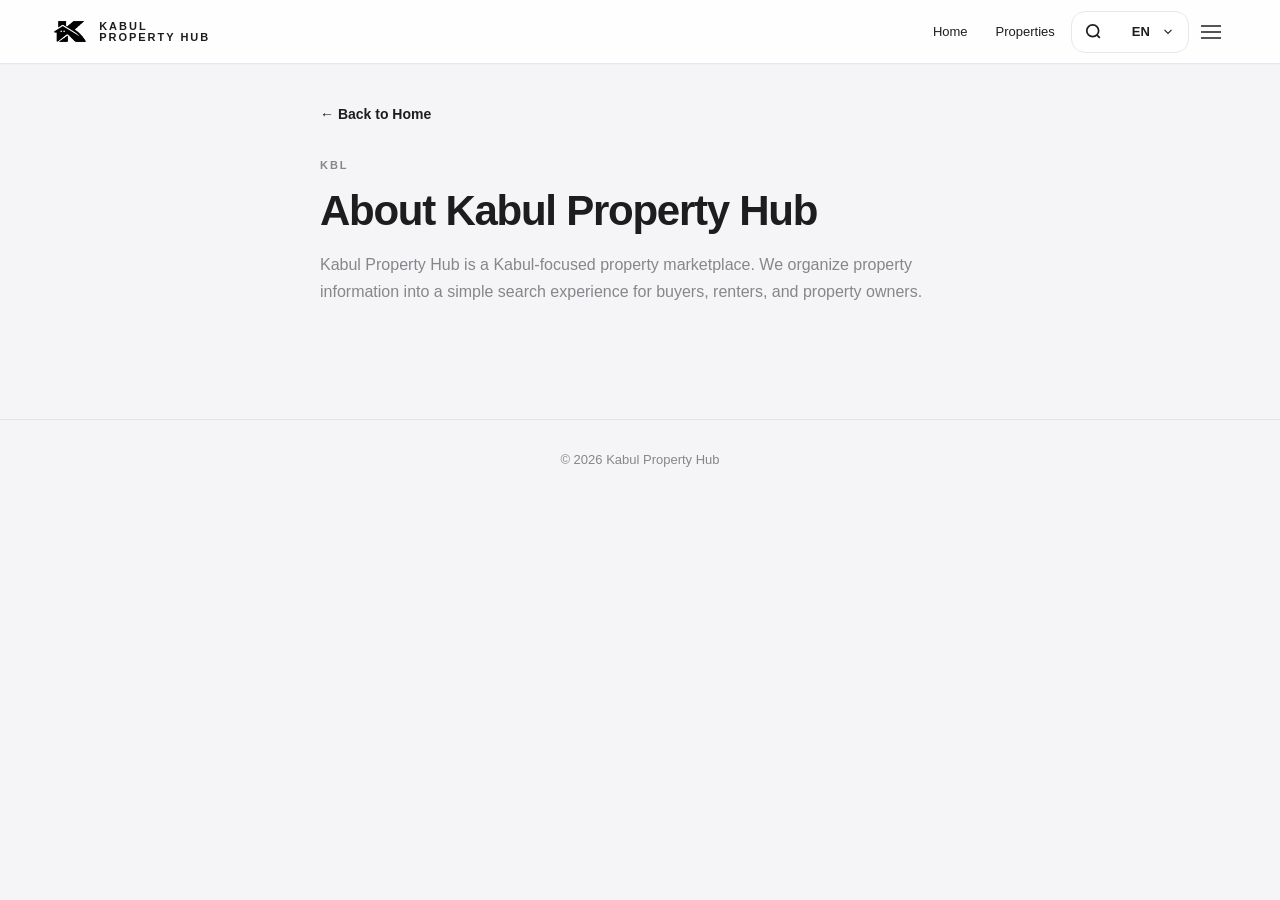
==== commit fb4b1f37: "Add files via upload" ====
--- a/about.html
+++ b/about.html
@@ -1,47 +1,63 @@
 <!doctype html>
-<html lang="en">
-<head>
-<meta charset="utf-8">
-<meta name="viewport" content="width=device-width,initial-scale=1,viewport-fit=cover">
-<meta name="description" content="KBL Property Hub — Kabul property marketplace for buying and renting.">
-<title>About — KBL Property Hub</title>
-<link rel="stylesheet" href="style.css">
-
+<html lang="en" dir="ltr">
+<head><meta charset="utf-8"><meta name="viewport" content="width=device-width, initial-scale=1, viewport-fit=cover"><meta name="theme-color" content="#f5f5f7"><title>About | Kabul Property Hub</title><link rel="stylesheet" href="style.css"><link rel="icon" type="image/png" href="kbl-logo.png">
 </head>
 <body>
 <header class="site-header">
-  <a href="index.html" class="brand" aria-label="KBL Property Hub"><span class="brand-mark">KBL</span><span class="brand-name">Property Hub</span></a>
-  <nav class="main-nav" aria-label="Main navigation">
-    <a class="nav-link" href="buy.html">Buy</a>
-    <a class="nav-link" href="rent.html">Rent</a>
-    <a class="nav-link" href="how-it-works.html">How it works</a>
-    <button id="savedButton" class="nav-button" type="button"><span data-i18n="saved">Saved</span><span id="savedCount" class="saved-count">0</span></button>
-    <button id="commandButton" class="nav-button" type="button" aria-label="Open search">⌕</button>
-    <button id="listPropertyButton" class="nav-button" type="button" data-i18n="listProperty">List a Property</button>
-    <div class="language-switcher">
-      <button class="language-button active" data-language="en" type="button">EN</button>
-      <button class="language-button" data-language="fa" type="button">دری</button>
-      <button class="language-button" data-language="ps" type="button">پښتو</button>
+  <a class="brand" href="index.html"><span class="brand-logo-wrap"><img class="brand-logo" src="kbl-logo.png" alt="Kabul Property Hub logo"></span><span class="brand-copy"><strong>KABUL</strong><strong>PROPERTY HUB</strong></span></a>
+  <nav class="top-nav">
+    <a href="index.html" data-i18n="home">Home</a>
+    <a href="index.html#properties" data-i18n="properties">Properties</a>
+    <div class="header-tools" aria-label="KBL tools">
+      <button class="search-trigger" id="searchTrigger" type="button" aria-label="Search KBL">
+        <svg width="19" height="19" viewBox="0 0 24 24" fill="none" stroke="currentColor" stroke-width="2.2" aria-hidden="true"><circle cx="11" cy="11" r="7.5"/><path d="m20 20-3.5-3.5"/></svg>
+      </button>
+      <div class="language-menu">
+        <button class="language-trigger" type="button" aria-expanded="false"><span class="language-current">EN</span><svg viewBox="0 0 20 20" fill="none" stroke="currentColor" stroke-width="1.6" aria-hidden="true"><path d="m5 7 5 5 5-5"/></svg></button>
+        <div class="language-dropdown" role="menu">
+          <button class="lang" data-lang="en" role="menuitem">EN</button>
+          <button class="lang" data-lang="fa" role="menuitem">دری</button>
+          <button class="lang" data-lang="ps" role="menuitem">پښتو</button>
+        </div>
+      </div>
     </div>
+    <button class="menu-btn" type="button"><svg width="20" height="14" viewBox="0 0 20 14"><line x1="0" y1="1" x2="20" y2="1" stroke="currentColor" stroke-width="1.5"/><line x1="0" y1="7" x2="20" y2="7" stroke="currentColor" stroke-width="1.5"/><line x1="0" y1="13" x2="20" y2="13" stroke="currentColor" stroke-width="1.5"/></svg></button>
   </nav>
 </header>
-<main><section class="page-hero"><p class="eyebrow">KBL PROPERTY HUB</p><h1>A clearer way to find property in Kabul.</h1><p>KBL organizes property information into one searchable marketplace for people looking to buy or rent.</p></section><article class="content-page"><h2>What KBL is</h2><p>KBL Property Hub is a marketplace, not a traditional real-estate agency. Owners and agencies can submit properties; buyers and renters can search structured listings and contact providers directly.</p><h2>What makes it useful</h2><p>KBL focuses on current listings, clear property information, district and neighborhood discovery, reporting, provider verification, and a consistent property ID system.</p><h2>Our direction</h2><p>The long-term goal is to become a trusted digital property layer for Kabul rather than another page of scattered advertisements.</p></article></main>
-<div id="modalBackdrop" class="modal-backdrop" hidden><div class="modal"><button id="modalClose" class="modal-close" type="button">×</button><div id="modalContent"></div></div></div>
-<div id="toast" class="toast" aria-live="polite"></div>
-<div id="commandPalette" class="command-palette" hidden>
-  <div class="command-panel">
-    <div class="command-head"><strong id="commandTitle" data-i18n="commandTitle">KBL Search</strong><span>ESC</span></div>
-    <input id="commandInput" type="search" data-i18n-placeholder="commandPlaceholder" placeholder="Search neighborhood, street, landmark or property ID...">
-    <div class="command-links">
-      <button type="button" data-command-action="search" data-i18n="commandSearch">Search properties</button>
-      <button type="button" data-command-action="saved" data-i18n="saved">Saved</button>
-      <button type="button" data-command-action="list" data-i18n="listProperty">List a Property</button>
+<div class="search-backdrop" id="searchBackdrop"></div>
+<div class="search-overlay" id="searchOverlay" aria-hidden="true">
+  <button class="search-close" id="searchClose" type="button" aria-label="Close">×</button>
+  <div class="global-search-inner">
+    <div class="global-search-field">
+      <svg viewBox="0 0 24 24" fill="none" stroke="currentColor" stroke-width="2.2" aria-hidden="true"><circle cx="11" cy="11" r="8"/><path d="M21 21l-4.35-4.35"/></svg>
+      <input id="globalSearchInput" type="search" data-i18n-placeholder="searchProperty" placeholder="Search Kabul Property Hub" aria-label="Search Kabul Property Hub" autocomplete="off">
+      <kbd>ESC</kbd>
+    </div>
+    <div class="global-search-content">
+      <p class="search-section-label" data-i18n="searchSections">Explore KBL</p>
+      <div class="quick-links-grid">
+        <a href="buy.html" class="quick-link"><span data-i18n="browseBuy">Buy properties</span><span>→</span></a>
+        <a href="rent.html" class="quick-link"><span data-i18n="browseRent">Rent properties</span><span>→</span></a>
+        <a href="about.html" class="quick-link"><span data-i18n="menuAbout">About Kabul Property Hub</span><span>→</span></a>
+        <a href="how-it-works.html" class="quick-link"><span data-i18n="menuHow">How It Works</span><span>→</span></a>
+        <a href="contact.html" class="quick-link"><span data-i18n="menuContact">Contact Us</span><span>→</span></a>
+      </div>
+      <div class="global-search-results" id="globalSearchResults" aria-live="polite"></div>
     </div>
   </div>
 </div>
-<footer class="footer">
-  <div><strong>KBL Property Hub</strong><p data-i18n="footerDescription">Kabul property discovery, organized for people.</p></div>
-  <div><p>WhatsApp: +93707740762</p><p>© 2026 KBL Property Hub</p></div>
-</footer>
-<script src='app.js'></script>
-</body></html>+<div class="menu-backdrop" id="menuBackdrop"></div>
+<aside class="menu-panel" id="menuPanel" aria-hidden="true">
+  <div class="menu-head"><span></span><button class="close-menu" type="button">×</button></div>
+  <nav class="menu-links" id="menuLinks">
+    <a href="about.html" data-i18n="menuAbout">About</a>
+    <a href="how-it-works.html" data-i18n="menuHow">How It Works</a>
+    <a href="saved.html" data-i18n="menuSaved">Saved</a>
+    <a href="list-property.html" data-i18n="menuList">List Property</a>
+    <a href="terms.html" data-i18n="menuTerms">Terms</a>
+    <a href="privacy.html" data-i18n="menuPrivacy">Privacy Policy</a>
+    <a href="contact.html" data-i18n="menuContact">Contact</a>
+  </nav>
+</aside>
+<main class="static-page scroll-reveal"><a class="back-link" href="index.html">← <span data-i18n="backHome">Back</span></a><p class="kicker">KBL</p><h1 data-i18n="aboutTitle">About</h1><p data-i18n="aboutText">Kabul Property Hub is a Kabul-focused property marketplace. Simple search for buyers, renters, and owners.</p></main>
+<footer data-i18n="footer">© 2026 Kabul Property Hub</footer><script src="app.js"></script></body></html>
--- a/style.css
+++ b/style.css
@@ -1,100 +1,1773 @@
-
+[hidden]{display:none!important}
 *{box-sizing:border-box}
 :root{
-  --bg:#f5f5f7;--paper:#fff;--ink:#1d1d1f;--muted:#6e6e73;--line:rgba(0,0,0,.10);
-  --blue:#0071e3;--green:#1f8f4d;--red:#d70015;--max:1180px;--radius:28px;
+  --spring:cubic-bezier(0.32,0.72,0,1);
+  --spring-bounce:cubic-bezier(0.34,1.56,0.64,1);
+  --ease:cubic-bezier(0.28,0.11,0.32,1);
+  --bg:#f5f5f7;
+  --card:#ffffff;
+  --text:#1d1d1f;
+  --muted:#86868b;
+  --border:#e2e2e6;
+  --gold:#b89555;
+  --gold-light:#d8b56c;
+  --gold-dark:#8a6d3a;
+  --accent:#0071e3;
+  --shadow-sm:0 2px 8px rgba(0,0,0,.04);
+  --shadow-md:0 8px 24px rgba(0,0,0,.06);
+  --shadow-lg:0 20px 60px rgba(0,0,0,.08);
+  --radius-sm:14px;
+  --radius-md:20px;
+  --radius-lg:28px;
+  --radius-xl:32px;
 }
 html{scroll-behavior:smooth}
-body{margin:0;background:var(--bg);color:var(--ink);font-family:-apple-system,BlinkMacSystemFont,"SF Pro Display","SF Pro Text","Segoe UI",Arial,sans-serif;-webkit-font-smoothing:antialiased;overflow-x:hidden}
-body.modal-open,body.menu-open{overflow:hidden}
-button,input,select,textarea{font:inherit}button{cursor:pointer}a{text-decoration:none;color:inherit}
-.site-header{position:sticky;top:0;z-index:1000;height:52px;display:flex;align-items:center;justify-content:space-between;padding:0 max(18px,calc((100vw - var(--max))/2));background:rgba(250,250,252,.82);border-bottom:1px solid rgba(0,0,0,.07);backdrop-filter:saturate(180%) blur(20px)}
-.brand{display:flex;align-items:center;gap:9px;font-size:14px;font-weight:650;letter-spacing:-.02em;white-space:nowrap}
-.brand-mark{width:28px;height:28px;border-radius:8px;background:#1d1d1f;color:#fff;display:grid;place-items:center;font-size:9px;font-weight:800;letter-spacing:.05em}
-.main-nav{display:flex;align-items:center;gap:2px}
-.nav-link,.nav-button{border:0;background:transparent;padding:7px 11px;border-radius:999px;font-size:12px;color:var(--ink)}
-.nav-link:hover,.nav-button:hover{background:rgba(0,0,0,.055)}
-.language-switcher{display:flex;gap:2px;margin-left:5px;padding:2px;background:rgba(0,0,0,.055);border-radius:999px}
-.language-button{border:0;background:transparent;padding:5px 8px;border-radius:999px;font-size:10px;color:var(--muted)}
-.language-button.active{background:#fff;color:var(--ink);box-shadow:0 1px 4px rgba(0,0,0,.10)}
-.saved-count{display:inline-grid;place-items:center;min-width:17px;height:17px;margin-left:4px;padding:0 4px;border-radius:99px;background:#1d1d1f;color:#fff;font-size:9px}
-.menu-toggle{display:none;border:0;background:transparent;font-size:20px}
-.hero{position:relative;min-height:760px;display:flex;align-items:center;justify-content:center;text-align:center;padding:100px 20px 160px;overflow:hidden;background:#fff}
-.hero:before{content:"";position:absolute;width:780px;height:780px;left:50%;top:40%;transform:translate(-50%,-50%);background:radial-gradient(circle,rgba(0,113,227,.13),rgba(122,79,255,.07) 30%,transparent 67%);filter:blur(2px)}
-.hero:after{content:"";position:absolute;inset:auto 0 0;height:180px;background:linear-gradient(transparent,var(--bg))}
-.hero-content{position:relative;z-index:2;max-width:950px}
-.eyebrow{margin:0 0 18px;color:#86868b;font-size:11px;font-weight:700;letter-spacing:.14em;text-transform:uppercase}
-.hero h1{margin:0 auto 28px;max-width:1000px;font-size:clamp(58px,9.3vw,118px);line-height:.94;letter-spacing:-.075em;font-weight:700}
-.hero-description{max-width:720px;margin:0 auto;color:var(--muted);font-size:clamp(18px,2.3vw,25px);line-height:1.35;letter-spacing:-.02em}
-.hero-actions{display:flex;align-items:center;justify-content:center;gap:16px;flex-wrap:wrap;margin-top:34px}
-.hero-cta,.primary-button{border:0;background:var(--blue);color:#fff;border-radius:999px;padding:12px 19px;font-size:13px;font-weight:650;box-shadow:0 7px 22px rgba(0,113,227,.20)}
-.hero-cta:hover,.primary-button:hover{filter:brightness(.96);transform:translateY(-1px)}
-.hero-note{font-size:12px;color:var(--muted)}
-.hero-tags{display:flex;justify-content:center;gap:8px;flex-wrap:wrap;margin-top:28px}
-.hero-tags span{padding:7px 12px;border-radius:999px;background:rgba(255,255,255,.7);border:1px solid var(--line);font-size:11px;color:#515154}
-.search-container{width:min(var(--max),calc(100% - 28px));margin:-64px auto 100px;position:relative;z-index:20;background:rgba(255,255,255,.90);border:1px solid rgba(0,0,0,.09);border-radius:30px;padding:22px;box-shadow:0 24px 70px rgba(0,0,0,.10);backdrop-filter:blur(25px)}
-.purpose-tabs{display:flex;justify-content:center;gap:4px;margin-bottom:18px}
-.purpose-tab,.filter-chip{border:0;background:transparent;padding:9px 18px;border-radius:999px;color:var(--muted);font-size:12px}
-.purpose-tab.active,.filter-chip.active{background:#1d1d1f;color:#fff}
-.filter-strip{display:flex;gap:5px;overflow:auto;padding-bottom:14px;border-bottom:1px solid var(--line);margin-bottom:16px}
-.search-grid{display:grid;grid-template-columns:2fr repeat(4,1fr);gap:10px}
-.search-field{display:flex;flex-direction:column;gap:6px;font-size:10px;color:var(--muted)}
-.search-field input,.search-field select,.form-control{width:100%;border:1px solid rgba(0,0,0,.12);border-radius:14px;padding:12px;background:#fff;color:var(--ink);outline:0}
-.search-field input:focus,.search-field select:focus,.form-control:focus{border-color:rgba(0,113,227,.5);box-shadow:0 0 0 4px rgba(0,113,227,.10)}
-.filter-footer{display:flex;justify-content:space-between;align-items:center;margin-top:13px}
-.verification-filter{display:flex;align-items:center;gap:7px;color:var(--muted);font-size:11px}
-.clear-button{border:0;background:transparent;color:var(--blue);font-size:11px}
-.catalog{width:min(var(--max),calc(100% - 28px));margin:0 auto 120px}
-.section-heading{display:flex;align-items:end;justify-content:space-between;margin-bottom:24px}
-.section-heading h2{margin:0;font-size:clamp(40px,5vw,68px);line-height:.98;letter-spacing:-.06em}
-.result-count{font-size:12px;color:var(--muted)}
-.property-grid{display:grid;grid-template-columns:repeat(3,1fr);gap:20px}
-.property-card{background:#fff;border-radius:26px;overflow:hidden;border:1px solid rgba(0,0,0,.07);box-shadow:0 8px 30px rgba(0,0,0,.055);transition:transform .3s ease,box-shadow .3s ease}
-.property-card:hover{transform:translateY(-5px);box-shadow:0 25px 60px rgba(0,0,0,.11)}
-.property-media{position:relative;aspect-ratio:4/3;background:#e8e8ed;overflow:hidden}
-.property-media img{position:absolute;inset:0;width:100%;height:100%;object-fit:cover;transition:opacity .35s ease,transform .5s ease}
-.property-card:hover .property-media img{transform:scale(1.015)}
-.property-media:after{content:"";position:absolute;inset:0;background:linear-gradient(180deg,rgba(0,0,0,.24),transparent 32%,transparent 68%,rgba(0,0,0,.35));pointer-events:none}
-.card-top{position:absolute;z-index:3;top:12px;left:12px;right:12px;display:flex;justify-content:space-between;align-items:center}
-.property-type,.status-pill{padding:7px 10px;border-radius:999px;background:rgba(255,255,255,.9);font-size:10px;font-weight:700}
-.status-pill{background:rgba(31,143,77,.93);color:#fff}
-.favorite-button{width:38px;height:38px;border:0;border-radius:50%;background:rgba(255,255,255,.92);font-size:20px;box-shadow:0 5px 18px rgba(0,0,0,.12)}
-.favorite-button.saved{color:#e23d63}
-.image-dots{position:absolute;z-index:3;bottom:11px;left:50%;transform:translateX(-50%);display:flex;gap:4px}
-.image-dot{width:5px;height:5px;border-radius:99px;background:rgba(255,255,255,.55)}
-.image-dot.active{width:12px;background:#fff}
+body{margin:0;background:var(--bg);color:var(--text);font-family:-apple-system,BlinkMacSystemFont,"SF Pro Display","SF Pro Text",Inter,Segoe UI,sans-serif;overflow-x:hidden;-webkit-font-smoothing:antialiased}
+a{text-decoration:none;color:inherit}
+button,input,select,textarea{font-family:inherit;font-size:inherit}
+
+/* ============================================================
+   HEADER — Glassmorphism, refined
+   ============================================================ */
+.site-header{
+  height:64px;position:fixed;top:0;left:0;right:0;z-index:1000;
+  display:flex;align-items:center;justify-content:space-between;
+  padding:0 clamp(16px,4vw,56px);
+  background:rgba(255,255,255,.72);
+  backdrop-filter:saturate(180%) blur(24px);
+  -webkit-backdrop-filter:saturate(180%) blur(24px);
+  border-bottom:1px solid rgba(0,0,0,.04);
+  transition:background .3s ease;
+}
+.brand{display:flex;align-items:center;gap:10px}
+.brand-logo-wrap{width:38px;height:38px;display:grid;place-items:center;overflow:hidden;border-radius:10px;transition:transform .3s var(--spring)}
+.brand-logo{width:100%;height:100%;object-fit:contain;display:block}
+.brand:hover .brand-logo-wrap{transform:scale(1.06)}
+.brand-copy{display:flex;flex-direction:column;line-height:1}
+.brand-copy strong{font-size:11px;letter-spacing:.18em;font-weight:700}
+.top-nav{display:flex;align-items:center;gap:2px}
+.top-nav>a,.lang,.menu-btn{
+  border:0;background:transparent;padding:8px 12px;border-radius:10px;
+  cursor:pointer;color:var(--text);font-size:13px;font-weight:500;
+  transition:all .2s var(--spring);
+}
+.top-nav>a:hover,.lang:hover{background:#ececf0}
+.lang.active{background:var(--text);color:#fff}
+.menu-btn{padding:8px;display:grid;place-items:center}
+.menu-btn:hover{background:#ececf0}
+.menu-btn svg{display:block}
+
+/* Menu */
+.menu-backdrop{position:fixed;inset:0;background:rgba(0,0,0,.2);z-index:2000;opacity:0;pointer-events:none;transition:opacity .4s var(--spring)}
+.menu-backdrop.open{opacity:1;pointer-events:auto}
+.menu-panel{position:fixed;top:0;right:-420px;width:380px;max-width:90vw;height:100dvh;background:var(--card);z-index:2100;padding:28px;box-shadow:-20px 0 80px rgba(0,0,0,.08);transition:right .4s var(--spring);overflow-y:auto;border-radius:0}
+.menu-panel.open{right:0}
+.menu-head{display:flex;align-items:center;justify-content:space-between;font-weight:700;font-size:18px;margin-bottom:32px}
+.close-menu{border:0;background:var(--bg);width:36px;height:36px;border-radius:50%;font-size:22px;cursor:pointer;transition:all .2s var(--spring)}
+.close-menu:hover{background:#ececf0;transform:scale(1.05)}
+.menu-links{display:grid;gap:4px}
+.menu-links a{padding:14px 16px;border-radius:14px;font-size:17px;font-weight:500;color:var(--text);transition:all .2s var(--spring)}
+.menu-links a:hover{background:var(--bg);transform:translateX(4px)}
+
+/* ============================================================
+   CONCIERGE HERO — Black luxury, top of page
+   ============================================================ */
+.concierge-hero{
+  min-height:100dvh;
+  background:#000;
+  color:#fff;
+  display:flex;
+  align-items:center;
+  justify-content:center;
+  padding:100px clamp(20px,6vw,80px) 60px;
+  position:relative;
+  overflow:hidden;
+  isolation:isolate;
+}
+.concierge-hero::before{
+  content:"";
+  position:absolute;
+  inset:0;
+  background:
+    radial-gradient(circle at 20% 80%, rgba(184,149,85,.12), transparent 50%),
+    radial-gradient(circle at 80% 20%, rgba(255,255,255,.03), transparent 40%);
+  z-index:0;
+}
+.concierge-hero::after{
+  content:"";
+  position:absolute;
+  bottom:0;left:0;right:0;height:120px;
+  background:linear-gradient(to top, rgba(0,0,0,.4), transparent);
+  z-index:0;
+  pointer-events:none;
+}
+.concierge-inner{
+  width:min(1100px,100%);
+  display:grid;
+  grid-template-columns:1fr 1.2fr;
+  gap:60px;
+  align-items:center;
+  position:relative;
+  z-index:1;
+}
+.concierge-visual{
+  display:flex;
+  align-items:center;
+  justify-content:center;
+  position:relative;
+}
+.house-scene{
+  position:relative;
+  width:320px;height:320px;
+  display:flex;align-items:center;justify-content:center;
+}
+.house-icon{
+  width:180px;height:180px;
+  z-index:2;
+  filter:drop-shadow(0 8px 32px rgba(255,255,255,.06));
+}
+.orbit-ring{
+  position:absolute;
+  inset:0;
+  border:1px solid rgba(255,255,255,.08);
+  border-radius:50%;
+  animation:orbitRotate 20s linear infinite;
+}
+.orbit-ring::before{
+  content:"";
+  position:absolute;
+  top:-1px;left:50%;
+  width:6px;height:6px;
+  background:rgba(184,149,85,.5);
+  border-radius:50%;
+  transform:translateX(-50%);
+}
+@keyframes orbitRotate{
+  from{transform:rotate(0deg)}
+  to{transform:rotate(360deg)}
+}
+.search-float{
+  position:absolute;
+  right:40px;top:60px;
+  width:52px;height:52px;
+  border-radius:16px;
+  background:rgba(255,255,255,.08);
+  backdrop-filter:blur(12px);
+  -webkit-backdrop-filter:blur(12px);
+  border:1px solid rgba(255,255,255,.12);
+  display:grid;place-items:center;
+  color:#fff;
+  cursor:pointer;
+  transition:all .3s var(--spring);
+  z-index:3;
+}
+.search-float:hover{
+  background:rgba(255,255,255,.15);
+  transform:scale(1.08);
+  border-color:rgba(255,255,255,.25);
+}
+.concierge-copy{
+  text-align:right;
+}
+.concierge-kicker{
+  font-size:11px;
+  letter-spacing:.28em;
+  font-weight:700;
+  color:var(--gold-light);
+  text-transform:uppercase;
+  margin:0 0 24px;
+}
+.concierge-copy h1{
+  font-size:clamp(42px,6.5vw,84px);
+  line-height:.95;
+  letter-spacing:-.04em;
+  margin:0 0 20px;
+  font-weight:700;
+  color:#fff;
+}
+.concierge-lead{
+  font-size:clamp(22px,2.8vw,36px);
+  line-height:1.15;
+  font-weight:600;
+  color:#fff;
+  margin:0 0 16px;
+  letter-spacing:-.02em;
+}
+.concierge-body{
+  font-size:15px;
+  line-height:1.65;
+  color:rgba(255,255,255,.55);
+  margin:0 0 36px;
+  max-width:420px;
+  margin-left:auto;
+}
+.concierge-cta{
+  display:inline-flex;
+  align-items:center;
+  gap:16px;
+  color:#fff;
+  font-weight:600;
+  font-size:15px;
+  transition:transform .3s var(--spring);
+}
+.concierge-cta:hover{
+  transform:translateX(4px);
+}
+.cta-circle{
+  width:56px;height:56px;
+  border-radius:50%;
+  background:#fff;
+  color:#000;
+  display:grid;place-items:center;
+  flex-shrink:0;
+  transition:transform .3s var(--spring-bounce),box-shadow .3s ease;
+  box-shadow:0 4px 20px rgba(255,255,255,.15);
+}
+.cta-circle .wa-symbol{width:24px;height:24px;}
+.concierge-cta:hover .cta-circle{
+  transform:scale(1.1);
+  box-shadow:0 6px 28px rgba(255,255,255,.25);
+}
+
+/* ============================================================
+   SECONDARY HERO — Light, refined
+   ============================================================ */
+.hero,.hero-secondary{
+  min-height:80dvh;
+  padding:120px clamp(20px,6vw,100px) 80px;
+  display:flex;
+  align-items:center;
+  background:radial-gradient(circle at 30% 30%,#fff 0,var(--bg) 55%,#ececef 100%);
+}
+.hero .hero-copy,.hero-secondary .hero-copy{max-width:680px;animation:fadeUp .8s var(--spring) .1s both}
+.kicker{font-size:11px;letter-spacing:.22em;font-weight:700;color:var(--gold);text-transform:uppercase;margin:0 0 16px}
+.hero h1,.hero-secondary h2{font-size:clamp(40px,7vw,80px);line-height:.95;letter-spacing:-.055em;margin:0 0 22px;font-weight:700}
+.hero-text{font-size:18px;line-height:1.55;color:var(--muted);max-width:480px;margin:0 0 32px}
+.hero-actions{display:flex;gap:10px;flex-wrap:wrap}
+
+/* Pills & Buttons */
+.pill,.search-button,.submit-button,.view-button,.wa-button,.whatsapp-main,.finder-cta,.cancel-report{
+  display:inline-flex;align-items:center;justify-content:center;gap:6px;
+  border-radius:999px;padding:12px 24px;border:1px solid transparent;
+  cursor:pointer;font-weight:600;font-size:14px;
+  transition:transform .25s var(--spring),box-shadow .25s var(--spring),background .2s ease;
+}
+.pill:hover,.search-button:hover,.submit-button:hover,.view-button:hover,.wa-button:hover,.whatsapp-main:hover,.finder-cta:hover{transform:translateY(-2px);box-shadow:var(--shadow-md)}
+.pill:active,.search-button:active,.submit-button:active,.view-button:active,.wa-button:active,.whatsapp-main:active,.finder-cta:active{transform:scale(.96)}
+.dark,.search-button,.submit-button,.view-button{background:var(--text);color:#fff}
+.light{background:#fff;border-color:var(--border);color:var(--text)}
+
+/* ============================================================
+   SEARCH SECTION — Apple-style card
+   ============================================================ */
+.search-section{padding:0 5% 100px;margin-top:-40px;position:relative;z-index:10}
+.search-shell{
+  max-width:1100px;margin:auto;
+  background:var(--card);
+  border:1px solid var(--border);
+  border-radius:var(--radius-lg);
+  padding:28px;
+  box-shadow:var(--shadow-lg);
+  animation:fadeUp .6s var(--spring) .2s both;
+}
+.purpose-tabs{display:flex;gap:6px;margin-bottom:18px}
+.purpose{
+  border:0;background:var(--bg);color:var(--muted);
+  border-radius:999px;padding:9px 18px;cursor:pointer;
+  font-weight:500;font-size:13px;transition:all .2s var(--spring);
+}
+.purpose:hover{background:#ececf0}
+.purpose.active{background:var(--text);color:#fff}
+.search-main{display:grid;grid-template-columns:1fr auto;gap:10px;margin-bottom:14px}
+.search-label,.filter-grid label,.context-box label{
+  display:flex;flex-direction:column;gap:5px;
+  color:var(--muted);font-size:11px;font-weight:600;
+}
+.search-label input,.filter-grid input,.filter-grid select,.context-box input,.form-card input,.form-card select,.form-card textarea{
+  width:100%;padding:12px 14px;border:1px solid var(--border);border-radius:var(--radius-sm);
+  background:#fff;color:var(--text);outline:0;
+  transition:border .2s ease,box-shadow .2s ease,transform .2s var(--spring);
+}
+.search-label input:focus,.filter-grid input:focus,.filter-grid select:focus,.context-box input:focus,.form-card input:focus,.form-card select:focus,.form-card textarea:focus{
+  border-color:#b0b0b5;box-shadow:0 0 0 4px rgba(0,0,0,.03);transform:scale(1.01);
+}
+.search-button{align-self:end;padding:12px 28px}
+.filter-grid{display:grid;grid-template-columns:repeat(5,1fr);gap:10px;margin-bottom:14px}
+.context-box{padding:14px;border-radius:var(--radius-sm);background:var(--bg)}
+.context-box p{margin:6px 0 0;color:var(--muted);font-size:12px}
+.reset-link{margin-top:10px;border:0;background:transparent;color:var(--accent);cursor:pointer;padding:4px 0;font-size:13px;font-weight:500}
+.reset-link:hover{opacity:.7}
+
+/* Type Tabs */
+.type-tabs{display:flex;flex-wrap:wrap;gap:8px;margin-bottom:18px}
+.type-tab{
+  display:flex;align-items:center;gap:6px;border:1px solid var(--border);background:#fff;
+  color:var(--muted);border-radius:var(--radius-sm);padding:10px 14px;cursor:pointer;
+  font-size:13px;font-weight:500;transition:all .25s var(--spring);
+}
+.type-tab svg{width:18px;height:18px;flex:0 0 auto;stroke-width:1.5}
+.type-tab:hover{border-color:#c7c7cc;transform:translateY(-1px);box-shadow:var(--shadow-sm)}
+.type-tab.active{background:var(--text);border-color:var(--text);color:#fff}
+.type-tab.active svg{stroke:#fff}
+
+/* ============================================================
+   SECTIONS
+   ============================================================ */
+.section{width:min(1100px,92%);margin:0 auto;padding:100px 0}
+.section-head{display:flex;justify-content:space-between;align-items:end;margin-bottom:28px}
+.section-head h2{font-size:clamp(34px,4.5vw,60px);line-height:.95;letter-spacing:-.055em;margin:0;font-weight:700}
+
+/* ============================================================
+   CARDS — Refined Apple style
+   ============================================================ */
+.cards{display:grid;grid-template-columns:repeat(3,1fr);gap:20px}
+.property-card{
+  overflow:hidden;border:1px solid var(--border);border-radius:var(--radius-md);
+  background:var(--card);box-shadow:var(--shadow-sm);
+  transition:transform .4s var(--spring),box-shadow .4s var(--spring);
+  animation:fadeUp .5s var(--spring) both;
+}
+.property-card:nth-child(1){animation-delay:.04s}
+.property-card:nth-child(2){animation-delay:.08s}
+.property-card:nth-child(3){animation-delay:.12s}
+.property-card:nth-child(4){animation-delay:.16s}
+.property-card:nth-child(5){animation-delay:.20s}
+.property-card:nth-child(6){animation-delay:.24s}
+.property-card:hover{transform:translateY(-6px);box-shadow:var(--shadow-lg)}
+
+/* Horizontal image scroll */
+.property-media{height:260px;background:#e8e8ed;position:relative;overflow:hidden;border-radius:var(--radius-md) var(--radius-md) 0 0}
+.image-scroll{display:flex;height:100%;overflow-x:auto;scroll-snap-type:x mandatory;scroll-behavior:smooth;-webkit-overflow-scrolling:touch;scrollbar-width:none}
+.image-scroll::-webkit-scrollbar{display:none}
+.image-scroll img{flex:0 0 100%;width:100%;height:100%;object-fit:cover;scroll-snap-align:start;transition:transform .6s var(--spring)}
+.property-card:hover .image-scroll img{transform:scale(1.03)}
+
+.save-button{
+  position:absolute;right:12px;top:12px;width:36px;height:36px;border:0;border-radius:50%;
+  background:rgba(255,255,255,.92);cursor:pointer;font-size:18px;color:#999;
+  backdrop-filter:blur(8px);display:grid;place-items:center;
+  transition:transform .2s var(--spring-bounce),background .2s ease,color .2s ease;
+  z-index:5;
+}
+.save-button:hover{transform:scale(1.12);background:#fff}
+.save-button.saved{color:#c0392b}
+
+.status-badge{
+  position:absolute;left:12px;bottom:12px;padding:6px 12px;border-radius:999px;
+  color:#fff;font-size:10px;font-weight:800;letter-spacing:.1em;text-transform:uppercase;
+  backdrop-filter:blur(8px);z-index:5;
+}
+.status-badge.sold{background:rgba(180,35,24,.88)}
+.status-badge.rented{background:rgba(29,29,31,.88)}
+
+.image-dots{
+  position:absolute;left:50%;bottom:12px;transform:translateX(-50%);
+  display:flex;gap:5px;padding:5px 8px;border-radius:10px;
+  background:rgba(0,0,0,.25);backdrop-filter:blur(6px);z-index:5;
+}
+.image-dot{
+  width:6px;height:6px;padding:0;border:0;border-radius:50%;
+  background:rgba(255,255,255,.4);cursor:pointer;transition:all .3s var(--spring);
+}
+.image-dot.active{background:#fff;width:16px;border-radius:3px}
+
+.image-count{
+  position:absolute;right:12px;top:12px;color:#fff;
+  background:rgba(0,0,0,.35);border-radius:999px;padding:3px 8px;font-size:10px;font-weight:500;z-index:5;
+}
+
 .property-content{padding:20px}
-.property-title-row{display:flex;justify-content:space-between;gap:12px}
-.property-title{margin:0;font-size:20px;line-height:1.05;letter-spacing:-.04em}
-.property-price{font-size:17px;font-weight:750;white-space:nowrap}
-.property-location{margin:8px 0 14px;color:var(--muted);font-size:11px}
-.property-specs{display:grid;grid-template-columns:repeat(3,1fr);gap:7px;margin-bottom:13px}
-.spec{background:#f5f5f7;border-radius:11px;padding:9px;font-size:9px;color:var(--muted)}
-.spec strong{display:block;color:var(--ink);font-size:12px}
-.property-description{min-height:44px;margin:0;color:#515154;font-size:12px;line-height:1.45}
-.property-status-row{display:flex;justify-content:space-between;gap:8px;margin-top:14px;font-size:9px;color:var(--muted)}
-.status-available{color:var(--green);font-weight:700}
-.status-verified{color:var(--blue);font-weight:700}
-.action-grid{display:grid;grid-template-columns:1fr 1fr;gap:7px;margin-top:17px}
-.primary-button,.secondary-button,.report-button{width:100%;padding:11px 12px;border-radius:13px;font-size:11px;font-weight:650}
-.secondary-button{border:1px solid rgba(0,0,0,.12);background:#fff;color:var(--ink);text-align:center}
-.report-button{grid-column:1/-1;border:0;background:#f5f5f7;color:#6e6e73}
-.finder-section{min-height:570px;display:grid;grid-template-columns:1.1fr .9fr;align-items:center;gap:50px;padding:80px max(24px,calc((100vw - var(--max))/2));background:#000;color:#fff}
-.finder-copy .eyebrow{color:#a1a1a6}.finder-copy h2{margin:0 0 20px;font-size:clamp(42px,6vw,78px);line-height:.98;letter-spacing:-.065em}.finder-copy>p:not(.eyebrow){color:#a1a1a6;max-width:580px;font-size:18px;line-height:1.45}.hero-cta.light{background:#fff;color:#000;box-shadow:none}
-.finder-orbit{width:min(380px,75vw);aspect-ratio:1;margin:auto;border:1px solid rgba(255,255,255,.18);border-radius:50%;display:grid;place-items:center;position:relative}
-.finder-orbit:before,.finder-orbit:after{content:"";position:absolute;border:1px solid rgba(255,255,255,.13);border-radius:50%}
-.finder-orbit:before{inset:12%}.finder-orbit:after{inset:27%}
-.finder-orbit strong{font-size:58px;letter-spacing:-.08em}
-.finder-orbit span{position:absolute;width:9px;height:9px;background:#fff;border-radius:50%}.finder-orbit span:nth-child(1){top:13%;left:50%}.finder-orbit span:nth-child(2){right:17%;bottom:27%}.finder-orbit span:nth-child(3){left:17%;bottom:24%}
-.service-section{width:min(var(--max),calc(100% - 28px));margin:100px auto;display:grid;grid-template-columns:repeat(3,1fr);gap:1px;background:#d2d2d7;border-radius:28px;overflow:hidden}
-.service-card{padding:36px;background:#fff;min-height:230px}.service-number{color:#86868b;font-size:11px;font-weight:700}.service-card h3{margin:20px 0 9px;font-size:25px;letter-spacing:-.03em}.service-card p{margin:0;color:var(--muted);font-size:13px;line-height:1.5}
-.halal-section{width:min(var(--max),calc(100% - 28px));margin:0 auto 110px;padding:45px;border-radius:30px;background:#fff;border:1px solid rgba(0,0,0,.08);display:flex;align-items:center;gap:24px}.halal-badge{background:#1d1d1f;color:#fff;padding:8px 11px;border-radius:999px;font-size:10px;font-weight:700;white-space:nowrap}.halal-section h2{margin:0 0 7px;font-size:30px;letter-spacing:-.04em}.halal-section p{margin:0;color:var(--muted);font-size:13px}
-.footer{background:#f5f5f7;border-top:1px solid #d2d2d7;padding:35px max(20px,calc((100vw - var(--max))/2));display:flex;justify-content:space-between;gap:30px;color:#6e6e73;font-size:11px}.footer strong{color:var(--ink)}.footer p{margin:6px 0}
-.modal-backdrop,.command-palette{position:fixed;inset:0;z-index:3000;background:rgba(0,0,0,.48);backdrop-filter:blur(14px);display:grid;place-items:center;padding:18px}.modal{width:min(820px,100%);max-height:92vh;overflow:auto;background:#fff;border-radius:28px;position:relative;box-shadow:0 40px 120px rgba(0,0,0,.3)}.modal-close{position:absolute;z-index:5;top:13px;right:13px;width:36px;height:36px;border:0;border-radius:50%;background:rgba(0,0,0,.07);font-size:22px}.modal-media{aspect-ratio:16/9;overflow:hidden}.modal-media img{width:100%;height:100%;object-fit:cover}.modal-body,.report-form{padding:28px}.modal-body h2,.report-form h2{font-size:36px;letter-spacing:-.05em;margin:5px 0 10px}.modal-price{font-size:24px;font-weight:750;margin:14px 0}.detail-grid,.features-grid{display:grid;grid-template-columns:repeat(2,1fr);gap:8px;margin:20px 0}.detail-grid>div,.features-grid>div{background:#f5f5f7;border-radius:13px;padding:12px}.detail-grid strong{display:block}.detail-grid span{font-size:10px;color:var(--muted)}.modal-actions{display:grid;grid-template-columns:1fr 1fr;gap:8px;margin-top:20px}.form-field{display:flex;flex-direction:column;gap:7px;margin:14px 0}.form-field label{font-size:11px;font-weight:700}.form-field textarea{min-height:110px;resize:vertical}.form-actions{display:flex;gap:8px;margin-top:18px}.command-palette{background:rgba(0,0,0,.38)}.command-panel{width:min(620px,100%);background:rgba(250,250,252,.96);border-radius:22px;padding:18px;box-shadow:0 30px 100px rgba(0,0,0,.35)}.command-head{display:flex;justify-content:space-between;align-items:center;margin-bottom:12px}.command-panel input{width:100%;border:0;outline:0;background:#fff;border-radius:14px;padding:14px;font-size:16px}.command-links{display:grid;gap:6px;margin-top:10px}.command-links button{border:0;background:#fff;border-radius:12px;padding:12px;text-align:left}.command-links button:hover{background:#f0f0f2}
-.page-hero{background:#fff;text-align:center;padding:100px 20px 90px;border-bottom:1px solid #d2d2d7}.page-hero h1{font-size:clamp(48px,8vw,92px);line-height:.96;letter-spacing:-.07em;margin:0 auto 18px;max-width:950px}.page-hero p{max-width:680px;margin:auto;color:var(--muted);font-size:18px;line-height:1.45}
-.content-page{width:min(900px,calc(100% - 32px));margin:70px auto 120px}.content-page h2{font-size:34px;letter-spacing:-.04em;margin-top:55px}.content-page p,.content-page li{color:#515154;line-height:1.7;font-size:15px}.content-page ul{padding-left:22px}
-.list-form{width:min(1000px,calc(100% - 32px));margin:50px auto 110px;background:#fff;border-radius:30px;padding:35px;border:1px solid rgba(0,0,0,.08);box-shadow:0 20px 70px rgba(0,0,0,.07)}.form-grid{display:grid;grid-template-columns:1fr 1fr;gap:15px}.form-grid .wide{grid-column:1/-1}.list-form h2{font-size:34px;letter-spacing:-.04em;margin:0 0 8px}.list-form .lead{color:var(--muted);margin-bottom:25px}.upload-box{border:1px dashed #b8b8bd;border-radius:18px;padding:24px;text-align:center;background:#fafafa}.photo-preview{display:grid;grid-template-columns:repeat(5,1fr);gap:8px;margin-top:14px}.photo-preview img{width:100%;aspect-ratio:1;object-fit:cover;border-radius:10px}
-.mobile-only{display:none}
-@media(max-width:900px){.search-grid{grid-template-columns:repeat(2,1fr)}.property-grid{grid-template-columns:repeat(2,1fr)}.finder-section{grid-template-columns:1fr}.finder-orbit{margin-top:20px}.site-header{padding:0 14px}.main-nav .nav-link{display:none}.menu-toggle{display:block}.service-section{grid-template-columns:1fr}}
-@media(max-width:600px){.site-header{height:54px}.brand-name{display:none}.main-nav{gap:0}.nav-button{padding:7px 8px}.language-switcher{margin-left:2px}.hero{min-height:650px;padding-top:90px}.hero h1{font-size:clamp(52px,16vw,78px)}.hero-description{font-size:17px}.search-container{margin-top:-38px;padding:14px;border-radius:23px}.purpose-tabs{justify-content:flex-start;overflow:auto}.search-grid{grid-template-columns:1fr}.property-grid{grid-template-columns:1fr}.section-heading{align-items:flex-start;flex-direction:column}.finder-section{padding:70px 22px}.finder-copy h2{font-size:48px}.service-section{margin:70px 14px}.service-card{min-height:190px}.halal-section{flex-direction:column;align-items:flex-start;margin-bottom:70px;padding:28px}.footer{flex-direction:column}.form-grid{grid-template-columns:1fr}.photo-preview{grid-template-columns:repeat(3,1fr)}.modal-actions{grid-template-columns:1fr}.detail-grid,.features-grid{grid-template-columns:1fr}}
-[dir=rtl] .main-nav{direction:rtl}[dir=rtl] .site-header,[dir=rtl] .filter-footer{direction:rtl}[dir=rtl] .command-links button{text-align:right}
+.card-top{display:flex;justify-content:space-between;gap:8px;margin-bottom:8px}
+.property-type{font-size:11px;font-weight:700;color:var(--text);text-transform:uppercase;letter-spacing:.06em}
+.purpose-label{font-size:11px;font-weight:700;color:var(--gold)}
+.property-content h3{font-size:19px;line-height:1.1;letter-spacing:-.03em;margin:0 0 8px;font-weight:600}
+.location-line{color:var(--muted);font-size:13px;line-height:1.4;margin-bottom:6px}
+.price-line{font-size:18px;font-weight:800;margin:0 0 6px}
+.area-line{color:var(--muted);font-size:12px;margin-bottom:10px}
+.description-line{color:var(--muted);font-size:13px;line-height:1.45;display:-webkit-box;-webkit-line-clamp:2;-webkit-box-orient:vertical;overflow:hidden}
+.card-actions{display:grid;grid-template-columns:1fr 1fr;gap:6px;margin-top:16px}
+.view-button,.wa-button,.report-button{width:100%;padding:10px;border-radius:12px;font-size:12px;font-weight:600}
+.view-button{border:0}
+.wa-button{background:#eaf8ef;color:#176b39;border:1px solid #cdebd7}
+.report-button{grid-column:1/-1;background:#fff;border:1px solid var(--border);color:#666;cursor:pointer;transition:all .2s var(--spring)}
+.report-button:hover{background:var(--bg);transform:translateY(-1px)}
+.wa-symbol{width:16px;height:16px;margin-right:4px;flex:0 0 auto}
+
+/* ============================================================
+   STATUS SECTION
+   ============================================================ */
+.status-section{
+  width:min(1100px,92%);margin:0 auto 20px;padding:56px;border-radius:var(--radius-lg);
+  background:#0b0b0c;color:#fff;display:flex;align-items:center;justify-content:space-between;
+  gap:24px;animation:fadeUp .6s var(--spring) both;
+}
+.status-section .kicker{color:var(--gold-light)}
+.status-section h2{font-size:clamp(26px,3.5vw,44px);line-height:1;letter-spacing:-.04em;margin:0 0 10px;font-weight:700}
+.status-section p{color:#a1a1a6;font-size:16px;margin:0}
+.status-chip{
+  white-space:nowrap;border:1px solid var(--gold-light);color:var(--gold-light);
+  border-radius:999px;padding:8px 16px;font-size:10px;font-weight:800;letter-spacing:.14em;
+  transition:all .3s var(--spring);
+}
+.status-chip:hover{background:var(--gold-light);color:#000}
+
+/* ============================================================
+   CONTACT SECTION
+   ============================================================ */
+.contact-section{display:flex;align-items:center;justify-content:space-between;gap:30px;padding:100px 0}
+.contact-section h2{font-size:clamp(30px,3.5vw,52px);line-height:.95;letter-spacing:-.05em;margin:0 0 10px;font-weight:700}
+.contact-section p{color:var(--muted);font-size:16px;margin:0}
+.whatsapp-main{padding:14px 28px}
+
+/* ============================================================
+   FORM PAGE
+   ============================================================ */
+.form-page{min-height:100dvh;padding:100px 5% 80px}
+.form-top{width:min(680px,100%);margin:0 auto 12px}
+.back-link{display:inline-flex;gap:6px;color:var(--muted);padding:6px 0;font-size:14px;font-weight:500;transition:color .2s}
+.back-link:hover{color:var(--text)}
+.form-card{width:min(680px,100%);margin:auto;background:var(--card);border:1px solid var(--border);border-radius:var(--radius-lg);padding:36px;box-shadow:var(--shadow-md);animation:fadeUp .5s var(--spring) both}
+.form-card h1{font-size:clamp(34px,4.5vw,52px);line-height:.95;letter-spacing:-.055em;margin:0 0 12px;font-weight:700}
+.form-intro{color:var(--muted);font-size:15px;line-height:1.5;margin:0 0 28px}
+.form-card>label,.form-card .two label{display:block;margin-top:20px}
+.form-card label>span{display:block;font-size:12px;font-weight:600;margin-bottom:6px;color:var(--muted)}
+.two{display:grid;grid-template-columns:1fr 1fr;gap:12px}
+.submit-button{width:100%;margin-top:28px;border:0;padding:14px}
+.submit-button:disabled{opacity:.5;cursor:not-allowed}
+.photo-preview{display:grid;grid-template-columns:repeat(4,1fr);gap:8px;margin-top:10px}
+.photo-preview img{width:100%;aspect-ratio:1;border-radius:var(--radius-sm);object-fit:cover;transition:transform .3s var(--spring)}
+.photo-preview img:hover{transform:scale(1.03)}
+.message{min-height:20px;margin:12px 0 0;font-size:13px;font-weight:500}
+.message.error{color:#b42318}
+.message.success{color:#167a3e}
+.empty{grid-column:1/-1;padding:60px 20px;text-align:center;background:var(--card);border:1px solid var(--border);border-radius:var(--radius-md);color:var(--muted);font-size:15px}
+
+/* ============================================================
+   MODAL
+   ============================================================ */
+.modal-overlay{position:fixed;inset:0;z-index:3000;background:rgba(0,0,0,.45);display:grid;place-items:center;padding:16px;opacity:0;pointer-events:none;transition:opacity .35s var(--spring)}
+.modal-overlay.active{opacity:1;pointer-events:auto}
+.property-modal,.report-modal{
+  width:min(860px,100%);max-height:92dvh;overflow:auto;
+  background:var(--card);border-radius:var(--radius-lg);
+  box-shadow:0 30px 80px rgba(0,0,0,.25);position:relative;
+  transform:scale(.92) translateY(16px);transition:transform .4s var(--spring);
+}
+.modal-overlay.active .property-modal,.modal-overlay.active .report-modal{transform:scale(1) translateY(0)}
+.property-modal{display:grid;grid-template-columns:1fr 1fr}
+.modal-media{min-height:480px;background:#eee;overflow:hidden;border-radius:var(--radius-lg) 0 0 var(--radius-lg)}
+.modal-media img{width:100%;height:100%;object-fit:cover;display:block}
+.modal-body{padding:32px}
+.modal-body h2,.report-modal h2{font-size:34px;line-height:1;letter-spacing:-.04em;margin:0 0 8px;font-weight:700}
+.modal-location{color:var(--muted);font-size:14px;margin-bottom:16px}
+.modal-price{font-size:24px;font-weight:800;margin:0 0 16px}
+.modal-grid{display:grid;grid-template-columns:repeat(3,1fr);gap:8px;margin:16px 0}
+.modal-grid div{padding:12px;border-radius:12px;background:var(--bg);transition:transform .2s var(--spring)}
+.modal-grid div:hover{transform:translateY(-2px)}
+.modal-grid small{display:block;color:var(--muted);font-size:10px;margin-bottom:4px;font-weight:500}
+.modal-grid strong{font-size:13px}
+.modal-description{color:var(--muted);font-size:14px;line-height:1.6;margin:16px 0}
+.modal-actions{display:grid;grid-template-columns:1fr 1fr;gap:8px;margin-top:20px}
+.modal-close{position:absolute;right:14px;top:14px;z-index:10;border:0;background:rgba(255,255,255,.9);width:36px;height:36px;border-radius:50%;font-size:22px;cursor:pointer;backdrop-filter:blur(6px);transition:all .2s var(--spring)}
+.modal-close:hover{background:#fff;transform:scale(1.05)}
+.report-modal{padding:28px}
+.report-options{display:grid;gap:8px;margin:18px 0}
+.report-options button,.cancel-report{width:100%;padding:12px;border:1px solid var(--border);border-radius:12px;background:#fff;text-align:start;cursor:pointer;font-size:14px;transition:all .2s var(--spring)}
+.report-options button:hover{background:var(--bg);transform:translateX(3px)}
+.cancel-report{background:var(--text);color:#fff;text-align:center;font-weight:600}
+.cancel-report:hover{background:#333}
+
+/* ============================================================
+   STATIC PAGES
+   ============================================================ */
+.static-page{max-width:680px;margin:0 auto;padding:100px 20px 100px;animation:fadeUp .5s var(--spring) both}
+.static-page .kicker{color:var(--muted);font-size:11px;letter-spacing:.18em;font-weight:700;text-transform:uppercase;margin:0 0 12px}
+.static-page h1{font-size:clamp(28px,3.5vw,42px);letter-spacing:-.03em;margin:0 0 16px;font-weight:700}
+.static-page p{color:var(--muted);font-size:16px;line-height:1.7;margin:0 0 14px}
+.static-page .back-link{display:inline-block;margin-bottom:28px;color:var(--text);font-weight:600;font-size:14px}
+.static-steps{display:grid;gap:20px;margin-top:28px}
+.static-steps article{border-top:1px solid var(--border);padding-top:18px}
+.static-steps b{display:block;color:var(--gold);font-size:12px;margin-bottom:6px;font-weight:700}
+.static-steps h3{margin:0 0 6px;font-size:18px;font-weight:600}
+.static-page .saved-wrap{margin-top:20px}
+
+/* Footer */
+footer{padding:32px 20px;text-align:center;border-top:1px solid var(--border);color:var(--muted);font-size:13px}
+
+/* Animations */
+@keyframes fadeUp{from{opacity:0;transform:translateY(24px)}to{opacity:1;transform:translateY(0)}}
+
+/* ============================================================
+   RESPONSIVE
+   ============================================================ */
+@media(max-width:980px){
+  .concierge-inner{grid-template-columns:1fr;text-align:center;gap:40px}
+  .concierge-copy{text-align:center}
+  .concierge-body{margin-left:auto;margin-right:auto}
+  .house-scene{width:260px;height:260px}
+  .filter-grid{grid-template-columns:repeat(3,1fr)}
+  .cards{grid-template-columns:repeat(2,1fr)}
+  .property-modal{grid-template-columns:1fr}
+  .modal-media{min-height:280px;height:280px;border-radius:var(--radius-lg) var(--radius-lg) 0 0}
+}
+@media(max-width:640px){
+  .site-header{height:56px;padding:0 14px}
+  .brand-copy strong{font-size:10px;letter-spacing:.12em}
+  .brand-logo-wrap{width:34px;height:34px}
+  .top-nav>a{display:none}
+  .concierge-hero{padding:90px 18px 50px;min-height:auto}
+  .concierge-copy h1{font-size:40px}
+  .concierge-lead{font-size:22px}
+  .house-scene{width:200px;height:200px}
+  .search-float{width:44px;height:44px;right:20px;top:40px}
+  .hero,.hero-secondary{padding:80px 18px 50px;min-height:auto}
+  .hero h1,.hero-secondary h2{font-size:42px}
+  .hero-text{font-size:16px}
+  .search-section{margin-top:-20px;padding:0 12px 50px}
+  .search-shell{padding:18px;border-radius:var(--radius-md)}
+  .search-main{grid-template-columns:1fr}
+  .search-button{width:100%}
+  .filter-grid{grid-template-columns:1fr 1fr}
+  .section{width:calc(100% - 24px);padding:60px 0}
+  .section-head h2{font-size:36px}
+  .cards{grid-template-columns:1fr}
+  .property-media{height:240px}
+  .status-section{width:calc(100% - 24px);padding:32px 24px;display:block}
+  .status-chip{display:inline-block;margin-top:16px}
+  .contact-section{display:block;padding:60px 0}
+  .whatsapp-main{margin-top:18px}
+  .form-page{padding:80px 12px 60px}
+  .form-card{padding:24px;border-radius:var(--radius-md)}
+  .two{grid-template-columns:1fr}
+  .photo-preview{grid-template-columns:repeat(3,1fr)}
+  .modal-grid{grid-template-columns:1fr 1fr}
+  .modal-actions{grid-template-columns:1fr}
+  .modal-body h2,.report-modal h2{font-size:28px}
+  .menu-panel{width:100%;max-width:100%}
+}
+@media(prefers-reduced-motion:reduce){
+  .property-card,.modal-overlay,.property-modal,.report-modal{animation:none;transition:none}
+}
+
+
+/* ============================================================
+   APPLE-STYLE SEARCH OVERLAY
+   ============================================================ */
+.search-trigger{
+  border:0;background:transparent;padding:8px;border-radius:10px;
+  cursor:pointer;color:var(--text);display:grid;place-items:center;
+  transition:background .2s ease;
+}
+.search-trigger:hover{background:#ececf0}
+.search-trigger svg{display:block}
+
+.search-backdrop{
+  position:fixed;inset:0;background:rgba(0,0,0,.25);
+  backdrop-filter:blur(4px);z-index:2500;
+  opacity:0;pointer-events:none;transition:opacity .35s var(--spring);
+}
+.search-backdrop.open{opacity:1;pointer-events:auto}
+
+.search-overlay{
+  position:fixed;inset:0;z-index:2600;background:rgba(250,250,252,.97);
+  transform:translateY(-110%);visibility:hidden;opacity:0;
+  pointer-events:none;transition:transform .5s var(--spring),opacity .25s ease,visibility 0s linear .5s;
+  display:flex;flex-direction:column;overflow:auto;
+  -webkit-backdrop-filter:saturate(180%) blur(24px);backdrop-filter:saturate(180%) blur(24px);
+}
+.search-overlay.open{
+  transform:translateY(0);visibility:visible;opacity:1;pointer-events:auto;
+  transition:transform .5s var(--spring),opacity .25s ease;
+}
+
+.search-close{
+  position:absolute;right:20px;top:16px;border:0;background:transparent;
+  width:40px;height:40px;border-radius:50%;font-size:28px;color:#86868b;
+  cursor:pointer;display:grid;place-items:center;transition:all .2s var(--spring);
+  z-index:10;
+}
+.search-close:hover{background:#f5f5f7;color:#1d1d1f;transform:scale(1.05)}
+
+.search-overlay-inner{
+  max-width:680px;width:100%;margin:0 auto;padding:80px 24px 40px;
+  flex:1;
+}
+
+.search-big{
+  display:flex;align-items:center;gap:12px;
+  font-size:28px;font-weight:700;color:#1d1d1f;
+  padding-bottom:16px;border-bottom:1px solid var(--border);
+  margin-bottom:24px;animation:fadeUp .4s var(--spring) both;
+}
+.search-big svg{color:var(--muted);flex-shrink:0}
+
+.search-quick p{
+  font-size:13px;font-weight:600;color:var(--muted);
+  text-transform:uppercase;letter-spacing:.06em;margin:0 0 16px;
+  animation:fadeUp .4s var(--spring) .05s both;
+}
+
+.quick-links-grid{
+  display:grid;gap:4px;
+  animation:fadeUp .4s var(--spring) .1s both;
+}
+
+.quick-link{
+  display:flex;align-items:center;justify-content:space-between;
+  padding:14px 16px;border-radius:12px;
+  font-size:17px;font-weight:500;color:var(--text);
+  background:transparent;transition:all .2s var(--spring);
+  cursor:pointer;
+}
+.quick-link:hover{background:var(--bg);transform:translateX(4px)}
+.quick-link svg{color:var(--muted);flex-shrink:0;transition:transform .2s var(--spring)}
+.quick-link:hover svg{transform:translateX(3px)}
+
+/* ============================================================
+   APPLE-STYLE MENU OVERLAY (Full Screen)
+   ============================================================ */
+.menu-panel{
+  position:fixed;top:0;right:0;width:100%;max-width:100%;height:100dvh;
+  background:#fff;z-index:2100;padding:0;
+  box-shadow:none;border-radius:0;
+  transform:translateY(-100%);transition:transform .5s var(--spring);
+  display:flex;flex-direction:column;align-items:center;justify-content:center;
+  overflow-y:auto;
+}
+.menu-panel.open{right:0;transform:translateY(0)}
+
+.menu-head{
+  position:absolute;top:0;left:0;right:0;height:64px;
+  display:flex;align-items:center;justify-content:space-between;
+  padding:0 20px;max-width:680px;width:100%;margin:0 auto;
+}
+.menu-head span{width:40px}
+
+.close-menu{
+  border:0;background:transparent;width:40px;height:40px;border-radius:50%;
+  font-size:28px;color:#86868b;cursor:pointer;
+  display:grid;place-items:center;transition:all .2s var(--spring);
+}
+.close-menu:hover{background:#f5f5f7;color:#1d1d1f;transform:scale(1.05)}
+
+.menu-links{
+  display:grid;gap:8px;width:100%;max-width:680px;padding:80px 24px 40px;
+  text-align:center;
+}
+.menu-links a{
+  padding:16px;border-radius:14px;font-size:28px;font-weight:600;
+  color:var(--text);transition:all .25s var(--spring);
+  display:flex;align-items:center;justify-content:center;gap:8px;
+}
+.menu-links a:hover{background:var(--bg);transform:scale(1.02);color:var(--gold)}
+
+/* ============================================================
+   SCROLL REVEAL ANIMATIONS (Apple-style section transitions)
+   ============================================================ */
+.scroll-reveal{
+  opacity:0;transform:translateY(40px) scale(.98);
+  transition:opacity .8s var(--spring),transform .8s var(--spring);
+}
+.scroll-reveal.visible{
+  opacity:1;transform:translateY(0) scale(1);
+}
+
+/* Stagger children for card grids */
+.scroll-reveal .property-card{
+  opacity:0;transform:translateY(30px);
+  transition:opacity .6s var(--spring),transform .6s var(--spring);
+}
+.scroll-reveal.visible .property-card:nth-child(1){transition-delay:.05s;opacity:1;transform:translateY(0)}
+.scroll-reveal.visible .property-card:nth-child(2){transition-delay:.1s;opacity:1;transform:translateY(0)}
+.scroll-reveal.visible .property-card:nth-child(3){transition-delay:.15s;opacity:1;transform:translateY(0)}
+.scroll-reveal.visible .property-card:nth-child(4){transition-delay:.2s;opacity:1;transform:translateY(0)}
+.scroll-reveal.visible .property-card:nth-child(5){transition-delay:.25s;opacity:1;transform:translateY(0)}
+.scroll-reveal.visible .property-card:nth-child(6){transition-delay:.3s;opacity:1;transform:translateY(0)}
+
+/* ============================================================
+   FEATURE CAROUSEL (Apple-style horizontal scroll cards)
+   ============================================================ */
+.feature-carousel-section{
+  padding:60px 0;overflow:hidden;
+}
+.feature-carousel{
+  display:flex;gap:20px;overflow-x:auto;scroll-snap-type:x mandatory;
+  scroll-behavior:smooth;-webkit-overflow-scrolling:touch;scrollbar-width:none;
+  padding:0 5% 20px;
+}
+.feature-carousel::-webkit-scrollbar{display:none}
+
+.feature-card{
+  flex:0 0 85%;max-width:420px;scroll-snap-align:center;
+  background:var(--card);border:1px solid var(--border);border-radius:var(--radius-lg);
+  padding:32px;box-shadow:var(--shadow-sm);
+  transition:transform .4s var(--spring),box-shadow .4s var(--spring);
+  display:flex;flex-direction:column;gap:12px;
+}
+.feature-card:hover{transform:translateY(-4px);box-shadow:var(--shadow-md)}
+
+.feature-card .feature-label{
+  font-size:12px;font-weight:700;color:var(--muted);text-transform:uppercase;letter-spacing:.08em;
+}
+.feature-card h3{
+  font-size:24px;line-height:1.1;letter-spacing:-.03em;margin:0;font-weight:700;
+}
+.feature-card p{
+  font-size:15px;line-height:1.5;color:var(--muted);margin:0;
+}
+.feature-card .feature-cta{
+  display:inline-flex;align-items:center;gap:4px;
+  color:var(--accent);font-size:14px;font-weight:600;margin-top:auto;cursor:pointer;
+  transition:gap .2s var(--spring);
+}
+.feature-card .feature-cta:hover{gap:8px}
+.feature-card .feature-cta svg{width:16px;height:16px}
+
+.feature-card .feature-visual{
+  width:100%;aspect-ratio:16/10;background:var(--bg);border-radius:var(--radius-sm);
+  display:grid;place-items:center;margin-top:8px;overflow:hidden;
+}
+.feature-card .feature-visual svg{width:64px;height:64px;color:var(--gold);opacity:.6}
+
+.carousel-nav{
+  display:flex;justify-content:center;gap:12px;margin-top:8px;
+}
+.carousel-nav button{
+  width:36px;height:36px;border-radius:50%;border:1px solid var(--border);
+  background:#fff;color:var(--text);cursor:pointer;display:grid;place-items:center;
+  transition:all .2s var(--spring);
+}
+.carousel-nav button:hover{background:var(--text);color:#fff}
+.carousel-nav button svg{width:18px;height:18px}
+
+/* ============================================================
+   SMOOTH SECTION TRANSITIONS
+   ============================================================ */
+section{
+  transition:opacity .6s var(--spring),transform .6s var(--spring);
+}
+
+/* Enhance existing card hover for Apple feel */
+.property-card{
+  transition:transform .45s var(--spring),box-shadow .45s var(--spring),opacity .6s var(--spring);
+}
+
+/* Modal enhanced transitions */
+.modal-overlay{
+  transition:opacity .4s var(--spring);
+}
+.property-modal,.report-modal{
+  transition:transform .5s var(--spring-bounce),opacity .5s var(--spring);
+}
+
+/* ============================================================
+   RESPONSIVE UPDATES
+   ============================================================ */
+@media(max-width:640px){
+  .search-overlay-inner{padding:70px 16px 32px}
+  .search-big{font-size:22px}
+  .quick-link{font-size:15px;padding:12px}
+  .menu-links a{font-size:22px;padding:14px}
+  .feature-card{flex:0 0 80%;padding:24px}
+  .feature-card h3{font-size:20px}
+}
+
+/* ============================================================
+   KBL MARKETPLACE SYSTEM
+   Airbnb-inspired search structure, Linear/Vercel visual language
+   ============================================================ */
+:root{
+  --kbl-line:#e2e8f0;
+  --kbl-ink:#111111;
+  --kbl-soft:#f7f7f8;
+  --kbl-white:#ffffff;
+}
+
+.site-header{
+  background:rgba(255,255,255,.88);
+  border-bottom:1px solid var(--kbl-line);
+  box-shadow:0 1px 0 rgba(0,0,0,.02);
+}
+
+.concierge-hero{
+  min-height:86vh;
+  background:#000;
+}
+.concierge-hero::after{
+  content:"";
+  position:absolute;
+  width:70vw;
+  height:70vw;
+  max-width:900px;
+  max-height:900px;
+  left:50%;
+  top:44%;
+  transform:translate(-50%,-50%);
+  background:radial-gradient(circle,rgba(255,255,255,.10) 0,rgba(255,255,255,.035) 28%,transparent 68%);
+  pointer-events:none;
+  z-index:-1;
+}
+
+.hero-secondary{
+  background:#fff;
+  border-bottom:1px solid var(--kbl-line);
+}
+.hero-secondary .hero-copy{max-width:1100px}
+.hero-secondary h1{font-weight:700;letter-spacing:-.055em}
+
+.search-section{
+  background:#fff;
+  padding:24px 0 0;
+  position:relative;
+  z-index:20;
+}
+.search-shell{
+  width:min(1180px,94%);
+  margin:0 auto;
+  padding:0;
+  background:transparent;
+  border:0;
+  box-shadow:none;
+}
+.search-bar-desktop{
+  display:grid;
+  grid-template-columns:1.15fr 1fr 1fr auto;
+  align-items:center;
+  border:1px solid var(--kbl-line);
+  border-radius:18px;
+  background:#fff;
+  box-shadow:0 12px 40px rgba(0,0,0,.07);
+  overflow:hidden;
+}
+.search-zone{
+  min-height:74px;
+  border:0;
+  border-right:1px solid var(--kbl-line);
+  background:#fff;
+  padding:12px 20px;
+  display:flex;
+  align-items:center;
+  gap:12px;
+  text-align:left;
+  cursor:pointer;
+  transition:background .2s ease;
+}
+.search-zone:hover{background:#fafafa}
+.search-zone:last-of-type{border-right:0}
+.search-zone span:not(.zone-icon){display:flex;flex-direction:column;min-width:0}
+.search-zone small{font-size:11px;text-transform:uppercase;letter-spacing:.08em;color:#737373;font-weight:700}
+.search-zone strong{font-size:14px;line-height:1.35;font-weight:600;white-space:nowrap;overflow:hidden;text-overflow:ellipsis}
+.zone-icon{width:36px;height:36px;border:1px solid var(--kbl-line);border-radius:50%;display:grid;place-items:center;flex:0 0 auto}
+.zone-icon svg{width:18px;height:18px}
+.search-submit-desktop{height:50px;margin:12px;border-radius:13px;padding:0 18px;display:flex;align-items:center;gap:8px}
+.search-submit-desktop svg{width:18px;height:18px}
+
+.search-controls{
+  display:grid;
+  grid-template-columns:auto minmax(220px,1fr);
+  align-items:center;
+  gap:24px;
+  padding:20px 0 14px;
+}
+.purpose-tabs{display:flex;gap:6px}
+.purpose{border:1px solid var(--kbl-line);background:#fff;color:#555;border-radius:999px;padding:9px 16px;font-size:13px;font-weight:600;cursor:pointer}
+.purpose.active{background:#111;color:#fff;border-color:#111}
+.catalog-search{display:flex;align-items:center;gap:10px;border:1px solid var(--kbl-line);border-radius:12px;padding:0 14px;height:44px;background:#fff}
+.catalog-search span{font-size:11px;text-transform:uppercase;letter-spacing:.07em;color:#777;font-weight:700;white-space:nowrap}
+.catalog-search input{border:0;outline:0;width:100%;background:transparent;font-size:14px}
+
+.filter-grid{
+  max-height:0;
+  overflow:hidden;
+  opacity:0;
+  display:grid;
+  grid-template-columns:repeat(4,1fr);
+  gap:10px;
+  transition:max-height .35s ease,opacity .25s ease,padding .35s ease;
+  padding:0;
+}
+.filter-grid.open,.search-shell:hover .filter-grid{max-height:420px;opacity:1;padding:0 0 14px}
+.filter-grid label{display:grid;gap:6px}
+.filter-grid label>span{font-size:11px;color:#777;text-transform:uppercase;letter-spacing:.06em;font-weight:700}
+.filter-grid input,.filter-grid select,.mobile-filter-stack input,.mobile-filter-stack select{width:100%;min-height:42px;border:1px solid var(--kbl-line);border-radius:11px;background:#fff;padding:0 12px;outline:none}
+.filter-grid input:focus,.filter-grid select:focus,.mobile-filter-stack input:focus,.mobile-filter-stack select:focus{border-color:#111;box-shadow:0 0 0 3px rgba(0,0,0,.06)}
+.filter-context{grid-column:span 2}
+.filter-grid .reset-link{align-self:end;justify-self:start}
+
+.category-strip-wrap{width:min(1180px,94%);margin:0 auto}
+.category-strip{
+  display:flex;
+  gap:8px;
+  overflow-x:auto;
+  scrollbar-width:none;
+  padding:10px 0 18px;
+  border-bottom:1px solid var(--kbl-line);
+}
+.category-strip::-webkit-scrollbar{display:none}
+.type-tab{
+  flex:0 0 auto;
+  display:flex;
+  align-items:center;
+  gap:7px;
+  border:0;
+  background:transparent;
+  color:#666;
+  padding:8px 11px;
+  border-radius:11px;
+  font-size:12px;
+  cursor:pointer;
+  transition:all .2s ease;
+}
+.type-tab svg{width:20px;height:20px}
+.type-tab:hover{background:#f5f5f5;color:#111}
+.type-tab.active{background:#111;color:#fff}
+
+.catalog.section{width:min(1180px,94%);padding:60px 0 90px}
+.section-head{border-bottom:1px solid var(--kbl-line);padding-bottom:16px;margin-bottom:20px}
+.section-head h2{letter-spacing:-.045em}
+.cards{display:grid;grid-template-columns:repeat(4,minmax(0,1fr));gap:22px}
+.property-card{
+  min-width:0;
+  border:0;
+  border-radius:0;
+  background:transparent;
+  box-shadow:none;
+  overflow:visible;
+}
+.property-card:hover{transform:translateY(-2px);box-shadow:none}
+.property-media{
+  position:relative;
+  aspect-ratio:1/1;
+  height:auto;
+  border-radius:12px;
+  overflow:hidden;
+  background:#eeeef0;
+  border:1px solid var(--kbl-line);
+}
+.image-scroll{height:100%;display:flex;overflow-x:auto;scroll-snap-type:x mandatory;scrollbar-width:none;-webkit-overflow-scrolling:touch}
+.image-scroll::-webkit-scrollbar{display:none}
+.image-scroll img{width:100%;height:100%;object-fit:cover;flex:0 0 100%;scroll-snap-align:start;user-select:none;-webkit-user-drag:none}
+.image-placeholder{width:100%;height:100%;display:grid;place-items:center;color:#aaa;background:#f0f1f3}
+.image-placeholder svg{width:58px;height:58px}
+.save-button{width:36px;height:36px;right:10px;top:10px;border:0;background:rgba(255,255,255,.92);color:#111;box-shadow:0 2px 10px rgba(0,0,0,.08)}
+.save-button:hover{transform:scale(1.05);background:#fff}
+.status-badge{left:10px;top:10px;border:1px solid rgba(255,255,255,.5);box-shadow:0 2px 10px rgba(0,0,0,.08)}
+.image-count{right:10px;bottom:10px;top:auto;background:rgba(0,0,0,.65);font-size:11px;padding:5px 8px;border-radius:8px}
+.image-dots{bottom:10px;left:50%;transform:translateX(-50%);gap:4px}
+.image-dot{width:5px;height:5px;border:0;background:rgba(255,255,255,.55);padding:0}
+.image-dot.active{width:15px;border-radius:999px;background:#fff}
+.property-content{padding:12px 2px 0}
+.card-meta-row{display:flex;justify-content:space-between;gap:8px;align-items:center;margin-bottom:5px}
+.property-type,.purpose-label{font-size:10px;text-transform:uppercase;letter-spacing:.07em;color:#777;font-weight:700}
+.property-content h3{font-size:16px;letter-spacing:-.02em;line-height:1.25;margin:0 0 4px}
+.location-line{font-size:13px;color:#333;margin:0;white-space:nowrap;overflow:hidden;text-overflow:ellipsis}
+.distance-line{font-size:12px;color:#8a8a8a;margin:3px 0 7px}
+.price-line{font-size:15px;font-weight:750;color:#111;margin:0}
+.area-line,.description-line{font-size:12px;color:#777;margin:5px 0 0}
+.description-line{display:none}
+.card-actions{display:flex;gap:6px;margin-top:10px;align-items:center}
+.card-actions .view-button,.card-actions .wa-button,.card-actions .report-button{min-height:34px;padding:7px 10px;border-radius:9px;font-size:11px}
+.card-actions .view-button{flex:1}
+.card-actions .wa-button{flex:1}
+.card-actions .report-button{border:1px solid var(--kbl-line);background:#fff;color:#555}
+
+/* Split-pane property detail */
+.modal-overlay{padding:0;background:rgba(0,0,0,.72);backdrop-filter:blur(10px);-webkit-backdrop-filter:blur(10px)}
+.detail-modal{
+  width:min(1280px,100vw);
+  height:min(820px,100dvh);
+  max-height:none;
+  margin:0;
+  border-radius:0;
+  padding:0;
+  display:grid;
+  grid-template-columns:60% 40%;
+  overflow:hidden;
+  background:#fff;
+}
+.detail-left{padding:34px 38px 40px;overflow-y:auto}
+.detail-map{background:#f3f3f3;display:flex;flex-direction:column;min-width:0}
+.detail-map iframe{width:100%;height:100%;border:0;min-height:360px;flex:1}
+.map-head{display:flex;justify-content:space-between;align-items:center;gap:10px;padding:16px 18px;background:#fff;border-bottom:1px solid var(--kbl-line);font-size:13px;font-weight:700}
+.map-head a{font-size:11px;text-decoration:underline}
+.detail-topline{display:flex;justify-content:space-between;align-items:center;gap:12px}
+.detail-status{font-size:11px;text-transform:uppercase;letter-spacing:.08em;font-weight:700;color:#666}
+.detail-modal h2{font-size:clamp(32px,4vw,58px);line-height:1;letter-spacing:-.055em;margin:12px 0}
+.detail-modal .modal-location{font-size:14px;color:#666}
+.detail-gallery{position:relative;width:100%;aspect-ratio:16/10;border-radius:14px;overflow:hidden;background:#eee;margin:22px 0}
+.detail-slide{position:absolute;inset:0;width:100%;height:100%;object-fit:cover;opacity:0;transition:opacity .35s ease}
+.detail-slide.active{opacity:1}
+.detail-dots{position:absolute;bottom:12px;left:50%;transform:translateX(-50%);display:flex;gap:5px}
+.detail-dots button{width:7px;height:7px;border:0;border-radius:50%;background:rgba(255,255,255,.55);padding:0}
+.detail-dots button.active{width:20px;border-radius:99px;background:#fff}
+.detail-price{font-size:28px;font-weight:800;letter-spacing:-.03em;margin:8px 0 18px}
+.detail-map .detail-actions{display:grid;grid-template-columns:1fr 1fr;gap:8px;padding:12px;background:#fff;border-top:1px solid var(--kbl-line)}
+.detail-chat,.detail-map-button{display:flex;justify-content:center;align-items:center;gap:7px;min-height:44px;border-radius:10px;font-size:12px;font-weight:700}
+.detail-chat{background:#111;color:#fff}
+.detail-map-button{border:1px solid var(--kbl-line);background:#fff;color:#111}
+.detail-modal .modal-close{z-index:20;top:14px;right:14px;background:rgba(255,255,255,.92);color:#111}
+
+.mobile-search-pill,.mobile-filter-stack{display:none}
+
+@media(max-width:1020px){
+  .cards{grid-template-columns:repeat(3,minmax(0,1fr))}
+  .search-bar-desktop{grid-template-columns:1fr 1fr 1fr}
+  .search-submit-desktop{grid-column:1/-1;margin:8px;height:46px;justify-content:center}
+}
+
+@media(max-width:640px){
+  body{padding-bottom:70px}
+  .site-header{height:56px}
+  .search-section{padding-top:10px}
+  .search-bar-desktop{display:none}
+  .search-controls{display:block;padding:10px 0 8px}
+  .catalog-search{margin-top:10px}
+  .filter-grid{display:none}
+  .category-strip-wrap{width:calc(100% - 24px)}
+  .category-strip{padding:7px 0 14px;gap:4px}
+  .type-tab{font-size:11px;padding:8px 9px}
+  .type-tab svg{width:18px;height:18px}
+  .catalog.section{width:calc(100% - 24px);padding:46px 0 70px}
+  .cards{grid-template-columns:1fr;gap:28px}
+  .property-media{border-radius:12px}
+  .property-content{padding-top:11px}
+  .property-content h3{font-size:17px}
+  .card-actions .report-button{display:none}
+  .mobile-search-pill{
+    position:fixed;left:50%;bottom:16px;transform:translateX(-50%);
+    z-index:1800;display:flex;align-items:center;justify-content:center;gap:8px;
+    min-width:118px;height:48px;padding:0 18px;border:1px solid #111;border-radius:999px;
+    background:#111;color:#fff;box-shadow:0 10px 30px rgba(0,0,0,.18);font-size:13px;font-weight:700;cursor:pointer
+  }
+  .mobile-search-pill svg{width:18px;height:18px}
+  .search-overlay{transform:translateY(100%)}
+  .search-overlay.open{transform:translateY(0)}
+  .search-overlay-inner{max-width:none;padding:68px 18px 28px}
+  .search-big{font-size:18px;padding:0 0 14px;margin-bottom:18px}
+  .search-big input{border:0;outline:0;width:100%;font-size:18px;font-weight:600}
+  .mobile-filter-stack{display:grid;gap:20px}
+  .mobile-filter-group{display:grid;gap:9px}
+  .mobile-filter-group>label{font-size:11px;text-transform:uppercase;letter-spacing:.07em;color:#777;font-weight:800}
+  .mobile-filter-grid{display:grid;grid-template-columns:1fr 1fr;gap:9px}
+  .mobile-filter-grid label{display:grid;gap:5px}
+  .mobile-filter-grid label span{font-size:10px;color:#777}
+  .mobile-purpose{display:flex}
+  .mobile-purpose .purpose{flex:1}
+  .mobile-filter-actions{display:grid;grid-template-columns:auto 1fr;gap:10px;align-items:center;padding-top:4px}
+  .mobile-filter-actions .search-button{min-height:46px;border-radius:11px}
+  .detail-modal{height:100dvh;width:100vw;grid-template-columns:1fr;overflow-y:auto;display:block}
+  .detail-left{padding:66px 18px 130px;overflow:visible}
+  .detail-map{position:fixed;inset:0;z-index:40;display:none}
+  .detail-map iframe{height:100%;min-height:0}
+  .detail-map .detail-actions{position:absolute;left:0;right:0;bottom:0}
+  .detail-modal .detail-gallery{aspect-ratio:1/1}
+  .detail-modal h2{font-size:38px}
+  .detail-modal .modal-grid{grid-template-columns:1fr 1fr}
+  .detail-modal .modal-grid>div:last-child{grid-column:1/-1}
+  .detail-map-button{display:flex}
+  .detail-map.open{display:flex}
+}
+.detail-mobile-bar{display:none}
+@media(max-width:640px){
+  .detail-mobile-bar{display:grid;grid-template-columns:1fr 1fr;gap:8px;position:fixed;left:0;right:0;bottom:0;padding:10px 14px calc(10px + env(safe-area-inset-bottom));background:rgba(255,255,255,.94);backdrop-filter:blur(18px);-webkit-backdrop-filter:blur(18px);border-top:1px solid var(--kbl-line);z-index:30}
+  .detail-mobile-bar .detail-chat,.detail-mobile-bar .detail-map-button{min-height:46px}
+}
+.map-head-actions{display:flex;align-items:center;gap:10px}
+.map-head-actions button{display:none;border:0;background:#f2f2f2;border-radius:50%;width:32px;height:32px;font-size:20px;cursor:pointer}
+@media(max-width:640px){.map-head-actions button{display:grid;place-items:center}.detail-map .map-head-actions a{display:none}}
+@media(min-width:641px){
+  .search-section{position:sticky;top:64px}
+}
+
+
+/* KBL marketplace refinement: purpose dock, skeleton states, immersive property gallery */
+.purpose-dock{
+  display:flex;
+  gap:8px;
+  overflow-x:auto;
+  scrollbar-width:none;
+  padding:4px 0 12px;
+  border-bottom:1px solid var(--kbl-line);
+}
+.purpose-dock::-webkit-scrollbar{display:none}
+.purpose-dock .purpose{
+  flex:0 0 auto;
+  display:flex;
+  align-items:center;
+  gap:8px;
+  min-height:40px;
+  padding:8px 14px;
+}
+.purpose-icon{
+  width:22px;
+  height:22px;
+  display:grid;
+  place-items:center;
+  border:1px solid currentColor;
+  border-radius:50%;
+  font-size:13px;
+  line-height:1;
+}
+.skeleton-card{pointer-events:none}
+.skeleton-block,.skeleton-line{
+  background:linear-gradient(90deg,#f0f0f2 20%,#fafafa 40%,#f0f0f2 60%);
+  background-size:220% 100%;
+  animation:kblSkeleton 1.2s ease-in-out infinite;
+}
+.skeleton-block{height:260px;border-radius:12px}
+.skeleton-line{height:11px;border-radius:999px;margin:10px 2px}
+.skeleton-short{width:38%}
+.skeleton-title{height:17px;width:78%;margin-top:14px}
+.skeleton-price{height:15px;width:48%}
+.skeleton-small{width:30%;margin-top:14px}
+@keyframes kblSkeleton{0%{background-position:100% 0}100%{background-position:-100% 0}}
+
+.detail-gallery.immersive-gallery{
+  display:grid;
+  grid-template-columns:2fr 1fr;
+  grid-template-rows:repeat(2,minmax(150px,1fr));
+  gap:6px;
+  aspect-ratio:16/10;
+  background:#eee;
+  border-radius:14px;
+  overflow:hidden;
+}
+.detail-gallery.immersive-gallery .detail-slide{
+  display:block;
+  width:100%;
+  height:100%;
+  object-fit:cover;
+  opacity:1;
+  transition:transform .3s ease;
+}
+.detail-gallery.immersive-gallery .detail-slide:first-child{grid-row:1 / span 2}
+.detail-gallery.immersive-gallery .detail-slide:nth-child(n+4){display:none}
+.detail-gallery.immersive-gallery .detail-dots{display:none}
+
+@media(max-width:640px){
+  .purpose-dock{padding-bottom:10px}
+  .purpose-dock .purpose{min-height:42px;padding:8px 13px}
+  .skeleton-block{height:240px}
+  .detail-gallery.immersive-gallery{
+    grid-template-columns:1fr 1fr;
+    grid-template-rows:1.35fr 1fr;
+    aspect-ratio:1/1;
+  }
+  .detail-gallery.immersive-gallery .detail-slide:first-child{grid-column:1 / span 2;grid-row:1}
+  .detail-gallery.immersive-gallery .detail-slide:nth-child(2),
+  .detail-gallery.immersive-gallery .detail-slide:nth-child(3){display:block;grid-row:2}
+}
+
+/* KBL FINAL MARKETPLACE PASS */
+.search-state-input{position:absolute!important;width:1px!important;height:1px!important;opacity:0!important;pointer-events:none!important}
+.search-bar-desktop{grid-template-columns:1fr 1.15fr 1fr 1fr auto;box-shadow:0 16px 45px rgba(0,0,0,.06)}
+.search-zone{min-width:0}
+.search-zone strong{max-width:155px}
+.search-controls{grid-template-columns:1fr;padding:14px 0 10px}
+.purpose-dock{justify-content:flex-start;border-bottom:0;padding:0;gap:8px}
+.purpose-dock .purpose{min-width:88px;justify-content:center}
+.category-strip{border-top:1px solid var(--kbl-line)}
+
+.transaction-choice{display:grid;gap:10px;margin:2px 0 4px}
+.field-kicker{font-size:11px;text-transform:uppercase;letter-spacing:.08em;color:#777;font-weight:800}
+.transaction-grid{display:grid;grid-template-columns:1fr 1fr;gap:10px}
+.transaction-option{position:relative;display:flex!important;align-items:center;gap:12px;border:1px solid var(--kbl-line);border-radius:14px;padding:15px;background:#fff;cursor:pointer;transition:border-color .2s,box-shadow .2s,transform .2s}
+.transaction-option:has(input:checked){border-color:#111;box-shadow:0 0 0 1px #111}
+.transaction-option input{accent-color:#111;width:18px;height:18px;margin:0}
+.transaction-option span{display:grid;gap:3px}
+.transaction-option strong{font-size:15px}
+.transaction-option small{font-size:11px;color:#777;line-height:1.4}
+
+.hero-secondary:before{content:"";position:absolute;inset:10% 25%;background:radial-gradient(circle,rgba(0,0,0,.07),transparent 62%);pointer-events:none;filter:blur(10px)}
+.hero-secondary .hero-copy{position:relative;z-index:1}
+.property-card{border:1px solid #eaeaea;border-radius:14px;padding:0 0 14px;background:#fff;overflow:hidden}
+.property-card .property-content{padding:0 14px}
+.property-card .card-actions{padding-top:12px}
+.property-media{border-radius:14px 14px 0 0}
+
+@media(max-width:1020px){
+  .search-bar-desktop{grid-template-columns:1fr 1fr}
+  .search-zone{border-bottom:1px solid var(--kbl-line)}
+  .search-submit-desktop{grid-column:1/-1}
+}
+@media(max-width:640px){
+  .search-section{position:relative;top:auto;padding-top:10px}
+  .search-controls{padding:8px 0 5px}
+  .purpose-dock{overflow-x:auto;scrollbar-width:none;padding-bottom:2px}
+  .purpose-dock::-webkit-scrollbar{display:none}
+  .purpose-dock .purpose{min-width:82px}
+  .mobile-search-pill{top:68px;bottom:auto;left:auto;right:14px;transform:none;min-width:112px;height:44px;padding:0 16px;box-shadow:0 8px 26px rgba(0,0,0,.14);z-index:1700}
+  .site-header{position:relative;z-index:1800}
+  .transaction-grid{grid-template-columns:1fr}
+}
+
+
+/* KBL REQUESTED FINAL UI PASS */
+.language-menu{position:relative;display:flex;align-items:center}
+.language-trigger{display:flex;align-items:center;gap:6px;border:1px solid transparent;background:transparent;color:var(--text);padding:8px 11px;border-radius:10px;font-size:13px;font-weight:600;cursor:pointer;transition:background .2s ease,border-color .2s ease}
+.language-trigger svg{width:14px;height:14px;transition:transform .25s ease}
+.language-menu.open .language-trigger,.language-trigger:hover{background:#f3f3f5;border-color:#e7e7ea}
+.language-menu.open .language-trigger svg{transform:rotate(180deg)}
+.language-dropdown{position:absolute;top:calc(100% + 8px);right:0;min-width:112px;padding:6px;background:#fff;border:1px solid #eaeaea;border-radius:14px;box-shadow:0 18px 50px rgba(0,0,0,.12);opacity:0;visibility:hidden;transform:translateY(-7px) scale(.98);transform-origin:top right;transition:opacity .22s ease,transform .22s ease,visibility .22s ease;z-index:2300}
+.language-menu.open .language-dropdown{opacity:1;visibility:visible;transform:translateY(0) scale(1)}
+.language-dropdown .lang{display:block;width:100%;text-align:left;border:0;background:transparent;color:#222;padding:10px 11px;border-radius:9px;cursor:pointer;font-size:13px;font-weight:600}
+.language-dropdown .lang:hover{background:#f5f5f7}
+.language-dropdown .lang.active{background:#111;color:#fff}
+.search-section{padding-top:20px}
+.search-bar-desktop{grid-template-columns:minmax(0,1fr) minmax(0,1fr) minmax(0,1fr) 62px;border-radius:999px;box-shadow:0 12px 34px rgba(0,0,0,.08);overflow:hidden}
+.search-zone{min-height:70px;padding:11px 24px;border-right:1px solid #eaeaea}
+.search-zone .zone-icon{width:32px;height:32px;border:0;background:#f6f6f7}
+.search-submit-desktop{width:46px;height:46px;margin:8px;border-radius:50%;padding:0;display:grid;place-items:center;background:#111;color:#fff}
+.search-submit-desktop:hover{transform:scale(1.04);box-shadow:0 8px 24px rgba(0,0,0,.16)}
+.search-controls{display:block;padding:12px 0 7px}
+.purpose-dock{border-bottom:0;gap:7px;overflow-x:auto;padding:4px 0 8px}
+.purpose-dock .purpose{min-width:92px;min-height:42px;justify-content:center;border-color:#eaeaea;background:#fff}
+.purpose-dock .purpose.active{background:#111;color:#fff;border-color:#111}
+.purpose-icon{width:20px;height:20px;border:0;border-radius:0;display:grid;place-items:center}
+.purpose-icon svg{width:20px;height:20px;display:block}
+.category-strip{border-top:0;border-bottom:1px solid #eaeaea}
+.cards{grid-template-columns:repeat(4,minmax(0,1fr));gap:24px}
+.property-card{border:1px solid #eaeaea;border-radius:14px;padding:0 0 14px;background:#fff;overflow:hidden}
+.property-card:hover{transform:translateY(-2px);box-shadow:none}
+.property-media{border-radius:12px 12px 0 0;overflow:hidden}
+.property-content{padding:12px 14px 0}
+.property-content h3{font-size:16px;line-height:1.25;letter-spacing:-.02em}
+.card-meta-row{display:flex;justify-content:space-between;align-items:center;gap:8px;margin-bottom:7px}
+.property-type,.purpose-label,.status-badge{border-radius:999px;background:#f4f4f5;color:#555;border:0;padding:5px 8px;font-size:10px;font-weight:700;letter-spacing:.02em}
+.status-badge{position:absolute;top:10px;left:10px;background:#fff;color:#111;box-shadow:0 3px 12px rgba(0,0,0,.08)}
+.status-badge.sold,.status-badge.rented{background:#111;color:#fff}
+.price-line{font-size:17px;font-weight:800;letter-spacing:-.02em;color:#111}
+.location-line,.distance-line{font-size:11px;line-height:1.45;color:#555}
+.distance-line{color:#888}
+.description-line{font-size:11px;line-height:1.5;color:#777}
+.wa-button{background:#25D366!important;color:#fff!important;border-color:#25D366!important}
+.wa-button:hover{box-shadow:0 8px 22px rgba(37,211,102,.2)}
+.filter-grid{border-top:1px solid #eaeaea;padding-top:12px}
+.hero-secondary:before{opacity:.7}
+.detail-map{position:sticky;top:0;height:100%;min-height:100%}
+.detail-map .detail-actions{position:sticky;bottom:0;z-index:3}
+.detail-map .detail-chat{background:#25D366;color:#fff}
+.detail-mobile-bar .detail-chat{background:#25D366;color:#fff}
+@media(min-width:1021px){.search-bar-desktop{grid-template-columns:1fr 1fr 1fr 62px}.search-submit-desktop span{display:none}}
+@media(max-width:1020px) and (min-width:641px){.cards{grid-template-columns:repeat(2,minmax(0,1fr))}.search-bar-desktop{grid-template-columns:1fr 1fr 1fr 62px}.search-submit-desktop{grid-column:auto}}
+@media(max-width:640px){
+  .site-header{position:fixed}
+  .top-nav>a{display:none}
+  .language-trigger{padding:7px 9px}
+  .language-dropdown{right:0}
+  .search-section{padding:8px 0 0;position:relative;top:auto}
+  .search-shell{width:calc(100% - 24px)}
+  .search-bar-desktop{display:none}
+  .purpose-dock{position:relative;z-index:12;margin:0;width:100%;padding:5px 0 8px;border-bottom:1px solid #eaeaea}
+  .purpose-dock .purpose{min-width:86px}
+  .category-strip-wrap{width:calc(100% - 24px)}
+  .category-strip{padding:8px 0 12px}
+  .catalog.section{padding-top:34px}
+  .property-card{border-radius:12px;padding-bottom:12px}
+  .property-media{border-radius:12px 12px 0 0}
+  .mobile-search-pill{top:68px;bottom:auto;left:50%;right:auto;transform:translateX(-50%);min-width:124px;height:44px;z-index:1700}
+  .detail-map{position:fixed;height:100dvh;min-height:0}
+  .detail-map .detail-actions{position:absolute;left:0;right:0;bottom:0}
+  .detail-mobile-bar .detail-chat{background:#25D366}
+}
+
+/* ============================================================
+   KBL FINAL HOME PASS
+   Apple-inspired service cards + accordion, search at bottom
+   ============================================================ */
+.apple-services{
+  background:#000;
+  color:#fff;
+  padding:clamp(72px,10vw,128px) 0 clamp(72px,9vw,112px);
+  position:relative;
+  overflow:hidden;
+}
+.apple-services::before{
+  content:"";
+  position:absolute;
+  width:520px;height:520px;
+  top:-220px;left:50%;
+  transform:translateX(-50%);
+  background:radial-gradient(circle,rgba(184,149,85,.12),transparent 68%);
+  pointer-events:none;
+}
+.apple-services-inner{width:min(1100px,92%);margin:0 auto;position:relative;z-index:1}
+.apple-services .kicker{color:var(--gold-light);margin-bottom:24px}
+.apple-services h2{
+  max-width:720px;
+  font-size:clamp(42px,7vw,82px);
+  line-height:.92;
+  letter-spacing:-.055em;
+  margin:0 0 56px;
+  font-weight:700;
+}
+.service-cards{display:grid;grid-template-columns:repeat(2,minmax(0,1fr));gap:18px;margin-bottom:48px}
+.service-card{
+  min-height:430px;
+  border-radius:28px;
+  padding:34px;
+  display:flex;
+  flex-direction:column;
+  justify-content:space-between;
+  position:relative;
+  overflow:hidden;
+  border:1px solid rgba(255,255,255,.12);
+  isolation:isolate;
+  transition:transform .45s var(--spring),border-color .3s ease,box-shadow .45s ease;
+}
+.service-card::before{
+  content:"";position:absolute;inset:0;z-index:-2;
+  background:
+    radial-gradient(circle at 78% 22%,rgba(255,255,255,.16),transparent 24%),
+    linear-gradient(145deg,rgba(255,255,255,.06),rgba(255,255,255,0) 42%),
+    linear-gradient(145deg,#24211c,#0b0b0b 62%,#15120d);
+}
+.service-card::after{
+  content:"";position:absolute;z-index:-1;
+  width:72%;height:72%;right:-7%;bottom:-10%;
+  border:1px solid rgba(255,255,255,.16);
+  border-radius:42% 42% 0 0;
+  transform:rotate(-8deg);
+  box-shadow:inset 0 0 0 28px rgba(255,255,255,.025),inset 0 0 0 58px rgba(255,255,255,.018);
+}
+.service-rent::before{
+  background:
+    radial-gradient(circle at 22% 28%,rgba(255,255,255,.13),transparent 22%),
+    linear-gradient(145deg,rgba(255,255,255,.05),rgba(255,255,255,0) 42%),
+    linear-gradient(145deg,#151b20,#080b0e 62%,#10171c);
+}
+.service-card:hover{transform:translateY(-5px);border-color:rgba(216,181,108,.45);box-shadow:0 22px 70px rgba(0,0,0,.28)}
+.service-number{font-size:14px;letter-spacing:.16em;color:var(--gold-light);font-weight:700}
+.service-card p{max-width:590px;margin:0 0 26px;font-size:clamp(18px,2.2vw,27px);line-height:1.38;color:rgba(255,255,255,.7);letter-spacing:-.02em}
+.service-name{display:flex;align-items:center;justify-content:space-between;font-size:clamp(42px,6vw,72px);font-weight:700;letter-spacing:-.06em;color:#fff}
+.service-arrow{font-size:42px;font-weight:300;color:rgba(255,255,255,.8);transition:transform .3s var(--spring)}
+.service-card:hover .service-arrow{transform:translateX(8px)}
+.apple-info-accordion{
+  background:#f5f5f7;
+  color:#1d1d1f;
+  border-radius:30px;
+  padding:10px 38px;
+}
+.apple-info-accordion details{border-bottom:1px solid #d8d8dc}
+.apple-info-accordion details:last-child{border-bottom:0}
+.apple-info-accordion summary{
+  list-style:none;
+  cursor:pointer;
+  min-height:96px;
+  display:grid;
+  grid-template-columns:54px 1fr 30px;
+  gap:18px;
+  align-items:center;
+}
+.apple-info-accordion summary::-webkit-details-marker{display:none}
+.accordion-icon{
+  width:46px;height:46px;border-radius:14px;background:#e8e8ed;
+  display:grid;place-items:center;font-size:22px;font-weight:500;
+}
+.apple-info-accordion summary strong{display:block;font-size:22px;letter-spacing:-.03em}
+.apple-info-accordion summary small{display:block;margin-top:4px;font-size:14px;color:#6e6e73;line-height:1.4}
+.accordion-plus{font-size:30px;font-weight:300;color:#6e6e73;transition:transform .3s var(--spring)}
+.apple-info-accordion details[open] .accordion-plus{transform:rotate(45deg)}
+.accordion-content{padding:0 48px 28px 72px;color:#6e6e73;font-size:16px;line-height:1.65;max-width:850px}
+.accordion-link{display:inline-flex;margin:16px 0 0;padding:9px 15px;border-radius:999px;background:#1d1d1f;color:#fff;font-weight:600;font-size:13px}
+.search-bottom{margin-top:0;padding:84px 0 96px;background:#f5f5f7}
+.search-bottom-heading{width:min(1100px,92%);margin:0 auto 24px}
+.search-bottom-heading h2{font-size:clamp(34px,5vw,58px);letter-spacing:-.055em;margin:0;font-weight:700}
+.search-bottom .search-shell{width:min(1100px,92%);margin:auto}
+.mobile-search-pill{bottom:18px!important;top:auto!important;left:50%!important;right:auto!important;transform:translateX(-50%)!important;z-index:2200!important}
+@media(min-width:641px){.mobile-search-pill{display:none!important}}
+@media(max-width:1020px) and (min-width:641px){.service-cards{grid-template-columns:1fr 1fr}.service-card{min-height:360px}}
+@media(max-width:640px){
+  body{padding-bottom:78px}
+  .concierge-hero{min-height:100svh}
+  .concierge-inner{grid-template-columns:1fr;gap:24px}
+  .concierge-visual{order:2}
+  .concierge-copy{order:1}
+  .house-scene{width:210px;height:210px}
+  .house-icon{width:120px;height:120px}
+  .concierge-copy h1{font-size:clamp(42px,12vw,62px)}
+  .concierge-body{font-size:14px}
+  .apple-services{padding-top:72px}
+  .apple-services h2{font-size:46px;margin-bottom:38px}
+  .service-cards{grid-template-columns:1fr;gap:14px;margin-bottom:28px}
+  .service-card{min-height:380px;padding:28px;border-radius:24px}
+  .service-card p{font-size:20px;line-height:1.45}
+  .service-name{font-size:52px}
+  .apple-info-accordion{border-radius:24px;padding:5px 20px}
+  .apple-info-accordion summary{min-height:82px;grid-template-columns:44px 1fr 24px;gap:12px}
+  .accordion-icon{width:40px;height:40px;border-radius:12px;font-size:19px}
+  .apple-info-accordion summary strong{font-size:18px}
+  .apple-info-accordion summary small{font-size:12px}
+  .accordion-content{padding:0 8px 24px 56px;font-size:14px}
+  .search-bottom{padding:64px 0 84px}
+  .search-bottom-heading h2{font-size:40px}
+  .search-bottom .search-shell{width:calc(100% - 24px);padding:20px}
+  .search-bottom .filter-grid{display:grid}
+  .search-bottom .category-strip-wrap{width:100%}
+  .search-bottom .category-strip{padding-bottom:12px}
+}
+html[dir="rtl"] .service-arrow{transform:scaleX(-1)}
+html[dir="rtl"] .service-card:hover .service-arrow{transform:scaleX(-1) translateX(8px)}
+html[dir="rtl"] .accordion-content{padding-left:48px;padding-right:72px}
+@media(max-width:640px){html[dir="rtl"] .accordion-content{padding-left:8px;padding-right:56px}}
+
+/* ============================================================
+   KBL ADVANCED MARKETPLACE LAYER
+   Real-estate adaptation of Apple, Linear and Airbnb patterns.
+   ============================================================ */
+.explore-trigger,.header-list-link{
+  border:0;background:transparent;color:var(--text);padding:8px 12px;border-radius:10px;
+  font-size:13px;font-weight:500;cursor:pointer;display:inline-flex;align-items:center;gap:5px;
+  transition:background .2s var(--spring),transform .2s var(--spring);
+}
+.explore-trigger:hover,.header-list-link:hover{background:#ececf0}
+.explore-trigger svg{width:13px;height:13px;transition:transform .25s var(--spring)}
+.explore-trigger[aria-expanded="true"] svg{transform:rotate(180deg)}
+.mega-backdrop{position:fixed;inset:64px 0 0;background:rgba(0,0,0,.16);backdrop-filter:blur(3px);z-index:1800;opacity:0;pointer-events:none;transition:opacity .25s ease}
+.mega-backdrop.open{opacity:1;pointer-events:auto}
+.mega-menu{position:fixed;top:64px;left:0;right:0;background:rgba(255,255,255,.97);border-bottom:1px solid #e8e8ea;box-shadow:0 30px 80px rgba(0,0,0,.12);z-index:1900;opacity:0;visibility:hidden;transform:translateY(-14px) scale(.985);transform-origin:top center;transition:opacity .28s var(--spring),transform .35s var(--spring),visibility .28s ease}
+.mega-menu.open{opacity:1;visibility:visible;transform:none}
+.mega-inner{width:min(1180px,92%);margin:auto;padding:42px 0 48px;display:grid;grid-template-columns:.8fr 1.4fr;gap:54px}
+.mega-lead h2{font-size:clamp(32px,4vw,52px);line-height:.98;letter-spacing:-.055em;margin:0 0 14px;max-width:520px}
+.mega-lead>p:last-child{color:var(--muted);font-size:15px;line-height:1.6;max-width:440px;margin:0}
+.mega-grid{display:grid;grid-template-columns:1fr 1fr;border-top:1px solid #e7e7ea}
+.mega-item{min-height:150px;padding:22px;border-bottom:1px solid #e7e7ea;display:grid;grid-template-columns:38px 1fr 20px;grid-template-rows:auto auto auto;column-gap:14px;align-content:start;transition:background .2s ease,transform .25s var(--spring)}
+.mega-item:nth-child(odd){border-right:1px solid #e7e7ea}
+.mega-item:hover{background:#f7f7f8;transform:translateY(-2px)}
+.mega-item .mega-index{grid-row:1 / span 3;color:var(--gold);font-size:11px;font-weight:800;letter-spacing:.12em}
+.mega-item strong{font-size:20px;letter-spacing:-.025em}
+.mega-item small{margin-top:6px;color:var(--muted);font-size:12px;line-height:1.5}
+.mega-item>span:last-child{grid-column:3;grid-row:2;font-size:20px;color:#777}
+
+.market-pulse{background:#fff;border-top:1px solid #eaeaea;border-bottom:1px solid #eaeaea}
+.market-pulse-inner{width:min(1180px,92%);margin:auto;padding:54px 0;display:grid;grid-template-columns:.85fr 1.15fr;gap:50px;align-items:center}
+.market-pulse-copy h2{font-size:clamp(28px,4vw,50px);line-height:1;letter-spacing:-.05em;margin:0;max-width:540px}
+.market-stats{display:grid;grid-template-columns:repeat(4,1fr);border-left:1px solid #e8e8ea}
+.market-stat{padding:8px 20px;border-right:1px solid #e8e8ea}
+.market-stat strong{display:block;font-size:30px;letter-spacing:-.04em;font-weight:700}
+.market-stat span{display:block;margin-top:4px;color:var(--muted);font-size:11px;line-height:1.3}
+
+.result-count-wrap{display:flex;align-items:baseline;gap:5px;color:var(--muted);font-size:11px}
+.feed-toolbar{display:flex;align-items:center;justify-content:space-between;gap:16px;margin:0 0 18px}
+.feed-tabs{display:flex;align-items:center;gap:7px;overflow-x:auto;scrollbar-width:none}
+.feed-tabs::-webkit-scrollbar{display:none}
+.feed-tab{display:inline-flex;align-items:center;gap:8px;white-space:nowrap;border:1px solid #e5e5e8;background:#fff;color:#666;border-radius:999px;padding:9px 14px;font-size:12px;font-weight:650;cursor:pointer;transition:all .2s var(--spring)}
+.feed-tab:hover{border-color:#cfcfd4;color:#111;transform:translateY(-1px)}
+.feed-tab.active{background:#111;color:#fff;border-color:#111}
+.feed-tab-icon{display:grid;place-items:center;width:18px;height:18px;font-size:14px}
+.saved-launch{display:inline-flex;align-items:center;gap:7px;border:1px solid #e5e5e8;background:#fff;color:#111;border-radius:999px;padding:9px 14px;font-size:12px;font-weight:650;cursor:pointer;white-space:nowrap;transition:all .2s var(--spring)}
+.saved-launch:hover{background:#f4f4f5;transform:translateY(-1px)}
+.saved-count{min-width:19px;height:19px;padding:0 5px;border-radius:999px;background:#111;color:#fff;display:inline-grid;place-items:center;font-size:10px}
+
+.trust-badges{display:flex;align-items:center;gap:5px;flex-wrap:wrap;margin:0 0 10px}
+.trust-badges>span{display:inline-flex;align-items:center;gap:4px;padding:5px 7px;border-radius:999px;background:#f4f4f5;color:#616167;font-size:9px;font-weight:700;line-height:1;white-space:nowrap}
+.trust-badges svg{width:12px;height:12px;flex:0 0 auto}
+.property-card{position:relative;transition:transform .35s var(--spring),border-color .25s ease}
+.property-card::before{content:"";position:absolute;inset:-1px;border-radius:inherit;border:1px solid transparent;background:linear-gradient(135deg,rgba(184,149,85,.45),transparent 30%,transparent 70%,rgba(0,0,0,.08)) border-box;mask:linear-gradient(#000 0 0) padding-box,linear-gradient(#000 0 0);mask-composite:exclude;opacity:0;transition:opacity .3s ease;pointer-events:none}
+.property-card:hover::before,.property-card.compare-selected::before{opacity:1}
+.property-card.compare-selected{border-color:#111}
+.compare-button{position:absolute;right:10px;bottom:10px;z-index:7;border:1px solid rgba(255,255,255,.72);background:rgba(255,255,255,.92);color:#111;backdrop-filter:blur(10px);border-radius:999px;min-height:30px;padding:5px 9px;display:inline-flex;align-items:center;gap:5px;font-size:10px;font-weight:700;cursor:pointer;box-shadow:0 5px 18px rgba(0,0,0,.1);transition:all .2s var(--spring)}
+.compare-button:hover{transform:translateY(-1px);background:#fff}
+.compare-button.active{background:#111;color:#fff;border-color:#111}
+.compare-button span{display:none}
+.property-card .property-content{position:relative}
+
+/* Saved drawer */
+.saved-backdrop{position:fixed;inset:0;background:rgba(0,0,0,.25);backdrop-filter:blur(4px);z-index:3100;opacity:0;pointer-events:none;transition:opacity .3s ease}
+.saved-backdrop.open{opacity:1;pointer-events:auto}
+.saved-drawer{position:fixed;top:0;bottom:0;right:0;width:min(460px,94vw);background:#fff;z-index:3200;box-shadow:-30px 0 90px rgba(0,0,0,.16);transform:translateX(105%);transition:transform .45s var(--spring);display:flex;flex-direction:column}
+.saved-drawer.open{transform:none}
+.saved-drawer-head{display:flex;align-items:flex-start;justify-content:space-between;gap:20px;padding:30px;border-bottom:1px solid #e8e8ea}
+.saved-drawer-head h2{font-size:34px;letter-spacing:-.05em;line-height:1;margin:0}
+.saved-drawer-close{width:38px;height:38px;border:0;border-radius:50%;background:#f3f3f5;font-size:23px;cursor:pointer}
+.saved-drawer-body{padding:16px;overflow:auto;display:grid;gap:9px}
+.saved-drawer-card{display:grid;grid-template-columns:92px 1fr;gap:12px;padding:9px;border:1px solid #e7e7ea;background:#fff;border-radius:16px;text-align:start;cursor:pointer;transition:transform .2s var(--spring),background .2s ease}
+.saved-drawer-card:hover{background:#f7f7f8;transform:translateY(-1px)}
+.saved-thumb{width:92px;height:92px;border-radius:12px;overflow:hidden;background:#eee}
+.saved-thumb img{width:100%;height:100%;object-fit:cover;display:block}
+.saved-drawer-card strong,.saved-drawer-card small,.saved-drawer-card b{display:block}
+.saved-drawer-card strong{font-size:14px;line-height:1.2;margin:6px 0}
+.saved-drawer-card small{color:#777;font-size:11px;line-height:1.4}
+.saved-drawer-card b{font-size:13px;margin-top:12px}
+.saved-empty{padding:50px 20px;text-align:center;color:#777;border:1px dashed #ddd;border-radius:16px}
+
+/* Linear-inspired command palette */
+.command-backdrop{position:fixed;inset:0;z-index:5000;background:rgba(0,0,0,.44);backdrop-filter:blur(10px);display:grid;place-items:start center;padding:9vh 18px;opacity:0;visibility:hidden;pointer-events:none;transition:opacity .25s ease,visibility .25s ease}
+.command-backdrop.open{opacity:1;visibility:visible;pointer-events:auto}
+.command-palette{width:min(720px,100%);background:#fff;border:1px solid #e3e3e7;border-radius:22px;box-shadow:0 30px 100px rgba(0,0,0,.25);overflow:hidden;transform:translateY(-12px) scale(.985);transition:transform .3s var(--spring)}
+.command-backdrop.open .command-palette{transform:none}
+.command-search{height:62px;display:grid;grid-template-columns:24px 1fr auto;align-items:center;gap:10px;padding:0 18px;border-bottom:1px solid #e7e7ea}
+.command-search svg{width:19px;height:19px;color:#777}
+.command-search input{border:0;outline:0;font-size:15px;color:#111;background:transparent;min-width:0}
+.command-search kbd{border:1px solid #ddd;border-radius:6px;background:#f6f6f7;color:#777;padding:3px 7px;font-size:10px}
+.command-label{margin:0;padding:15px 18px 8px;color:#888;font-size:10px;font-weight:800;letter-spacing:.13em;text-transform:uppercase}
+.command-items{padding:0 9px 10px;display:grid;gap:3px}
+.command-items button,.command-items a{display:grid;grid-template-columns:30px 1fr auto;grid-template-rows:auto auto;column-gap:10px;border:0;background:transparent;border-radius:12px;padding:12px 9px;text-align:start;cursor:pointer;color:#111}
+.command-items button:hover,.command-items a:hover{background:#f4f4f5}
+.command-items span{grid-row:1 / span 2;color:#999;font-size:10px;padding-top:2px}
+.command-items strong{font-size:13px}
+.command-items small{color:#777;font-size:11px;line-height:1.4;margin-top:2px}
+.command-items [hidden]{display:none}
+
+/* Compare tray and modal */
+.compare-tray{position:fixed;left:50%;bottom:18px;transform:translate(-50%,140%);z-index:3400;background:#111;color:#fff;border:1px solid #333;border-radius:999px;padding:8px 9px 8px 15px;display:flex;align-items:center;gap:10px;box-shadow:0 16px 50px rgba(0,0,0,.25);transition:transform .4s var(--spring);pointer-events:none}
+.compare-tray.open{transform:translate(-50%,0);pointer-events:auto}
+.compare-tray>div{display:flex;align-items:baseline;gap:5px;white-space:nowrap}
+.compare-tray>div strong{font-size:14px}
+.compare-tray>div span{font-size:11px;color:#bbb}
+.compare-tray button{border:0;border-radius:999px;padding:8px 12px;background:#fff;color:#111;font-size:11px;font-weight:750;cursor:pointer}
+.compare-tray button:last-child{background:#2a2a2d;color:#fff}
+.compare-modal{width:min(1100px,100%);max-height:92dvh;overflow:auto;background:#fff;border-radius:26px;box-shadow:0 30px 100px rgba(0,0,0,.3);padding:34px;position:relative}
+.compare-modal h2{font-size:clamp(38px,5vw,60px);line-height:.95;letter-spacing:-.06em;margin:0 0 28px}
+.compare-grid{display:grid;grid-template-columns:repeat(3,1fr);gap:14px}
+.compare-grid article{border:1px solid #e7e7ea;border-radius:20px;overflow:hidden;background:#fff}
+.compare-photo{aspect-ratio:16/10;background:#eee;overflow:hidden}
+.compare-photo img{width:100%;height:100%;object-fit:cover;display:block}
+.compare-grid article>h3{font-size:17px;line-height:1.2;margin:17px 17px 7px;letter-spacing:-.02em}
+.compare-grid article>strong{display:block;font-size:16px;margin:0 17px 12px}
+.compare-mini{border-top:1px solid #e8e8ea}
+.compare-mini div{display:flex;justify-content:space-between;gap:12px;padding:9px 17px;border-bottom:1px solid #f0f0f2}
+.compare-mini span{color:#777;font-size:10px}
+.compare-mini b{font-size:11px;text-align:end}
+.compare-view{margin:13px 17px 17px;width:calc(100% - 34px)}
+.detail-trust{margin:4px 0 8px}
+.detail-compare{display:inline-flex;border:1px solid #e5e5e8;background:#fff;border-radius:999px;padding:8px 13px;font-size:11px;font-weight:700;cursor:pointer;margin-bottom:14px}
+.detail-compare:hover{background:#f4f4f5}
+.kbl-toast{position:fixed;left:50%;bottom:90px;z-index:6000;transform:translate(-50%,18px);opacity:0;pointer-events:none;background:#111;color:#fff;border-radius:999px;padding:10px 15px;font-size:12px;box-shadow:0 12px 40px rgba(0,0,0,.22);transition:all .25s var(--spring)}
+.kbl-toast.show{opacity:1;transform:translate(-50%,0)}
+
+/* Apple-like editorial rhythm and subtle scroll states */
+.scroll-reveal{opacity:0;transform:translateY(26px);transition:opacity .7s var(--spring),transform .8s var(--spring)}
+.scroll-reveal.visible{opacity:1;transform:none}
+.concierge-hero::before{animation:kblHeroGlow 14s ease-in-out infinite alternate}
+@keyframes kblHeroGlow{from{transform:scale(1) translate3d(0,0,0)}to{transform:scale(1.08) translate3d(2%,-1%,0)}}
+
+@media(max-width:900px){
+  .mega-inner{grid-template-columns:1fr;gap:26px}
+  .mega-lead{display:none}
+  .mega-grid{grid-template-columns:1fr 1fr}
+  .market-pulse-inner{grid-template-columns:1fr;gap:25px}
+  .market-stats{border-left:0;border-top:1px solid #e8e8ea}
+  .market-stat{padding:16px 14px}
+  .compare-grid{grid-template-columns:1fr 1fr}
+}
+@media(max-width:640px){
+  .explore-trigger,.header-list-link{display:none}
+  .mega-menu{top:56px}
+  .mega-backdrop{inset:56px 0 0}
+  .mega-inner{padding:18px 0 22px;width:calc(100% - 28px)}
+  .mega-grid{grid-template-columns:1fr}
+  .mega-item{min-height:106px;border-right:0!important}
+  .mega-item:last-child{border-bottom:0}
+  .market-pulse-inner{width:calc(100% - 28px);padding:42px 0}
+  .market-stats{grid-template-columns:1fr 1fr}
+  .market-stat:nth-child(2){border-right:0}
+  .market-stat:nth-child(3),.market-stat:nth-child(4){border-top:1px solid #e8e8ea}
+  .feed-toolbar{align-items:stretch;flex-direction:column;gap:10px}
+  .feed-tabs{width:100%}
+  .saved-launch{align-self:flex-start}
+  .trust-badges{margin-bottom:9px}
+  .trust-badges>span{font-size:8px;padding:5px 6px}
+  .compare-button{right:9px;bottom:9px}
+  .compare-button span{display:inline}
+  .saved-drawer{width:100%;max-width:none}
+  .command-backdrop{padding:5vh 10px}
+  .command-palette{border-radius:18px}
+  .compare-tray{width:calc(100% - 20px);justify-content:space-between;gap:6px}
+  .compare-tray>div{min-width:0}
+  .compare-tray>div span{overflow:hidden;text-overflow:ellipsis}
+  .compare-grid{grid-template-columns:1fr}
+  .compare-modal{padding:22px;border-radius:20px}
+  .kbl-toast{bottom:82px}
+}
+html[dir="rtl"] .mega-item:nth-child(odd){border-right:0;border-left:1px solid #e7e7ea}
+html[dir="rtl"] .mega-item>span:last-child{transform:scaleX(-1)}
+html[dir="rtl"] .saved-drawer{right:auto;left:0;transform:translateX(-105%)}
+html[dir="rtl"] .saved-drawer.open{transform:none}
+html[dir="rtl"] .market-stats{border-left:0;border-right:1px solid #e8e8ea}
+html[dir="rtl"] .market-stat{border-right:0;border-left:1px solid #e8e8ea}
+html[dir="rtl"] .market-stat:last-child{border-left:0}
+@media(max-width:640px){html[dir="rtl"] .market-stats{border-right:0}.market-stat:nth-child(2){border-left:0}}
+
+/* KBL FINAL INTERFACE PASS
+   Global Apple-style search in header, dedicated Buy/Rent pages,
+   Stripe-inspired gradient platform layer, and end-of-page information. */
+.site-header .search-trigger{margin-inline:2px}
+.top-nav{gap:4px}
+.search-trigger{width:38px;height:38px;padding:0;border:1px solid transparent;border-radius:11px}
+.search-trigger:hover{background:#f3f3f5;border-color:#e7e7ea}
+
+/* Global search */
+.search-overlay{background:rgba(255,255,255,.98);backdrop-filter:blur(24px);-webkit-backdrop-filter:blur(24px)}
+.global-search-inner{width:min(920px,92%);margin:0 auto;padding:94px 0 60px}
+.global-search-field{display:grid;grid-template-columns:30px 1fr auto;align-items:center;gap:14px;padding:18px 20px;border:1px solid #dfe0e5;border-radius:22px;background:#fff;box-shadow:0 20px 70px rgba(0,0,0,.08);animation:fadeUp .45s var(--spring) both}
+.global-search-field svg{width:24px;height:24px;color:#86868b}
+.global-search-field input{width:100%;border:0;outline:0;background:transparent;color:#1d1d1f;font-size:clamp(20px,3vw,30px);font-weight:600;letter-spacing:-.03em;padding:0}
+.global-search-field input::placeholder{color:#86868b}
+.global-search-field kbd{border:1px solid #e2e2e6;background:#f5f5f7;color:#6e6e73;border-radius:7px;padding:4px 8px;font-size:11px}
+.global-search-content{padding:42px 6px 0}
+.search-section-label{font-size:11px;font-weight:700;letter-spacing:.16em;text-transform:uppercase;color:#86868b;margin:0 0 12px}
+.global-search-content .quick-links-grid{display:grid;grid-template-columns:1fr 1fr;gap:2px;border-top:1px solid #eaeaea}
+.global-search-content .quick-link{border-bottom:1px solid #eaeaea;border-radius:0;padding:18px 12px;font-size:17px}
+.global-search-results{margin-top:34px}
+.global-search-result-list{border-top:1px solid #eaeaea}
+.global-search-result{display:flex;align-items:center;justify-content:space-between;gap:20px;padding:17px 12px;border-bottom:1px solid #eaeaea;color:#1d1d1f;transition:background .2s ease,transform .2s ease}
+.global-search-result:hover{background:#f5f5f7;transform:translateX(3px)}
+.global-search-result strong{display:block;font-size:16px}
+.global-search-result small{display:block;margin-top:4px;color:#86868b;font-size:12px}
+.global-search-result>span:last-child{color:#86868b;font-size:18px}
+.global-search-empty{padding:28px 12px;color:#86868b;border-top:1px solid #eaeaea}
+
+/* Stripe-inspired real-estate layer */
+.stripe-realestate-layer{position:relative;overflow:hidden;background:#fff;border-top:1px solid #e8e8ea;border-bottom:1px solid #e8e8ea}
+.stripe-realestate-layer::before{content:"";position:absolute;width:620px;height:620px;right:-180px;top:-280px;border-radius:50%;background:radial-gradient(circle at 35% 35%,rgba(216,181,108,.34),rgba(180,150,220,.18) 34%,rgba(100,160,230,.10) 55%,transparent 72%);filter:blur(14px);pointer-events:none}
+.stripe-layer-inner{width:min(1180px,92%);margin:auto;padding:clamp(70px,9vw,120px) 0;position:relative;z-index:1}
+.stripe-layer-heading{max-width:720px}
+.stripe-layer-heading h2{font-size:clamp(40px,6vw,78px);line-height:.96;letter-spacing:-.055em;margin:0 0 20px;color:#111}
+.stripe-layer-heading>p:last-child{max-width:620px;font-size:18px;line-height:1.55;color:#6e6e73;margin:0}
+.stripe-layer-grid{display:grid;grid-template-columns:repeat(3,1fr);margin-top:60px;border-top:1px solid #e2e2e6;border-left:1px solid #e2e2e6}
+.stripe-layer-grid article{min-height:220px;padding:24px;border-right:1px solid #e2e2e6;border-bottom:1px solid #e2e2e6;background:rgba(255,255,255,.72);transition:transform .35s var(--spring),background .25s ease}
+.stripe-layer-grid article:hover{transform:translateY(-4px);background:#fff}
+.stripe-layer-grid article>span{display:block;color:var(--gold);font-size:12px;font-weight:700;letter-spacing:.16em;margin-bottom:46px}
+.stripe-layer-grid strong{display:block;font-size:21px;letter-spacing:-.025em;margin-bottom:10px}
+.stripe-layer-grid p{margin:0;color:#6e6e73;font-size:14px;line-height:1.55}
+
+/* End information section */
+.kbl-info-end{background:#f5f5f7;border-top:1px solid #eaeaea;padding:clamp(70px,9vw,120px) 0}
+.kbl-info-end-inner{width:min(1080px,92%);margin:auto}
+.kbl-info-end-inner>h2{font-size:clamp(38px,6vw,72px);line-height:.98;letter-spacing:-.055em;margin:0 0 46px;max-width:780px}
+.kbl-info-end .apple-info-accordion{background:#fff;border:1px solid #e2e2e6;border-radius:24px;overflow:hidden}
+.kbl-info-end .apple-info-accordion details{padding:0 22px}
+.kbl-info-end .apple-info-accordion summary{min-height:92px}
+
+/* Dedicated Buy and Rent pages */
+.purpose-page{padding-top:64px;background:#f5f5f7}
+.purpose-hero{min-height:58dvh;display:flex;align-items:flex-end;background:#000;color:#fff;padding:70px clamp(20px,6vw,80px) 64px;position:relative;overflow:hidden}
+.purpose-hero::before{content:"";position:absolute;inset:-30%;background:radial-gradient(circle at 75% 25%,rgba(216,181,108,.28),transparent 32%),radial-gradient(circle at 20% 80%,rgba(120,160,255,.18),transparent 30%);filter:blur(18px)}
+.purpose-hero>div{position:relative;z-index:1;width:min(1180px,100%);margin:auto}
+.purpose-hero .back-link{color:rgba(255,255,255,.65);display:inline-flex;margin-bottom:44px}
+.purpose-hero .kicker{color:var(--gold-light)}
+.purpose-hero h1{font-size:clamp(48px,8vw,100px);line-height:.9;letter-spacing:-.06em;max-width:900px;margin:0 0 22px}
+.purpose-hero p:not(.kicker){font-size:18px;line-height:1.5;color:rgba(255,255,255,.62);max-width:650px;margin:0}
+.purpose-catalog{background:#f5f5f7;padding-top:70px}
+.purpose-catalog .section-head{margin-bottom:28px}
+.catalog-filters{background:#fff;border:1px solid #e2e2e6;border-radius:22px;padding:14px;margin-bottom:28px;box-shadow:0 12px 36px rgba(0,0,0,.04)}
+.page-purpose-dock{display:flex;gap:6px;margin-bottom:14px;overflow-x:auto;scrollbar-width:none}
+.page-purpose-dock::-webkit-scrollbar{display:none}
+.page-purpose-dock .purpose{display:inline-flex;text-decoration:none;white-space:nowrap}
+.page-filter-grid{display:grid;grid-template-columns:repeat(4,minmax(0,1fr));gap:10px;border-top:1px solid #eaeaea;padding-top:14px}
+.page-filter-grid label{display:grid;gap:6px;font-size:11px;font-weight:700;color:#6e6e73}
+.page-filter-grid select,.page-filter-grid input{margin:0;border:1px solid #e2e2e6;background:#fff;border-radius:12px;padding:12px 13px;color:#1d1d1f;outline:0}
+.page-filter-grid select:focus,.page-filter-grid input:focus{border-color:#111;box-shadow:0 0 0 3px rgba(0,0,0,.05)}
+.page-filter-grid .reset-link{align-self:end;min-height:44px;border:1px solid #e2e2e6;background:#f5f5f7;border-radius:12px;color:#1d1d1f;cursor:pointer}
+
+/* Contact page */
+.contact-page h1{font-size:clamp(44px,7vw,84px);line-height:.95;letter-spacing:-.055em;margin-bottom:20px}
+.contact-page>p:not(.kicker){max-width:650px;font-size:19px;line-height:1.55;color:#6e6e73}
+.contact-actions{display:grid;grid-template-columns:1fr 1fr;gap:12px;margin-top:40px;max-width:760px}
+.contact-action{display:flex;align-items:center;justify-content:space-between;padding:22px 24px;border:1px solid #e2e2e6;border-radius:18px;background:#fff;font-weight:650;transition:transform .25s var(--spring),box-shadow .25s ease}
+.contact-action:hover{transform:translateY(-3px);box-shadow:0 16px 40px rgba(0,0,0,.07)}
+.whatsapp-contact{background:#25d366;color:#fff;border-color:#25d366}
+
+@media(max-width:1020px){
+  .stripe-layer-grid{grid-template-columns:1fr 1fr}
+  .page-filter-grid{grid-template-columns:repeat(2,minmax(0,1fr))}
+}
+@media(max-width:640px){
+  .site-header{height:58px;padding:0 12px}
+  .brand-copy strong{font-size:9px}
+  .brand-logo-wrap{width:36px;height:36px}
+  .top-nav{gap:2px}
+  .search-trigger{width:36px;height:36px}
+  .language-trigger{padding:7px 8px;font-size:12px}
+  .menu-btn{padding:7px}
+  .global-search-inner{width:calc(100% - 28px);padding:82px 0 36px}
+  .global-search-field{grid-template-columns:24px 1fr auto;gap:10px;padding:14px 14px;border-radius:17px}
+  .global-search-field svg{width:21px;height:21px}
+  .global-search-field input{font-size:18px}
+  .global-search-field kbd{display:none}
+  .global-search-content{padding-top:28px}
+  .global-search-content .quick-links-grid{grid-template-columns:1fr}
+  .global-search-content .quick-link{font-size:16px;padding:16px 10px}
+  .stripe-layer-inner{width:calc(100% - 28px);padding:62px 0 70px}
+  .stripe-layer-heading h2{font-size:46px}
+  .stripe-layer-heading>p:last-child{font-size:16px}
+  .stripe-layer-grid{grid-template-columns:1fr;margin-top:38px}
+  .stripe-layer-grid article{min-height:190px}
+  .stripe-layer-grid article>span{margin-bottom:28px}
+  .kbl-info-end{padding:64px 0 76px}
+  .kbl-info-end-inner{width:calc(100% - 28px)}
+  .kbl-info-end-inner>h2{font-size:45px;margin-bottom:32px}
+  .kbl-info-end .apple-info-accordion{border-radius:20px;padding:0}
+  .purpose-page{padding-top:58px}
+  .purpose-hero{min-height:62svh;padding:52px 18px 46px}
+  .purpose-hero h1{font-size:clamp(48px,13vw,68px)}
+  .purpose-hero p:not(.kicker){font-size:15px}
+  .purpose-catalog{padding-top:44px}
+  .catalog-filters{border-radius:18px;padding:10px}
+  .page-filter-grid{grid-template-columns:1fr}
+  .contact-actions{grid-template-columns:1fr}
+}
+
+
+/* KBL FINAL REAL-ESTATE EXPERIENCE */
+.header-tools{display:flex;align-items:center;gap:4px;padding:3px;border:1px solid #e7e7ea;border-radius:14px;background:rgba(255,255,255,.72)}
+.header-tools .search-trigger{margin:0;width:38px;height:34px;border-radius:10px}
+.header-tools .language-menu{margin:0}
+.header-tools .language-trigger{min-height:34px;padding:6px 9px;border-radius:10px}
+.header-tools .language-current{display:inline-block;min-width:28px;text-align:center}
+@media(max-width:640px){.header-tools{gap:2px;padding:2px;border-radius:13px}.header-tools .search-trigger{width:34px;height:32px}.header-tools .language-trigger{min-height:32px;padding:5px 7px}.header-tools .language-trigger svg{width:12px;height:12px}}
+
+/* Homepage: Hero -> Buy/Rent -> platform -> property feed -> information */
+.apple-services{background:#000;color:#fff}
+.apple-services-inner{width:min(1180px,92%);margin:auto;padding:clamp(78px,10vw,130px) 0}
+.apple-services h2{color:#fff;font-size:clamp(48px,7vw,92px);line-height:.9;letter-spacing:-.065em;max-width:850px;margin:0 0 54px}
+.apple-services .kicker{color:var(--gold-light)}
+.service-cards{display:grid;grid-template-columns:1fr 1fr;gap:16px}
+.service-card{position:relative;min-height:500px;padding:34px;border:1px solid rgba(255,255,255,.13);border-radius:26px;overflow:hidden;display:flex;flex-direction:column;justify-content:flex-end;background:#121212;color:#fff;transition:transform .45s var(--spring),border-color .35s ease,box-shadow .35s ease}
+.service-card::before{content:"";position:absolute;inset:-30%;background:radial-gradient(circle at 70% 25%,rgba(216,181,108,.24),transparent 32%),radial-gradient(circle at 25% 80%,rgba(105,145,255,.16),transparent 34%);opacity:.85;transition:transform .8s var(--spring)}
+.service-card:hover{transform:translateY(-6px);border-color:rgba(255,255,255,.28);box-shadow:0 28px 80px rgba(0,0,0,.3)}
+.service-card:hover::before{transform:scale(1.08) rotate(2deg)}
+.service-card>*{position:relative;z-index:1}
+.service-number{font-size:12px;font-weight:800;letter-spacing:.18em;color:var(--gold-light);position:absolute!important;top:28px;left:30px}
+.service-card p{max-width:590px;font-size:18px;line-height:1.5;color:rgba(255,255,255,.68);margin:0 0 32px}
+.service-name{display:flex;align-items:center;justify-content:space-between;font-size:clamp(52px,7vw,92px);font-weight:700;letter-spacing:-.065em;line-height:.9}
+.service-arrow{font-size:.55em;color:rgba(255,255,255,.65);transition:transform .35s var(--spring)}
+.service-card:hover .service-arrow{transform:translateX(9px)}
+html[dir="rtl"] .service-number{left:auto;right:30px} html[dir="rtl"] .service-card:hover .service-arrow{transform:translateX(-9px)}
+
+/* Stripe-inspired real-estate infrastructure layer */
+.stripe-realestate-layer{background:#fff;position:relative;overflow:hidden}
+.stripe-realestate-layer::after{content:"";position:absolute;inset:0;background:linear-gradient(115deg,transparent 0 46%,rgba(184,149,85,.055) 50%,transparent 56%);transform:translateX(-25%);animation:kblStripeSweep 12s ease-in-out infinite;pointer-events:none}
+@keyframes kblStripeSweep{0%,100%{transform:translateX(-25%)}50%{transform:translateX(25%)}}
+.stripe-layer-inner{position:relative;z-index:1}
+.stripe-layer-grid article{position:relative;overflow:hidden}
+.stripe-layer-grid article::after{content:"";position:absolute;right:-45px;bottom:-80px;width:190px;height:190px;border-radius:50%;background:radial-gradient(circle,rgba(184,149,85,.16),transparent 68%);transition:transform .6s var(--spring)}
+.stripe-layer-grid article:hover::after{transform:translate(-20px,-25px) scale(1.18)}
+
+/* Apple-style global search lives in the header. */
+.search-trigger{position:relative}
+.search-trigger::after{content:"⌘K";position:absolute;top:calc(100% + 8px);right:0;padding:4px 7px;border-radius:7px;background:#111;color:#fff;font-size:9px;letter-spacing:.06em;opacity:0;transform:translateY(-3px);pointer-events:none;transition:opacity .18s ease,transform .18s ease}
+.search-trigger:hover::after{opacity:.85;transform:none}
+.search-overlay{background:rgba(250,250,252,.98)}
+.global-search-inner{width:min(980px,92%);padding-top:clamp(92px,12vh,132px)}
+.global-search-field{border-radius:24px;padding:20px 22px;box-shadow:0 26px 90px rgba(0,0,0,.11);border-color:#d9d9df}
+.global-search-field input{font-size:clamp(22px,3.6vw,36px);font-weight:600}
+.global-search-content .quick-links-grid{grid-template-columns:1fr 1fr}
+.global-search-result{min-height:70px}
+@media(max-width:640px){.global-search-inner{width:calc(100% - 24px);padding-top:76px}.global-search-field{border-radius:18px;padding:15px 14px}.global-search-field input{font-size:19px}.global-search-content .quick-links-grid{grid-template-columns:1fr}.search-trigger::after{display:none}}
+
+/* Dedicated Buy and Rent pages */
+.purpose-page{min-height:100dvh}.purpose-hero{min-height:64dvh}.purpose-hero::after{content:"";position:absolute;inset:0;background:radial-gradient(circle at 72% 30%,rgba(216,181,108,.16),transparent 28%);pointer-events:none}.purpose-catalog{padding-bottom:110px}.page-purpose-dock{padding-bottom:14px;border-bottom:1px solid #eaeaea}.page-purpose-dock .purpose{min-height:46px;padding:10px 17px}.page-filter-grid{padding-top:18px}
+
+/* Property feed */
+.catalog.section{width:min(1180px,94%)}.cards{grid-template-columns:repeat(4,minmax(0,1fr))}.property-card{border:1px solid #eaeaea;border-radius:16px;background:#fff;padding:0 0 14px;overflow:hidden}.property-card .property-content{padding:12px 14px 0}.property-card:hover{transform:translateY(-3px)}
+@media(max-width:1020px){.cards{grid-template-columns:repeat(2,minmax(0,1fr))}}
+@media(max-width:640px){.cards{grid-template-columns:1fr;gap:20px}.property-card{border-radius:14px}.property-media{border-radius:14px 14px 0 0}.service-cards{grid-template-columns:1fr}.service-card{min-height:410px;padding:28px}.service-card p{font-size:16px}.service-name{font-size:56px}.apple-services h2{font-size:48px}}
+
+/* Apple-style information accordion stays at the end. */
+.kbl-info-end{margin-top:0;background:#f5f5f7}.kbl-info-end .apple-info-accordion summary{cursor:pointer}.kbl-info-end .apple-info-accordion details[open] .accordion-plus{transform:rotate(45deg)}.accordion-plus{transition:transform .25s var(--spring)}
+
+/* Old Market Pulse is removed from the page. */
+.market-pulse{display:none!important}
+html[dir="rtl"] .global-search-result:hover{transform:translateX(-3px)} html[dir="rtl"] .quick-link:hover{transform:translateX(-4px)} html[dir="rtl"] .menu-links a:hover{transform:translateX(-4px)} html[dir="rtl"] .language-dropdown{right:auto;left:0;transform-origin:top left}
